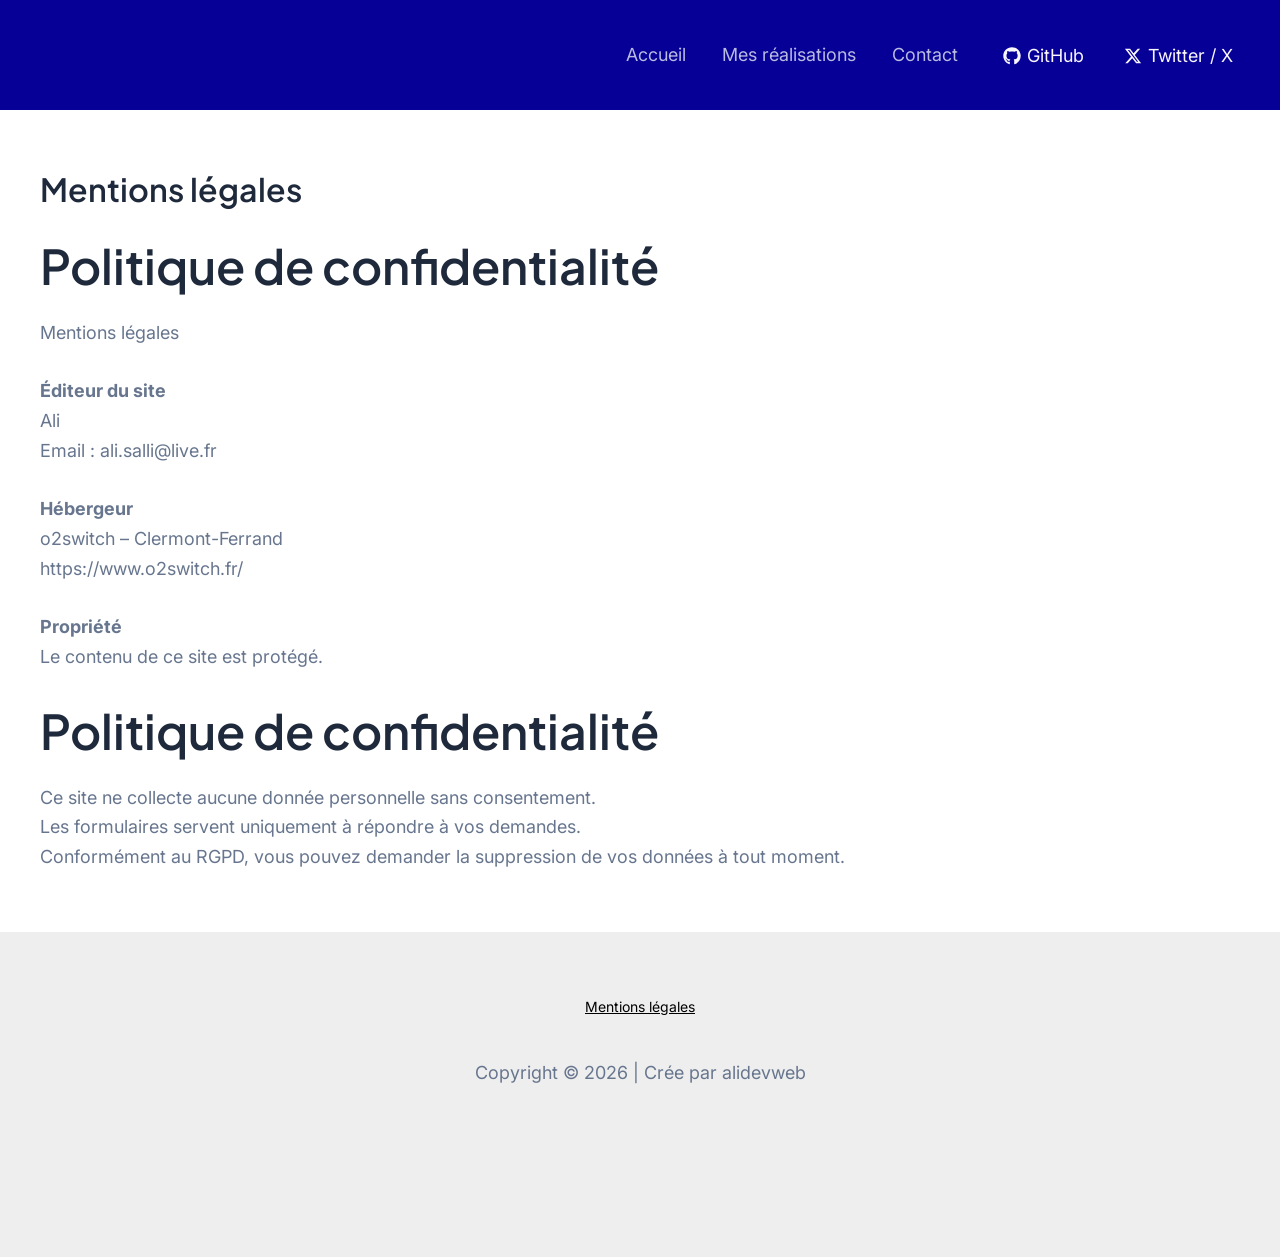
==== mentions-legales/index.html @ bb32b55b "first commit" ====
<!DOCTYPE html>
<html lang="fr-FR">

<!-- Mirrored from https://alidevweb.fr/mentions-legales/ by HTTrack Website Copier/3.x [XR&CO], Thu, 03 Sep 2026 21:00:52 GMT -->
<!-- Added by HTTrack --><meta http-equiv="content-type" content="text/html;charset=UTF-8" /><!-- /Added by HTTrack -->
<head>
<meta charset="UTF-8">
<meta name="viewport" content="width=device-width, initial-scale=1">
	<link rel="profile" href="https://gmpg.org/xfn/11"> 
	<meta name='robots' content='index, follow, max-image-preview:large, max-snippet:-1, max-video-preview:-1' />
	<style>img:is([sizes="auto" i], [sizes^="auto," i]) { contain-intrinsic-size: 3000px 1500px }</style>
	
	<!-- This site is optimized with the Yoast SEO plugin v26.4 - https://yoast.com/wordpress/plugins/seo/ -->
	<title>Mentions légales -</title>
	<link rel="canonical" href="index.html" />
	<meta property="og:locale" content="fr_FR" />
	<meta property="og:type" content="article" />
	<meta property="og:title" content="Mentions légales -" />
	<meta property="og:description" content="Politique de confidentialité Mentions légales Éditeur du siteAliEmail : ali.salli@live.fr Hébergeuro2switch – Clermont-Ferrandhttps://www.o2switch.fr/ PropriétéLe contenu de ce site est protégé. [&hellip;]" />
	<meta property="og:url" content="index.html" />
	<meta property="article:modified_time" content="2025-07-30T15:45:51+00:00" />
	<meta name="twitter:card" content="summary_large_image" />
	<meta name="twitter:label1" content="Durée de lecture estimée" />
	<meta name="twitter:data1" content="1 minute" />
	<script type="application/ld+json" class="yoast-schema-graph">{"@context":"https://schema.org","@graph":[{"@type":"WebPage","@id":"https://alidevweb.fr/mentions-legales/","url":"https://alidevweb.fr/mentions-legales/","name":"Mentions légales -","isPartOf":{"@id":"https://alidevweb.fr/#website"},"datePublished":"2025-07-30T15:45:47+00:00","dateModified":"2025-07-30T15:45:51+00:00","breadcrumb":{"@id":"https://alidevweb.fr/mentions-legales/#breadcrumb"},"inLanguage":"fr-FR","potentialAction":[{"@type":"ReadAction","target":["https://alidevweb.fr/mentions-legales/"]}]},{"@type":"BreadcrumbList","@id":"https://alidevweb.fr/mentions-legales/#breadcrumb","itemListElement":[{"@type":"ListItem","position":1,"name":"Accueil","item":"https://alidevweb.fr/"},{"@type":"ListItem","position":2,"name":"Mentions légales"}]},{"@type":"WebSite","@id":"https://alidevweb.fr/#website","url":"https://alidevweb.fr/","name":"","description":"","potentialAction":[{"@type":"SearchAction","target":{"@type":"EntryPoint","urlTemplate":"https://alidevweb.fr/?s={search_term_string}"},"query-input":{"@type":"PropertyValueSpecification","valueRequired":true,"valueName":"search_term_string"}}],"inLanguage":"fr-FR"}]}</script>
	<!-- / Yoast SEO plugin. -->


<link rel='dns-prefetch' href='http://fonts.googleapis.com/' />
<link rel="alternate" type="application/rss+xml" title=" &raquo; Flux" href="../feed/index.html" />
<link rel="alternate" type="application/rss+xml" title=" &raquo; Flux des commentaires" href="../comments/feed/index.html" />
<script>
window._wpemojiSettings = {"baseUrl":"https:\/\/s.w.org\/images\/core\/emoji\/16.0.1\/72x72\/","ext":".png","svgUrl":"https:\/\/s.w.org\/images\/core\/emoji\/16.0.1\/svg\/","svgExt":".svg","source":{"concatemoji":"https:\/\/alidevweb.fr\/wp-includes\/js\/wp-emoji-release.min.js?ver=6.8.3"}};
/*! This file is auto-generated */
!function(s,n){var o,i,e;function c(e){try{var t={supportTests:e,timestamp:(new Date).valueOf()};sessionStorage.setItem(o,JSON.stringify(t))}catch(e){}}function p(e,t,n){e.clearRect(0,0,e.canvas.width,e.canvas.height),e.fillText(t,0,0);var t=new Uint32Array(e.getImageData(0,0,e.canvas.width,e.canvas.height).data),a=(e.clearRect(0,0,e.canvas.width,e.canvas.height),e.fillText(n,0,0),new Uint32Array(e.getImageData(0,0,e.canvas.width,e.canvas.height).data));return t.every(function(e,t){return e===a[t]})}function u(e,t){e.clearRect(0,0,e.canvas.width,e.canvas.height),e.fillText(t,0,0);for(var n=e.getImageData(16,16,1,1),a=0;a<n.data.length;a++)if(0!==n.data[a])return!1;return!0}function f(e,t,n,a){switch(t){case"flag":return n(e,"\ud83c\udff3\ufe0f\u200d\u26a7\ufe0f","\ud83c\udff3\ufe0f\u200b\u26a7\ufe0f")?!1:!n(e,"\ud83c\udde8\ud83c\uddf6","\ud83c\udde8\u200b\ud83c\uddf6")&&!n(e,"\ud83c\udff4\udb40\udc67\udb40\udc62\udb40\udc65\udb40\udc6e\udb40\udc67\udb40\udc7f","\ud83c\udff4\u200b\udb40\udc67\u200b\udb40\udc62\u200b\udb40\udc65\u200b\udb40\udc6e\u200b\udb40\udc67\u200b\udb40\udc7f");case"emoji":return!a(e,"\ud83e\udedf")}return!1}function g(e,t,n,a){var r="undefined"!=typeof WorkerGlobalScope&&self instanceof WorkerGlobalScope?new OffscreenCanvas(300,150):s.createElement("canvas"),o=r.getContext("2d",{willReadFrequently:!0}),i=(o.textBaseline="top",o.font="600 32px Arial",{});return e.forEach(function(e){i[e]=t(o,e,n,a)}),i}function t(e){var t=s.createElement("script");t.src=e,t.defer=!0,s.head.appendChild(t)}"undefined"!=typeof Promise&&(o="wpEmojiSettingsSupports",i=["flag","emoji"],n.supports={everything:!0,everythingExceptFlag:!0},e=new Promise(function(e){s.addEventListener("DOMContentLoaded",e,{once:!0})}),new Promise(function(t){var n=function(){try{var e=JSON.parse(sessionStorage.getItem(o));if("object"==typeof e&&"number"==typeof e.timestamp&&(new Date).valueOf()<e.timestamp+604800&&"object"==typeof e.supportTests)return e.supportTests}catch(e){}return null}();if(!n){if("undefined"!=typeof Worker&&"undefined"!=typeof OffscreenCanvas&&"undefined"!=typeof URL&&URL.createObjectURL&&"undefined"!=typeof Blob)try{var e="postMessage("+g.toString()+"("+[JSON.stringify(i),f.toString(),p.toString(),u.toString()].join(",")+"));",a=new Blob([e],{type:"text/javascript"}),r=new Worker(URL.createObjectURL(a),{name:"wpTestEmojiSupports"});return void(r.onmessage=function(e){c(n=e.data),r.terminate(),t(n)})}catch(e){}c(n=g(i,f,p,u))}t(n)}).then(function(e){for(var t in e)n.supports[t]=e[t],n.supports.everything=n.supports.everything&&n.supports[t],"flag"!==t&&(n.supports.everythingExceptFlag=n.supports.everythingExceptFlag&&n.supports[t]);n.supports.everythingExceptFlag=n.supports.everythingExceptFlag&&!n.supports.flag,n.DOMReady=!1,n.readyCallback=function(){n.DOMReady=!0}}).then(function(){return e}).then(function(){var e;n.supports.everything||(n.readyCallback(),(e=n.source||{}).concatemoji?t(e.concatemoji):e.wpemoji&&e.twemoji&&(t(e.twemoji),t(e.wpemoji)))}))}((window,document),window._wpemojiSettings);
</script>
<link rel='stylesheet' id='astra-theme-css-css' href='../wp-content/themes/astra/assets/css/minified/main.min89dd.css?ver=4.11.15' media='all' />
<style id='astra-theme-css-inline-css'>
:root{--ast-post-nav-space:0;--ast-container-default-xlg-padding:2.5em;--ast-container-default-lg-padding:2.5em;--ast-container-default-slg-padding:2em;--ast-container-default-md-padding:2.5em;--ast-container-default-sm-padding:2.5em;--ast-container-default-xs-padding:2.4em;--ast-container-default-xxs-padding:1.8em;--ast-code-block-background:#ECEFF3;--ast-comment-inputs-background:#F9FAFB;--ast-normal-container-width:1200px;--ast-narrow-container-width:750px;--ast-blog-title-font-weight:600;--ast-blog-meta-weight:600;--ast-global-color-primary:var(--ast-global-color-5);--ast-global-color-secondary:var(--ast-global-color-4);--ast-global-color-alternate-background:var(--ast-global-color-7);--ast-global-color-subtle-background:var(--ast-global-color-6);--ast-bg-style-guide:#F8FAFC;--ast-shadow-style-guide:0px 0px 4px 0 #00000057;--ast-global-dark-bg-style:#fff;--ast-global-dark-lfs:#fbfbfb;--ast-widget-bg-color:#fafafa;--ast-wc-container-head-bg-color:#fbfbfb;--ast-title-layout-bg:#eeeeee;--ast-search-border-color:#e7e7e7;--ast-lifter-hover-bg:#e6e6e6;--ast-gallery-block-color:#000;--srfm-color-input-label:var(--ast-global-color-2);}html{font-size:112.5%;}a{color:var(--ast-global-color-0);}a:hover,a:focus{color:var(--ast-global-color-1);}body,button,input,select,textarea,.ast-button,.ast-custom-button{font-family:'Inter',sans-serif;font-weight:inherit;font-size:18px;font-size:1rem;line-height:var(--ast-body-line-height,1.65);}blockquote{color:var(--ast-global-color-3);}h1,h2,h3,h4,h5,h6,.entry-content :where(h1,h2,h3,h4,h5,h6),.site-title,.site-title a{font-family:'Plus Jakarta Sans',sans-serif;font-weight:600;}.site-title{font-size:35px;font-size:1.9444444444444rem;display:none;}.site-header .site-description{font-size:15px;font-size:0.83333333333333rem;display:none;}.entry-title{font-size:20px;font-size:1.1111111111111rem;}.ast-blog-single-element.ast-taxonomy-container a{font-size:14px;font-size:0.77777777777778rem;}.ast-blog-meta-container{font-size:13px;font-size:0.72222222222222rem;}.archive .ast-article-post .ast-article-inner,.blog .ast-article-post .ast-article-inner,.archive .ast-article-post .ast-article-inner:hover,.blog .ast-article-post .ast-article-inner:hover{border-top-left-radius:6px;border-top-right-radius:6px;border-bottom-right-radius:6px;border-bottom-left-radius:6px;overflow:hidden;}h1,.entry-content :where(h1){font-size:64px;font-size:3.5555555555556rem;font-weight:600;font-family:'Plus Jakarta Sans',sans-serif;line-height:1.4em;}h2,.entry-content :where(h2){font-size:48px;font-size:2.6666666666667rem;font-weight:600;font-family:'Plus Jakarta Sans',sans-serif;line-height:1.3em;}h3,.entry-content :where(h3){font-size:24px;font-size:1.3333333333333rem;font-weight:600;font-family:'Plus Jakarta Sans',sans-serif;line-height:1.3em;}h4,.entry-content :where(h4){font-size:20px;font-size:1.1111111111111rem;line-height:1.2em;font-weight:600;font-family:'Plus Jakarta Sans',sans-serif;}h5,.entry-content :where(h5){font-size:18px;font-size:1rem;line-height:1.2em;font-weight:600;font-family:'Plus Jakarta Sans',sans-serif;}h6,.entry-content :where(h6){font-size:15px;font-size:0.83333333333333rem;line-height:1.25em;font-weight:600;font-family:'Plus Jakarta Sans',sans-serif;}::selection{background-color:var(--ast-global-color-0);color:#ffffff;}body,h1,h2,h3,h4,h5,h6,.entry-title a,.entry-content :where(h1,h2,h3,h4,h5,h6){color:var(--ast-global-color-3);}.tagcloud a:hover,.tagcloud a:focus,.tagcloud a.current-item{color:#ffffff;border-color:var(--ast-global-color-0);background-color:var(--ast-global-color-0);}input:focus,input[type="text"]:focus,input[type="email"]:focus,input[type="url"]:focus,input[type="password"]:focus,input[type="reset"]:focus,input[type="search"]:focus,textarea:focus{border-color:var(--ast-global-color-0);}input[type="radio"]:checked,input[type=reset],input[type="checkbox"]:checked,input[type="checkbox"]:hover:checked,input[type="checkbox"]:focus:checked,input[type=range]::-webkit-slider-thumb{border-color:var(--ast-global-color-0);background-color:var(--ast-global-color-0);box-shadow:none;}.site-footer a:hover + .post-count,.site-footer a:focus + .post-count{background:var(--ast-global-color-0);border-color:var(--ast-global-color-0);}.single .nav-links .nav-previous,.single .nav-links .nav-next{color:var(--ast-global-color-0);}.entry-meta,.entry-meta *{line-height:1.45;color:var(--ast-global-color-0);font-weight:600;}.entry-meta a:not(.ast-button):hover,.entry-meta a:not(.ast-button):hover *,.entry-meta a:not(.ast-button):focus,.entry-meta a:not(.ast-button):focus *,.page-links > .page-link,.page-links .page-link:hover,.post-navigation a:hover{color:var(--ast-global-color-1);}#cat option,.secondary .calendar_wrap thead a,.secondary .calendar_wrap thead a:visited{color:var(--ast-global-color-0);}.secondary .calendar_wrap #today,.ast-progress-val span{background:var(--ast-global-color-0);}.secondary a:hover + .post-count,.secondary a:focus + .post-count{background:var(--ast-global-color-0);border-color:var(--ast-global-color-0);}.calendar_wrap #today > a{color:#ffffff;}.page-links .page-link,.single .post-navigation a{color:var(--ast-global-color-3);}.ast-search-menu-icon .search-form button.search-submit{padding:0 4px;}.ast-search-menu-icon form.search-form{padding-right:0;}.ast-search-menu-icon.slide-search input.search-field{width:0;}.ast-header-search .ast-search-menu-icon.ast-dropdown-active .search-form,.ast-header-search .ast-search-menu-icon.ast-dropdown-active .search-field:focus{transition:all 0.2s;}.search-form input.search-field:focus{outline:none;}.ast-search-menu-icon .search-form button.search-submit:focus,.ast-theme-transparent-header .ast-header-search .ast-dropdown-active .ast-icon,.ast-theme-transparent-header .ast-inline-search .search-field:focus .ast-icon{color:var(--ast-global-color-1);}.ast-header-search .slide-search .search-form{border:2px solid var(--ast-global-color-0);}.ast-header-search .slide-search .search-field{background-color:(--ast-global-dark-bg-style);}.ast-archive-title{color:var(--ast-global-color-2);}.widget-title{font-size:25px;font-size:1.3888888888889rem;color:var(--ast-global-color-2);}.ast-single-post .entry-content a,.ast-comment-content a:not(.ast-comment-edit-reply-wrap a){text-decoration:underline;}.ast-single-post .elementor-widget-button .elementor-button,.ast-single-post .entry-content .uagb-tab a,.ast-single-post .entry-content .uagb-ifb-cta a,.ast-single-post .entry-content .uabb-module-content a,.ast-single-post .entry-content .uagb-post-grid a,.ast-single-post .entry-content .uagb-timeline a,.ast-single-post .entry-content .uagb-toc__wrap a,.ast-single-post .entry-content .uagb-taxomony-box a,.entry-content .wp-block-latest-posts > li > a,.ast-single-post .entry-content .wp-block-file__button,a.ast-post-filter-single,.ast-single-post .ast-comment-content .comment-reply-link,.ast-single-post .ast-comment-content .comment-edit-link{text-decoration:none;}.ast-search-menu-icon.slide-search a:focus-visible:focus-visible,.astra-search-icon:focus-visible,#close:focus-visible,a:focus-visible,.ast-menu-toggle:focus-visible,.site .skip-link:focus-visible,.wp-block-loginout input:focus-visible,.wp-block-search.wp-block-search__button-inside .wp-block-search__inside-wrapper,.ast-header-navigation-arrow:focus-visible,.ast-orders-table__row .ast-orders-table__cell:focus-visible,a#ast-apply-coupon:focus-visible,#ast-apply-coupon:focus-visible,#close:focus-visible,.button.search-submit:focus-visible,#search_submit:focus,.normal-search:focus-visible,.ast-header-account-wrap:focus-visible,.astra-cart-drawer-close:focus,.ast-single-variation:focus,.ast-button:focus{outline-style:dotted;outline-color:inherit;outline-width:thin;}input:focus,input[type="text"]:focus,input[type="email"]:focus,input[type="url"]:focus,input[type="password"]:focus,input[type="reset"]:focus,input[type="search"]:focus,input[type="number"]:focus,textarea:focus,.wp-block-search__input:focus,[data-section="section-header-mobile-trigger"] .ast-button-wrap .ast-mobile-menu-trigger-minimal:focus,.ast-mobile-popup-drawer.active .menu-toggle-close:focus,#ast-scroll-top:focus,#coupon_code:focus,#ast-coupon-code:focus{border-style:dotted;border-color:inherit;border-width:thin;}input{outline:none;}.ast-logo-title-inline .site-logo-img{padding-right:1em;}body .ast-oembed-container *{position:absolute;top:0;width:100%;height:100%;left:0;}body .wp-block-embed-pocket-casts .ast-oembed-container *{position:unset;}.ast-single-post-featured-section + article {margin-top: 2em;}.site-content .ast-single-post-featured-section img {width: 100%;overflow: hidden;object-fit: cover;}.ast-separate-container .site-content .ast-single-post-featured-section + article {margin-top: -80px;z-index: 9;position: relative;border-radius: 4px;}@media (min-width: 922px) {.ast-no-sidebar .site-content .ast-article-image-container--wide {margin-left: -120px;margin-right: -120px;max-width: unset;width: unset;}.ast-left-sidebar .site-content .ast-article-image-container--wide,.ast-right-sidebar .site-content .ast-article-image-container--wide {margin-left: -10px;margin-right: -10px;}.site-content .ast-article-image-container--full {margin-left: calc( -50vw + 50%);margin-right: calc( -50vw + 50%);max-width: 100vw;width: 100vw;}.ast-left-sidebar .site-content .ast-article-image-container--full,.ast-right-sidebar .site-content .ast-article-image-container--full {margin-left: -10px;margin-right: -10px;max-width: inherit;width: auto;}}.site > .ast-single-related-posts-container {margin-top: 0;}@media (min-width: 922px) {.ast-desktop .ast-container--narrow {max-width: var(--ast-narrow-container-width);margin: 0 auto;}}input[type="text"],input[type="number"],input[type="email"],input[type="url"],input[type="password"],input[type="search"],input[type=reset],input[type=tel],input[type=date],select,textarea{font-size:16px;font-style:normal;font-weight:400;line-height:24px;width:100%;padding:12px 16px;border-radius:4px;box-shadow:0px 1px 2px 0px rgba(0,0,0,0.05);color:var(--ast-form-input-text,#475569);}input[type="text"],input[type="number"],input[type="email"],input[type="url"],input[type="password"],input[type="search"],input[type=reset],input[type=tel],input[type=date],select{height:40px;}input[type="date"]{border-width:1px;border-style:solid;border-color:var(--ast-border-color);background:var( --ast-global-color-secondary,--ast-global-color-5 );}input[type="text"]:focus,input[type="number"]:focus,input[type="email"]:focus,input[type="url"]:focus,input[type="password"]:focus,input[type="search"]:focus,input[type=reset]:focus,input[type="tel"]:focus,input[type="date"]:focus,select:focus,textarea:focus{border-color:#046BD2;box-shadow:none;outline:none;color:var(--ast-form-input-focus-text,#475569);}label,legend{color:#111827;font-size:14px;font-style:normal;font-weight:500;line-height:20px;}select{padding:6px 10px;}fieldset{padding:30px;border-radius:4px;}button,.ast-button,.button,input[type="button"],input[type="reset"],input[type="submit"]{border-radius:4px;box-shadow:0px 1px 2px 0px rgba(0,0,0,0.05);}:root{--ast-comment-inputs-background:#FFF;}::placeholder{color:var(--ast-form-field-color,#9CA3AF);}::-ms-input-placeholder{color:var(--ast-form-field-color,#9CA3AF);}@media (max-width:921.9px){#ast-desktop-header{display:none;}}@media (min-width:922px){#ast-mobile-header{display:none;}}.wp-block-buttons.aligncenter{justify-content:center;}@media (max-width:921px){.ast-theme-transparent-header #primary,.ast-theme-transparent-header #secondary{padding:0;}}@media (max-width:921px){.ast-plain-container.ast-no-sidebar #primary{padding:0;}}.ast-plain-container.ast-no-sidebar #primary{margin-top:0;margin-bottom:0;}@media (min-width:1200px){.ast-plain-container.ast-no-sidebar #primary{margin-top:60px;margin-bottom:60px;}}.wp-block-button.is-style-outline .wp-block-button__link{border-color:var(--ast-global-color-7);}div.wp-block-button.is-style-outline > .wp-block-button__link:not(.has-text-color),div.wp-block-button.wp-block-button__link.is-style-outline:not(.has-text-color){color:var(--ast-global-color-7);}.wp-block-button.is-style-outline .wp-block-button__link:hover,.wp-block-buttons .wp-block-button.is-style-outline .wp-block-button__link:focus,.wp-block-buttons .wp-block-button.is-style-outline > .wp-block-button__link:not(.has-text-color):hover,.wp-block-buttons .wp-block-button.wp-block-button__link.is-style-outline:not(.has-text-color):hover{color:var(--ast-global-color-2);background-color:var(--ast-global-color-7);border-color:var(--ast-global-color-7);}.post-page-numbers.current .page-link,.ast-pagination .page-numbers.current{color:#ffffff;border-color:var(--ast-global-color-0);background-color:var(--ast-global-color-0);}.wp-block-buttons .wp-block-button.is-style-outline .wp-block-button__link.wp-element-button,.ast-outline-button,.wp-block-uagb-buttons-child .uagb-buttons-repeater.ast-outline-button{border-color:var(--ast-global-color-7);font-family:inherit;font-weight:600;font-size:20px;font-size:1.1111111111111rem;line-height:1em;padding-top:20px;padding-right:40px;padding-bottom:20px;padding-left:40px;border-top-left-radius:50px;border-top-right-radius:50px;border-bottom-right-radius:50px;border-bottom-left-radius:50px;}.wp-block-buttons .wp-block-button.is-style-outline > .wp-block-button__link:not(.has-text-color),.wp-block-buttons .wp-block-button.wp-block-button__link.is-style-outline:not(.has-text-color),.ast-outline-button{color:var(--ast-global-color-2);}.wp-block-button.is-style-outline .wp-block-button__link:hover,.wp-block-buttons .wp-block-button.is-style-outline .wp-block-button__link:focus,.wp-block-buttons .wp-block-button.is-style-outline > .wp-block-button__link:not(.has-text-color):hover,.wp-block-buttons .wp-block-button.wp-block-button__link.is-style-outline:not(.has-text-color):hover,.ast-outline-button:hover,.ast-outline-button:focus,.wp-block-uagb-buttons-child .uagb-buttons-repeater.ast-outline-button:hover,.wp-block-uagb-buttons-child .uagb-buttons-repeater.ast-outline-button:focus{color:var(--ast-global-color-2);background-color:var(--ast-global-color-7);border-color:var(--ast-global-color-7);}.ast-single-post .entry-content a.ast-outline-button,.ast-single-post .entry-content .is-style-outline>.wp-block-button__link{text-decoration:none;}.wp-block-button .wp-block-button__link.wp-element-button.is-style-outline:not(.has-background),.wp-block-button.is-style-outline>.wp-block-button__link.wp-element-button:not(.has-background),.ast-outline-button{background-color:var(--ast-global-color-7);}.uagb-buttons-repeater.ast-outline-button{border-radius:9999px;}@media (max-width:921px){.wp-block-buttons .wp-block-button.is-style-outline .wp-block-button__link.wp-element-button,.ast-outline-button,.wp-block-uagb-buttons-child .uagb-buttons-repeater.ast-outline-button{padding-top:18px;padding-right:32px;padding-bottom:18px;padding-left:32px;}}@media (max-width:544px){.wp-block-buttons .wp-block-button.is-style-outline .wp-block-button__link.wp-element-button,.ast-outline-button,.wp-block-uagb-buttons-child .uagb-buttons-repeater.ast-outline-button{padding-top:15px;padding-right:28px;padding-bottom:15px;padding-left:28px;}}.entry-content[data-ast-blocks-layout] > figure{margin-bottom:1em;}h1.widget-title{font-weight:600;}h2.widget-title{font-weight:600;}h3.widget-title{font-weight:600;}#page{display:flex;flex-direction:column;min-height:100vh;}.ast-404-layout-1 h1.page-title{color:var(--ast-global-color-2);}.single .post-navigation a{line-height:1em;height:inherit;}.error-404 .page-sub-title{font-size:1.5rem;font-weight:inherit;}.search .site-content .content-area .search-form{margin-bottom:0;}#page .site-content{flex-grow:1;}.widget{margin-bottom:1.25em;}#secondary li{line-height:1.5em;}#secondary .wp-block-group h2{margin-bottom:0.7em;}#secondary h2{font-size:1.7rem;}.ast-separate-container .ast-article-post,.ast-separate-container .ast-article-single,.ast-separate-container .comment-respond{padding:3em;}.ast-separate-container .ast-article-single .ast-article-single{padding:0;}.ast-article-single .wp-block-post-template-is-layout-grid{padding-left:0;}.ast-separate-container .comments-title,.ast-narrow-container .comments-title{padding:1.5em 2em;}.ast-page-builder-template .comment-form-textarea,.ast-comment-formwrap .ast-grid-common-col{padding:0;}.ast-comment-formwrap{padding:0;display:inline-flex;column-gap:20px;width:100%;margin-left:0;margin-right:0;}.comments-area textarea#comment:focus,.comments-area textarea#comment:active,.comments-area .ast-comment-formwrap input[type="text"]:focus,.comments-area .ast-comment-formwrap input[type="text"]:active {box-shadow:none;outline:none;}.archive.ast-page-builder-template .entry-header{margin-top:2em;}.ast-page-builder-template .ast-comment-formwrap{width:100%;}.entry-title{margin-bottom:0.6em;}.ast-archive-description p{font-size:inherit;font-weight:inherit;line-height:inherit;}.ast-separate-container .ast-comment-list li.depth-1,.hentry{margin-bottom:1.5em;}.site-content section.ast-archive-description{margin-bottom:2em;}@media (min-width:921px){.ast-left-sidebar.ast-page-builder-template #secondary,.archive.ast-right-sidebar.ast-page-builder-template .site-main{padding-left:20px;padding-right:20px;}}@media (max-width:544px){.ast-comment-formwrap.ast-row{column-gap:10px;display:inline-block;}#ast-commentform .ast-grid-common-col{position:relative;width:100%;}}@media (min-width:1201px){.ast-separate-container .ast-article-post,.ast-separate-container .ast-article-single,.ast-separate-container .ast-author-box,.ast-separate-container .ast-404-layout-1,.ast-separate-container .no-results{padding:3em;}}@media (max-width:921px){.ast-left-sidebar #content > .ast-container{display:flex;flex-direction:column-reverse;width:100%;}}@media (min-width:922px){.ast-separate-container.ast-right-sidebar #primary,.ast-separate-container.ast-left-sidebar #primary{border:0;}.search-no-results.ast-separate-container #primary{margin-bottom:4em;}}.wp-block-button .wp-block-button__link{color:var(--ast-global-color-2);}.wp-block-button .wp-block-button__link:hover,.wp-block-button .wp-block-button__link:focus{color:var(--ast-global-color-2);background-color:var(--ast-global-color-7);border-color:var(--ast-global-color-7);}.elementor-widget-heading h1.elementor-heading-title{line-height:1.4em;}.elementor-widget-heading h2.elementor-heading-title{line-height:1.3em;}.elementor-widget-heading h3.elementor-heading-title{line-height:1.3em;}.elementor-widget-heading h4.elementor-heading-title{line-height:1.2em;}.elementor-widget-heading h5.elementor-heading-title{line-height:1.2em;}.elementor-widget-heading h6.elementor-heading-title{line-height:1.25em;}.wp-block-button .wp-block-button__link,.wp-block-search .wp-block-search__button,body .wp-block-file .wp-block-file__button{border-style:solid;border-top-width:0px;border-right-width:0px;border-left-width:0px;border-bottom-width:0px;border-color:var(--ast-global-color-7);background-color:var(--ast-global-color-7);color:var(--ast-global-color-2);font-family:inherit;font-weight:600;line-height:1em;font-size:20px;font-size:1.1111111111111rem;border-top-left-radius:50px;border-top-right-radius:50px;border-bottom-right-radius:50px;border-bottom-left-radius:50px;padding-top:20px;padding-right:40px;padding-bottom:20px;padding-left:40px;}.ast-single-post .entry-content .wp-block-button .wp-block-button__link,.ast-single-post .entry-content .wp-block-search .wp-block-search__button,body .entry-content .wp-block-file .wp-block-file__button{text-decoration:none;}@media (max-width:921px){.wp-block-button .wp-block-button__link,.wp-block-search .wp-block-search__button,body .wp-block-file .wp-block-file__button{padding-top:18px;padding-right:32px;padding-bottom:18px;padding-left:32px;}}@media (max-width:544px){.wp-block-button .wp-block-button__link,.wp-block-search .wp-block-search__button,body .wp-block-file .wp-block-file__button{padding-top:15px;padding-right:28px;padding-bottom:15px;padding-left:28px;}}.menu-toggle,button,.ast-button,.ast-custom-button,.button,input#submit,input[type="button"],input[type="submit"],input[type="reset"],#comments .submit,.search .search-submit,form[CLASS*="wp-block-search__"].wp-block-search .wp-block-search__inside-wrapper .wp-block-search__button,body .wp-block-file .wp-block-file__button,.search .search-submit{border-style:solid;border-top-width:0px;border-right-width:0px;border-left-width:0px;border-bottom-width:0px;color:var(--ast-global-color-2);border-color:var(--ast-global-color-7);background-color:var(--ast-global-color-7);padding-top:20px;padding-right:40px;padding-bottom:20px;padding-left:40px;font-family:inherit;font-weight:600;font-size:20px;font-size:1.1111111111111rem;line-height:1em;border-top-left-radius:50px;border-top-right-radius:50px;border-bottom-right-radius:50px;border-bottom-left-radius:50px;}button:focus,.menu-toggle:hover,button:hover,.ast-button:hover,.ast-custom-button:hover .button:hover,.ast-custom-button:hover ,input[type=reset]:hover,input[type=reset]:focus,input#submit:hover,input#submit:focus,input[type="button"]:hover,input[type="button"]:focus,input[type="submit"]:hover,input[type="submit"]:focus,form[CLASS*="wp-block-search__"].wp-block-search .wp-block-search__inside-wrapper .wp-block-search__button:hover,form[CLASS*="wp-block-search__"].wp-block-search .wp-block-search__inside-wrapper .wp-block-search__button:focus,body .wp-block-file .wp-block-file__button:hover,body .wp-block-file .wp-block-file__button:focus{color:var(--ast-global-color-2);background-color:var(--ast-global-color-7);border-color:var(--ast-global-color-7);}form[CLASS*="wp-block-search__"].wp-block-search .wp-block-search__inside-wrapper .wp-block-search__button.has-icon{padding-top:calc(20px - 3px);padding-right:calc(40px - 3px);padding-bottom:calc(20px - 3px);padding-left:calc(40px - 3px);}@media (max-width:921px){.menu-toggle,button,.ast-button,.ast-custom-button,.button,input#submit,input[type="button"],input[type="submit"],input[type="reset"],#comments .submit,.search .search-submit,form[CLASS*="wp-block-search__"].wp-block-search .wp-block-search__inside-wrapper .wp-block-search__button,body .wp-block-file .wp-block-file__button,.search .search-submit{padding-top:18px;padding-right:32px;padding-bottom:18px;padding-left:32px;}}@media (max-width:544px){.menu-toggle,button,.ast-button,.ast-custom-button,.button,input#submit,input[type="button"],input[type="submit"],input[type="reset"],#comments .submit,.search .search-submit,form[CLASS*="wp-block-search__"].wp-block-search .wp-block-search__inside-wrapper .wp-block-search__button,body .wp-block-file .wp-block-file__button,.search .search-submit{padding-top:15px;padding-right:28px;padding-bottom:15px;padding-left:28px;}}@media (max-width:921px){.ast-mobile-header-stack .main-header-bar .ast-search-menu-icon{display:inline-block;}.ast-header-break-point.ast-header-custom-item-outside .ast-mobile-header-stack .main-header-bar .ast-search-icon{margin:0;}.ast-comment-avatar-wrap img{max-width:2.5em;}.ast-comment-meta{padding:0 1.8888em 1.3333em;}}@media (min-width:544px){.ast-container{max-width:100%;}}@media (max-width:544px){.ast-separate-container .ast-article-post,.ast-separate-container .ast-article-single,.ast-separate-container .comments-title,.ast-separate-container .ast-archive-description{padding:1.5em 1em;}.ast-separate-container #content .ast-container{padding-left:0.54em;padding-right:0.54em;}.ast-separate-container .ast-comment-list .bypostauthor{padding:.5em;}.ast-search-menu-icon.ast-dropdown-active .search-field{width:170px;}} #ast-mobile-header .ast-site-header-cart-li a{pointer-events:none;}@media (max-width:921px){.site-title{display:none;}.site-header .site-description{display:none;}}@media (max-width:544px){.site-title{display:none;}.site-header .site-description{display:none;}}@media (max-width:921px){html{font-size:102.6%;}}@media (max-width:544px){html{font-size:102.6%;}}@media (min-width:922px){.ast-container{max-width:1240px;}}@media (min-width:922px){.site-content .ast-container{display:flex;}}@media (max-width:921px){.site-content .ast-container{flex-direction:column;}}.entry-content :where(h1,h2,h3,h4,h5,h6){clear:none;}@media (min-width:922px){.main-header-menu .sub-menu .menu-item.ast-left-align-sub-menu:hover > .sub-menu,.main-header-menu .sub-menu .menu-item.ast-left-align-sub-menu.focus > .sub-menu{margin-left:-0px;}}.entry-content li > p{margin-bottom:0;}.site .comments-area{padding-bottom:2em;margin-top:2em;}.footer-widget-area[data-section^="section-fb-html-"] .ast-builder-html-element{text-align:center;}.wp-block-file {display: flex;align-items: center;flex-wrap: wrap;justify-content: space-between;}.wp-block-pullquote {border: none;}.wp-block-pullquote blockquote::before {content: "\201D";font-family: "Helvetica",sans-serif;display: flex;transform: rotate( 180deg );font-size: 6rem;font-style: normal;line-height: 1;font-weight: bold;align-items: center;justify-content: center;}.has-text-align-right > blockquote::before {justify-content: flex-start;}.has-text-align-left > blockquote::before {justify-content: flex-end;}figure.wp-block-pullquote.is-style-solid-color blockquote {max-width: 100%;text-align: inherit;}:root {--wp--custom--ast-default-block-top-padding: 100px;--wp--custom--ast-default-block-right-padding: 80px;--wp--custom--ast-default-block-bottom-padding: 100px;--wp--custom--ast-default-block-left-padding: 80px;--wp--custom--ast-container-width: 1200px;--wp--custom--ast-content-width-size: 1200px;--wp--custom--ast-wide-width-size: calc(1200px + var(--wp--custom--ast-default-block-left-padding) + var(--wp--custom--ast-default-block-right-padding));}.ast-narrow-container {--wp--custom--ast-content-width-size: 750px;--wp--custom--ast-wide-width-size: 750px;}@media(max-width: 921px) {:root {--wp--custom--ast-default-block-top-padding: 50px;--wp--custom--ast-default-block-right-padding: 50px;--wp--custom--ast-default-block-bottom-padding: 50px;--wp--custom--ast-default-block-left-padding: 50px;}}@media(max-width: 544px) {:root {--wp--custom--ast-default-block-top-padding: 50px;--wp--custom--ast-default-block-right-padding: 30px;--wp--custom--ast-default-block-bottom-padding: 50px;--wp--custom--ast-default-block-left-padding: 30px;}}.entry-content > .wp-block-group,.entry-content > .wp-block-cover,.entry-content > .wp-block-columns {padding-top: var(--wp--custom--ast-default-block-top-padding);padding-right: var(--wp--custom--ast-default-block-right-padding);padding-bottom: var(--wp--custom--ast-default-block-bottom-padding);padding-left: var(--wp--custom--ast-default-block-left-padding);}.ast-plain-container.ast-no-sidebar .entry-content > .alignfull,.ast-page-builder-template .ast-no-sidebar .entry-content > .alignfull {margin-left: calc( -50vw + 50%);margin-right: calc( -50vw + 50%);max-width: 100vw;width: 100vw;}.ast-plain-container.ast-no-sidebar .entry-content .alignfull .alignfull,.ast-page-builder-template.ast-no-sidebar .entry-content .alignfull .alignfull,.ast-plain-container.ast-no-sidebar .entry-content .alignfull .alignwide,.ast-page-builder-template.ast-no-sidebar .entry-content .alignfull .alignwide,.ast-plain-container.ast-no-sidebar .entry-content .alignwide .alignfull,.ast-page-builder-template.ast-no-sidebar .entry-content .alignwide .alignfull,.ast-plain-container.ast-no-sidebar .entry-content .alignwide .alignwide,.ast-page-builder-template.ast-no-sidebar .entry-content .alignwide .alignwide,.ast-plain-container.ast-no-sidebar .entry-content .wp-block-column .alignfull,.ast-page-builder-template.ast-no-sidebar .entry-content .wp-block-column .alignfull,.ast-plain-container.ast-no-sidebar .entry-content .wp-block-column .alignwide,.ast-page-builder-template.ast-no-sidebar .entry-content .wp-block-column .alignwide {margin-left: auto;margin-right: auto;width: 100%;}[data-ast-blocks-layout] .wp-block-separator:not(.is-style-dots) {height: 0;}[data-ast-blocks-layout] .wp-block-separator {margin: 20px auto;}[data-ast-blocks-layout] .wp-block-separator:not(.is-style-wide):not(.is-style-dots) {max-width: 100px;}[data-ast-blocks-layout] .wp-block-separator.has-background {padding: 0;}.entry-content[data-ast-blocks-layout] > * {max-width: var(--wp--custom--ast-content-width-size);margin-left: auto;margin-right: auto;}.entry-content[data-ast-blocks-layout] > .alignwide {max-width: var(--wp--custom--ast-wide-width-size);}.entry-content[data-ast-blocks-layout] .alignfull {max-width: none;}.entry-content .wp-block-columns {margin-bottom: 0;}blockquote {margin: 1.5em;border-color: rgba(0,0,0,0.05);}.wp-block-quote:not(.has-text-align-right):not(.has-text-align-center) {border-left: 5px solid rgba(0,0,0,0.05);}.has-text-align-right > blockquote,blockquote.has-text-align-right {border-right: 5px solid rgba(0,0,0,0.05);}.has-text-align-left > blockquote,blockquote.has-text-align-left {border-left: 5px solid rgba(0,0,0,0.05);}.wp-block-site-tagline,.wp-block-latest-posts .read-more {margin-top: 15px;}.wp-block-loginout p label {display: block;}.wp-block-loginout p:not(.login-remember):not(.login-submit) input {width: 100%;}.wp-block-loginout input:focus {border-color: transparent;}.wp-block-loginout input:focus {outline: thin dotted;}.entry-content .wp-block-media-text .wp-block-media-text__content {padding: 0 0 0 8%;}.entry-content .wp-block-media-text.has-media-on-the-right .wp-block-media-text__content {padding: 0 8% 0 0;}.entry-content .wp-block-media-text.has-background .wp-block-media-text__content {padding: 8%;}.entry-content .wp-block-cover:not([class*="background-color"]):not(.has-text-color.has-link-color) .wp-block-cover__inner-container,.entry-content .wp-block-cover:not([class*="background-color"]) .wp-block-cover-image-text,.entry-content .wp-block-cover:not([class*="background-color"]) .wp-block-cover-text,.entry-content .wp-block-cover-image:not([class*="background-color"]) .wp-block-cover__inner-container,.entry-content .wp-block-cover-image:not([class*="background-color"]) .wp-block-cover-image-text,.entry-content .wp-block-cover-image:not([class*="background-color"]) .wp-block-cover-text {color: var(--ast-global-color-primary,var(--ast-global-color-5));}.wp-block-loginout .login-remember input {width: 1.1rem;height: 1.1rem;margin: 0 5px 4px 0;vertical-align: middle;}.wp-block-latest-posts > li > *:first-child,.wp-block-latest-posts:not(.is-grid) > li:first-child {margin-top: 0;}.entry-content > .wp-block-buttons,.entry-content > .wp-block-uagb-buttons {margin-bottom: 1.5em;}.wp-block-search__inside-wrapper .wp-block-search__input {padding: 0 10px;color: var(--ast-global-color-3);background: var(--ast-global-color-primary,var(--ast-global-color-5));border-color: var(--ast-border-color);}.wp-block-latest-posts .read-more {margin-bottom: 1.5em;}.wp-block-search__no-button .wp-block-search__inside-wrapper .wp-block-search__input {padding-top: 5px;padding-bottom: 5px;}.wp-block-latest-posts .wp-block-latest-posts__post-date,.wp-block-latest-posts .wp-block-latest-posts__post-author {font-size: 1rem;}.wp-block-latest-posts > li > *,.wp-block-latest-posts:not(.is-grid) > li {margin-top: 12px;margin-bottom: 12px;}.ast-page-builder-template .entry-content[data-ast-blocks-layout] > .alignwide:where(:not(.uagb-is-root-container):not(.spectra-is-root-container)) > * {max-width: var(--wp--custom--ast-wide-width-size);}.ast-page-builder-template .entry-content[data-ast-blocks-layout] > .inherit-container-width > *,.ast-page-builder-template .entry-content[data-ast-blocks-layout] > *:not(.wp-block-group):where(:not(.uagb-is-root-container):not(.spectra-is-root-container)) > *,.entry-content[data-ast-blocks-layout] > .wp-block-cover .wp-block-cover__inner-container {max-width: none ;margin-left: auto;margin-right: auto;}.ast-page-builder-template .entry-content[data-ast-blocks-layout] > *,.ast-page-builder-template .entry-content[data-ast-blocks-layout] > .alignfull:where(:not(.wp-block-group):not(.uagb-is-root-container):not(.spectra-is-root-container)) > * {max-width: none;}.entry-content[data-ast-blocks-layout] .wp-block-cover:not(.alignleft):not(.alignright) {width: auto;}@media(max-width: 1200px) {.ast-separate-container .entry-content > .alignfull,.ast-separate-container .entry-content[data-ast-blocks-layout] > .alignwide,.ast-plain-container .entry-content[data-ast-blocks-layout] > .alignwide,.ast-plain-container .entry-content .alignfull {margin-left: calc(-1 * min(var(--ast-container-default-xlg-padding),20px)) ;margin-right: calc(-1 * min(var(--ast-container-default-xlg-padding),20px));}}@media(min-width: 1201px) {.ast-separate-container .entry-content > .alignfull {margin-left: calc(-1 * var(--ast-container-default-xlg-padding) );margin-right: calc(-1 * var(--ast-container-default-xlg-padding) );}.ast-separate-container .entry-content[data-ast-blocks-layout] > .alignwide,.ast-plain-container .entry-content[data-ast-blocks-layout] > .alignwide {margin-left: auto;margin-right: auto;}}@media(min-width: 921px) {.ast-separate-container .entry-content .wp-block-group.alignwide:not(.inherit-container-width) > :where(:not(.alignleft):not(.alignright)),.ast-plain-container .entry-content .wp-block-group.alignwide:not(.inherit-container-width) > :where(:not(.alignleft):not(.alignright)) {max-width: calc( var(--wp--custom--ast-content-width-size) + 80px );}.ast-plain-container.ast-right-sidebar .entry-content[data-ast-blocks-layout] .alignfull,.ast-plain-container.ast-left-sidebar .entry-content[data-ast-blocks-layout] .alignfull {margin-left: -60px;margin-right: -60px;}}@media(min-width: 544px) {.entry-content > .alignleft {margin-right: 20px;}.entry-content > .alignright {margin-left: 20px;}}@media (max-width:544px){.wp-block-columns .wp-block-column:not(:last-child){margin-bottom:20px;}.wp-block-latest-posts{margin:0;}}@media( max-width: 600px ) {.entry-content .wp-block-media-text .wp-block-media-text__content,.entry-content .wp-block-media-text.has-media-on-the-right .wp-block-media-text__content {padding: 8% 0 0;}.entry-content .wp-block-media-text.has-background .wp-block-media-text__content {padding: 8%;}}.ast-narrow-container .site-content .wp-block-uagb-image--align-full .wp-block-uagb-image__figure {max-width: 100%;margin-left: auto;margin-right: auto;}.entry-content ul,.entry-content ol {padding: revert;margin: revert;padding-left: 20px;}:root .has-ast-global-color-0-color{color:var(--ast-global-color-0);}:root .has-ast-global-color-0-background-color{background-color:var(--ast-global-color-0);}:root .wp-block-button .has-ast-global-color-0-color{color:var(--ast-global-color-0);}:root .wp-block-button .has-ast-global-color-0-background-color{background-color:var(--ast-global-color-0);}:root .has-ast-global-color-1-color{color:var(--ast-global-color-1);}:root .has-ast-global-color-1-background-color{background-color:var(--ast-global-color-1);}:root .wp-block-button .has-ast-global-color-1-color{color:var(--ast-global-color-1);}:root .wp-block-button .has-ast-global-color-1-background-color{background-color:var(--ast-global-color-1);}:root .has-ast-global-color-2-color{color:var(--ast-global-color-2);}:root .has-ast-global-color-2-background-color{background-color:var(--ast-global-color-2);}:root .wp-block-button .has-ast-global-color-2-color{color:var(--ast-global-color-2);}:root .wp-block-button .has-ast-global-color-2-background-color{background-color:var(--ast-global-color-2);}:root .has-ast-global-color-3-color{color:var(--ast-global-color-3);}:root .has-ast-global-color-3-background-color{background-color:var(--ast-global-color-3);}:root .wp-block-button .has-ast-global-color-3-color{color:var(--ast-global-color-3);}:root .wp-block-button .has-ast-global-color-3-background-color{background-color:var(--ast-global-color-3);}:root .has-ast-global-color-4-color{color:var(--ast-global-color-4);}:root .has-ast-global-color-4-background-color{background-color:var(--ast-global-color-4);}:root .wp-block-button .has-ast-global-color-4-color{color:var(--ast-global-color-4);}:root .wp-block-button .has-ast-global-color-4-background-color{background-color:var(--ast-global-color-4);}:root .has-ast-global-color-5-color{color:var(--ast-global-color-5);}:root .has-ast-global-color-5-background-color{background-color:var(--ast-global-color-5);}:root .wp-block-button .has-ast-global-color-5-color{color:var(--ast-global-color-5);}:root .wp-block-button .has-ast-global-color-5-background-color{background-color:var(--ast-global-color-5);}:root .has-ast-global-color-6-color{color:var(--ast-global-color-6);}:root .has-ast-global-color-6-background-color{background-color:var(--ast-global-color-6);}:root .wp-block-button .has-ast-global-color-6-color{color:var(--ast-global-color-6);}:root .wp-block-button .has-ast-global-color-6-background-color{background-color:var(--ast-global-color-6);}:root .has-ast-global-color-7-color{color:var(--ast-global-color-7);}:root .has-ast-global-color-7-background-color{background-color:var(--ast-global-color-7);}:root .wp-block-button .has-ast-global-color-7-color{color:var(--ast-global-color-7);}:root .wp-block-button .has-ast-global-color-7-background-color{background-color:var(--ast-global-color-7);}:root .has-ast-global-color-8-color{color:var(--ast-global-color-8);}:root .has-ast-global-color-8-background-color{background-color:var(--ast-global-color-8);}:root .wp-block-button .has-ast-global-color-8-color{color:var(--ast-global-color-8);}:root .wp-block-button .has-ast-global-color-8-background-color{background-color:var(--ast-global-color-8);}:root{--ast-global-color-0:#060097;--ast-global-color-1:#c10fff;--ast-global-color-2:#1e293b;--ast-global-color-3:#67768e;--ast-global-color-4:#f9f6fe;--ast-global-color-5:#FFFFFF;--ast-global-color-6:#F2F5F7;--ast-global-color-7:#ffcd57;--ast-global-color-8:#000000;}:root {--ast-border-color : var(--ast-global-color-6);}.ast-single-entry-banner {-js-display: flex;display: flex;flex-direction: column;justify-content: center;text-align: center;position: relative;background: var(--ast-title-layout-bg);}.ast-single-entry-banner[data-banner-layout="layout-1"] {max-width: 1200px;background: inherit;padding: 20px 0;}.ast-single-entry-banner[data-banner-width-type="custom"] {margin: 0 auto;width: 100%;}.ast-single-entry-banner + .site-content .entry-header {margin-bottom: 0;}.site .ast-author-avatar {--ast-author-avatar-size: ;}a.ast-underline-text {text-decoration: underline;}.ast-container > .ast-terms-link {position: relative;display: block;}a.ast-button.ast-badge-tax {padding: 4px 8px;border-radius: 3px;font-size: inherit;}header.entry-header{text-align:left;}header.entry-header .entry-title{font-weight:600;font-size:32px;font-size:1.7777777777778rem;}header.entry-header > *:not(:last-child){margin-bottom:10px;}header.entry-header .post-thumb-img-content{text-align:center;}header.entry-header .post-thumb img,.ast-single-post-featured-section.post-thumb img{aspect-ratio:16/9;width:100%;height:100%;}@media (max-width:921px){header.entry-header{text-align:left;}}@media (max-width:544px){header.entry-header{text-align:left;}}.ast-archive-entry-banner {-js-display: flex;display: flex;flex-direction: column;justify-content: center;text-align: center;position: relative;background: var(--ast-title-layout-bg);}.ast-archive-entry-banner[data-banner-width-type="custom"] {margin: 0 auto;width: 100%;}.ast-archive-entry-banner[data-banner-layout="layout-1"] {background: inherit;padding: 20px 0;text-align: left;}body.archive .ast-archive-description{max-width:1200px;width:100%;text-align:left;padding-top:3em;padding-right:3em;padding-bottom:3em;padding-left:3em;}body.archive .ast-archive-description .ast-archive-title,body.archive .ast-archive-description .ast-archive-title *{font-weight:600;font-size:32px;font-size:1.7777777777778rem;}body.archive .ast-archive-description > *:not(:last-child){margin-bottom:10px;}@media (max-width:921px){body.archive .ast-archive-description{text-align:left;}}@media (max-width:544px){body.archive .ast-archive-description{text-align:left;}}.ast-breadcrumbs .trail-browse,.ast-breadcrumbs .trail-items,.ast-breadcrumbs .trail-items li{display:inline-block;margin:0;padding:0;border:none;background:inherit;text-indent:0;text-decoration:none;}.ast-breadcrumbs .trail-browse{font-size:inherit;font-style:inherit;font-weight:inherit;color:inherit;}.ast-breadcrumbs .trail-items{list-style:none;}.trail-items li::after{padding:0 0.3em;content:"\00bb";}.trail-items li:last-of-type::after{display:none;}h1,h2,h3,h4,h5,h6,.entry-content :where(h1,h2,h3,h4,h5,h6){color:var(--ast-global-color-2);}.entry-title a{color:var(--ast-global-color-2);}@media (max-width:921px){.ast-builder-grid-row-container.ast-builder-grid-row-tablet-3-firstrow .ast-builder-grid-row > *:first-child,.ast-builder-grid-row-container.ast-builder-grid-row-tablet-3-lastrow .ast-builder-grid-row > *:last-child{grid-column:1 / -1;}}@media (max-width:544px){.ast-builder-grid-row-container.ast-builder-grid-row-mobile-3-firstrow .ast-builder-grid-row > *:first-child,.ast-builder-grid-row-container.ast-builder-grid-row-mobile-3-lastrow .ast-builder-grid-row > *:last-child{grid-column:1 / -1;}}.ast-builder-layout-element[data-section="title_tagline"]{display:flex;}@media (max-width:921px){.ast-header-break-point .ast-builder-layout-element[data-section="title_tagline"]{display:flex;}}@media (max-width:544px){.ast-header-break-point .ast-builder-layout-element[data-section="title_tagline"]{display:flex;}}.ast-builder-menu-1{font-family:inherit;font-weight:inherit;}.ast-builder-menu-1 .menu-item > .menu-link{line-height:1.6em;color:rgba(242,245,247,0.76);}.ast-builder-menu-1 .menu-item > .ast-menu-toggle{color:rgba(242,245,247,0.76);}.ast-builder-menu-1 .menu-item:hover > .menu-link,.ast-builder-menu-1 .inline-on-mobile .menu-item:hover > .ast-menu-toggle{color:var(--ast-global-color-5);}.ast-builder-menu-1 .menu-item:hover > .ast-menu-toggle{color:var(--ast-global-color-5);}.ast-builder-menu-1 .menu-item.current-menu-item > .menu-link,.ast-builder-menu-1 .inline-on-mobile .menu-item.current-menu-item > .ast-menu-toggle,.ast-builder-menu-1 .current-menu-ancestor > .menu-link{color:var(--ast-global-color-5);}.ast-builder-menu-1 .menu-item.current-menu-item > .ast-menu-toggle{color:var(--ast-global-color-5);}.ast-builder-menu-1 .sub-menu,.ast-builder-menu-1 .inline-on-mobile .sub-menu{border-top-width:2px;border-bottom-width:0px;border-right-width:0px;border-left-width:0px;border-color:var(--ast-global-color-0);border-style:solid;}.ast-builder-menu-1 .sub-menu .sub-menu{top:-2px;}.ast-builder-menu-1 .main-header-menu > .menu-item > .sub-menu,.ast-builder-menu-1 .main-header-menu > .menu-item > .astra-full-megamenu-wrapper{margin-top:0px;}.ast-desktop .ast-builder-menu-1 .main-header-menu > .menu-item > .sub-menu:before,.ast-desktop .ast-builder-menu-1 .main-header-menu > .menu-item > .astra-full-megamenu-wrapper:before{height:calc( 0px + 2px + 5px );}.ast-desktop .ast-builder-menu-1 .menu-item .sub-menu .menu-link,.ast-header-break-point .main-navigation ul .menu-item .menu-link{border-bottom-width:1px;border-color:#eaeaea;border-style:solid;}.ast-desktop .ast-builder-menu-1 .menu-item .sub-menu:last-child > .menu-item > .menu-link,.ast-header-break-point .main-navigation ul .menu-item .menu-link{border-bottom-width:1px;}.ast-desktop .ast-builder-menu-1 .menu-item:last-child > .menu-item > .menu-link{border-bottom-width:0;}@media (max-width:921px){.ast-header-break-point .ast-builder-menu-1 .menu-item.menu-item-has-children > .ast-menu-toggle{top:0;}.ast-builder-menu-1 .inline-on-mobile .menu-item.menu-item-has-children > .ast-menu-toggle{right:-15px;}.ast-builder-menu-1 .menu-item-has-children > .menu-link:after{content:unset;}.ast-builder-menu-1 .main-header-menu > .menu-item > .sub-menu,.ast-builder-menu-1 .main-header-menu > .menu-item > .astra-full-megamenu-wrapper{margin-top:0;}}@media (max-width:544px){.ast-header-break-point .ast-builder-menu-1 .menu-item.menu-item-has-children > .ast-menu-toggle{top:0;}.ast-builder-menu-1 .main-header-menu > .menu-item > .sub-menu,.ast-builder-menu-1 .main-header-menu > .menu-item > .astra-full-megamenu-wrapper{margin-top:0;}}.ast-builder-menu-1{display:flex;}@media (max-width:921px){.ast-header-break-point .ast-builder-menu-1{display:flex;}}@media (max-width:544px){.ast-header-break-point .ast-builder-menu-1{display:flex;}}.ast-desktop .ast-menu-hover-style-underline > .menu-item > .menu-link:before,.ast-desktop .ast-menu-hover-style-overline > .menu-item > .menu-link:before {content: "";position: absolute;width: 100%;right: 50%;height: 1px;background-color: transparent;transform: scale(0,0) translate(-50%,0);transition: transform .3s ease-in-out,color .0s ease-in-out;}.ast-desktop .ast-menu-hover-style-underline > .menu-item:hover > .menu-link:before,.ast-desktop .ast-menu-hover-style-overline > .menu-item:hover > .menu-link:before {width: calc(100% - 1.2em);background-color: currentColor;transform: scale(1,1) translate(50%,0);}.ast-desktop .ast-menu-hover-style-underline > .menu-item > .menu-link:before {bottom: 0;}.ast-desktop .ast-menu-hover-style-overline > .menu-item > .menu-link:before {top: 0;}.ast-desktop .ast-menu-hover-style-zoom > .menu-item > .menu-link:hover {transition: all .3s ease;transform: scale(1.2);}.ast-social-stack-desktop .ast-builder-social-element,.ast-social-stack-tablet .ast-builder-social-element,.ast-social-stack-mobile .ast-builder-social-element {margin-top: 6px;margin-bottom: 6px;}.social-show-label-true .ast-builder-social-element {width: auto;padding: 0 0.4em;}[data-section^="section-fb-social-icons-"] .footer-social-inner-wrap {text-align: center;}.ast-footer-social-wrap {width: 100%;}.ast-footer-social-wrap .ast-builder-social-element:first-child {margin-left: 0;}.ast-footer-social-wrap .ast-builder-social-element:last-child {margin-right: 0;}.ast-header-social-wrap .ast-builder-social-element:first-child {margin-left: 0;}.ast-header-social-wrap .ast-builder-social-element:last-child {margin-right: 0;}.ast-builder-social-element {line-height: 1;color: var(--ast-global-color-2);background: transparent;vertical-align: middle;transition: all 0.01s;margin-left: 6px;margin-right: 6px;justify-content: center;align-items: center;}.ast-builder-social-element .social-item-label {padding-left: 6px;}.ast-header-social-1-wrap .ast-builder-social-element,.ast-header-social-1-wrap .social-show-label-true .ast-builder-social-element{margin-left:12.5px;margin-right:12.5px;}.ast-header-social-1-wrap .ast-builder-social-element svg{width:18px;height:18px;}.ast-header-social-1-wrap .ast-social-color-type-custom svg{fill:var(--ast-global-color-4);}.ast-header-social-1-wrap .ast-social-color-type-custom .ast-builder-social-element:hover{color:var(--ast-global-color-4);}.ast-header-social-1-wrap .ast-social-color-type-custom .ast-builder-social-element:hover svg{fill:var(--ast-global-color-4);}.ast-header-social-1-wrap .ast-social-color-type-custom .social-item-label{color:var(--ast-global-color-4);}.ast-header-social-1-wrap .ast-builder-social-element:hover .social-item-label{color:var(--ast-global-color-4);}.ast-builder-layout-element[data-section="section-hb-social-icons-1"]{display:flex;}@media (max-width:921px){.ast-header-break-point .ast-builder-layout-element[data-section="section-hb-social-icons-1"]{display:flex;}}@media (max-width:544px){.ast-header-break-point .ast-builder-layout-element[data-section="section-hb-social-icons-1"]{display:flex;}}.ast-builder-html-element img.alignnone{display:inline-block;}.ast-builder-html-element p:first-child{margin-top:0;}.ast-builder-html-element p:last-child{margin-bottom:0;}.ast-header-break-point .main-header-bar .ast-builder-html-element{line-height:1.85714285714286;}.footer-widget-area[data-section="section-fb-html-1"]{display:block;}@media (max-width:921px){.ast-header-break-point .footer-widget-area[data-section="section-fb-html-1"]{display:block;}}@media (max-width:544px){.ast-header-break-point .footer-widget-area[data-section="section-fb-html-1"]{display:block;}}.footer-widget-area[data-section="section-fb-html-1"] .ast-builder-html-element{text-align:center;}@media (max-width:921px){.footer-widget-area[data-section="section-fb-html-1"] .ast-builder-html-element{text-align:center;}}@media (max-width:544px){.footer-widget-area[data-section="section-fb-html-1"] .ast-builder-html-element{text-align:center;}}.ast-footer-copyright{text-align:center;}.ast-footer-copyright.site-footer-focus-item {color:var(--ast-global-color-3);}@media (max-width:921px){.ast-footer-copyright{text-align:center;}}@media (max-width:544px){.ast-footer-copyright{text-align:center;}}.ast-footer-copyright.ast-builder-layout-element{display:flex;}@media (max-width:921px){.ast-header-break-point .ast-footer-copyright.ast-builder-layout-element{display:flex;}}@media (max-width:544px){.ast-header-break-point .ast-footer-copyright.ast-builder-layout-element{display:flex;}}.ast-social-stack-desktop .ast-builder-social-element,.ast-social-stack-tablet .ast-builder-social-element,.ast-social-stack-mobile .ast-builder-social-element {margin-top: 6px;margin-bottom: 6px;}.social-show-label-true .ast-builder-social-element {width: auto;padding: 0 0.4em;}[data-section^="section-fb-social-icons-"] .footer-social-inner-wrap {text-align: center;}.ast-footer-social-wrap {width: 100%;}.ast-footer-social-wrap .ast-builder-social-element:first-child {margin-left: 0;}.ast-footer-social-wrap .ast-builder-social-element:last-child {margin-right: 0;}.ast-header-social-wrap .ast-builder-social-element:first-child {margin-left: 0;}.ast-header-social-wrap .ast-builder-social-element:last-child {margin-right: 0;}.ast-builder-social-element {line-height: 1;color: var(--ast-global-color-2);background: transparent;vertical-align: middle;transition: all 0.01s;margin-left: 6px;margin-right: 6px;justify-content: center;align-items: center;}.ast-builder-social-element .social-item-label {padding-left: 6px;}.ast-footer-social-1-wrap .ast-builder-social-element svg{width:18px;height:18px;}.ast-social-color-type-official .ast-builder-social-element,.ast-social-color-type-official .social-item-label{color:var(--color);background-color:var(--background-color);}.header-social-inner-wrap.ast-social-color-type-official .ast-builder-social-element svg,.footer-social-inner-wrap.ast-social-color-type-official .ast-builder-social-element svg{fill:currentColor;}[data-section="section-fb-social-icons-1"] .footer-social-inner-wrap{text-align:center;}@media (max-width:921px){[data-section="section-fb-social-icons-1"] .footer-social-inner-wrap{text-align:center;}}@media (max-width:544px){[data-section="section-fb-social-icons-1"] .footer-social-inner-wrap{text-align:center;}}.ast-builder-layout-element[data-section="section-fb-social-icons-1"]{display:flex;}@media (max-width:921px){.ast-header-break-point .ast-builder-layout-element[data-section="section-fb-social-icons-1"]{display:flex;}}@media (max-width:544px){.ast-header-break-point .ast-builder-layout-element[data-section="section-fb-social-icons-1"]{display:flex;}}.site-above-footer-wrap{padding-top:20px;padding-bottom:20px;}.site-above-footer-wrap[data-section="section-above-footer-builder"]{background-color:#eeeeee;background-image:none;min-height:285px;}.site-above-footer-wrap[data-section="section-above-footer-builder"] .ast-builder-grid-row{max-width:1200px;min-height:285px;margin-left:auto;margin-right:auto;}.site-above-footer-wrap[data-section="section-above-footer-builder"] .ast-builder-grid-row,.site-above-footer-wrap[data-section="section-above-footer-builder"] .site-footer-section{align-items:flex-start;}.site-above-footer-wrap[data-section="section-above-footer-builder"].ast-footer-row-inline .site-footer-section{display:flex;margin-bottom:0;}.ast-builder-grid-row-full .ast-builder-grid-row{grid-template-columns:1fr;}@media (max-width:921px){.site-above-footer-wrap[data-section="section-above-footer-builder"].ast-footer-row-tablet-inline .site-footer-section{display:flex;margin-bottom:0;}.site-above-footer-wrap[data-section="section-above-footer-builder"].ast-footer-row-tablet-stack .site-footer-section{display:block;margin-bottom:10px;}.ast-builder-grid-row-container.ast-builder-grid-row-tablet-full .ast-builder-grid-row{grid-template-columns:1fr;}}@media (max-width:544px){.site-above-footer-wrap[data-section="section-above-footer-builder"].ast-footer-row-mobile-inline .site-footer-section{display:flex;margin-bottom:0;}.site-above-footer-wrap[data-section="section-above-footer-builder"].ast-footer-row-mobile-stack .site-footer-section{display:block;margin-bottom:10px;}.ast-builder-grid-row-container.ast-builder-grid-row-mobile-full .ast-builder-grid-row{grid-template-columns:1fr;}}.site-above-footer-wrap[data-section="section-above-footer-builder"]{display:grid;}@media (max-width:921px){.ast-header-break-point .site-above-footer-wrap[data-section="section-above-footer-builder"]{display:grid;}}@media (max-width:544px){.ast-header-break-point .site-above-footer-wrap[data-section="section-above-footer-builder"]{display:grid;}}.footer-widget-area.widget-area.site-footer-focus-item{width:auto;}.ast-footer-row-inline .footer-widget-area.widget-area.site-footer-focus-item{width:100%;}.elementor-posts-container [CLASS*="ast-width-"]{width:100%;}.elementor-template-full-width .ast-container{display:block;}.elementor-screen-only,.screen-reader-text,.screen-reader-text span,.ui-helper-hidden-accessible{top:0 !important;}@media (max-width:544px){.elementor-element .elementor-wc-products .woocommerce[class*="columns-"] ul.products li.product{width:auto;margin:0;}.elementor-element .woocommerce .woocommerce-result-count{float:none;}}.ast-header-break-point .main-header-bar{border-bottom-width:1px;}@media (min-width:922px){.main-header-bar{border-bottom-width:1px;}}.main-header-menu .menu-item, #astra-footer-menu .menu-item, .main-header-bar .ast-masthead-custom-menu-items{-js-display:flex;display:flex;-webkit-box-pack:center;-webkit-justify-content:center;-moz-box-pack:center;-ms-flex-pack:center;justify-content:center;-webkit-box-orient:vertical;-webkit-box-direction:normal;-webkit-flex-direction:column;-moz-box-orient:vertical;-moz-box-direction:normal;-ms-flex-direction:column;flex-direction:column;}.main-header-menu > .menu-item > .menu-link, #astra-footer-menu > .menu-item > .menu-link{height:100%;-webkit-box-align:center;-webkit-align-items:center;-moz-box-align:center;-ms-flex-align:center;align-items:center;-js-display:flex;display:flex;}.ast-header-break-point .main-navigation ul .menu-item .menu-link .icon-arrow:first-of-type svg{top:.2em;margin-top:0px;margin-left:0px;width:.65em;transform:translate(0, -2px) rotateZ(270deg);}.ast-mobile-popup-content .ast-submenu-expanded > .ast-menu-toggle{transform:rotateX(180deg);overflow-y:auto;}@media (min-width:922px){.ast-builder-menu .main-navigation > ul > li:last-child a{margin-right:0;}}.ast-separate-container .ast-article-inner{background-color:var(--ast-global-color-5);background-image:none;}@media (max-width:921px){.ast-separate-container .ast-article-inner{background-color:var(--ast-global-color-5);background-image:none;}}@media (max-width:544px){.ast-separate-container .ast-article-inner{background-color:var(--ast-global-color-5);background-image:none;}}.ast-separate-container .ast-article-single:not(.ast-related-post), .ast-separate-container .error-404, .ast-separate-container .no-results, .single.ast-separate-container .site-main .ast-author-meta, .ast-separate-container .related-posts-title-wrapper, .ast-separate-container .comments-count-wrapper, .ast-box-layout.ast-plain-container .site-content, .ast-padded-layout.ast-plain-container .site-content, .ast-separate-container .ast-archive-description, .ast-separate-container .comments-area{background-color:var(--ast-global-color-5);background-image:none;}@media (max-width:921px){.ast-separate-container .ast-article-single:not(.ast-related-post), .ast-separate-container .error-404, .ast-separate-container .no-results, .single.ast-separate-container .site-main .ast-author-meta, .ast-separate-container .related-posts-title-wrapper, .ast-separate-container .comments-count-wrapper, .ast-box-layout.ast-plain-container .site-content, .ast-padded-layout.ast-plain-container .site-content, .ast-separate-container .ast-archive-description{background-color:var(--ast-global-color-5);background-image:none;}}@media (max-width:544px){.ast-separate-container .ast-article-single:not(.ast-related-post), .ast-separate-container .error-404, .ast-separate-container .no-results, .single.ast-separate-container .site-main .ast-author-meta, .ast-separate-container .related-posts-title-wrapper, .ast-separate-container .comments-count-wrapper, .ast-box-layout.ast-plain-container .site-content, .ast-padded-layout.ast-plain-container .site-content, .ast-separate-container .ast-archive-description{background-color:var(--ast-global-color-5);background-image:none;}}.ast-separate-container.ast-two-container #secondary .widget{background-color:var(--ast-global-color-5);background-image:none;}@media (max-width:921px){.ast-separate-container.ast-two-container #secondary .widget{background-color:var(--ast-global-color-5);background-image:none;}}@media (max-width:544px){.ast-separate-container.ast-two-container #secondary .widget{background-color:var(--ast-global-color-5);background-image:none;}}.ast-plain-container, .ast-page-builder-template{background-color:var(--ast-global-color-5);background-image:none;}@media (max-width:921px){.ast-plain-container, .ast-page-builder-template{background-color:var(--ast-global-color-5);background-image:none;}}@media (max-width:544px){.ast-plain-container, .ast-page-builder-template{background-color:var(--ast-global-color-5);background-image:none;}}
		#ast-scroll-top {
			display: none;
			position: fixed;
			text-align: center;
			cursor: pointer;
			z-index: 99;
			width: 2.1em;
			height: 2.1em;
			line-height: 2.1;
			color: #ffffff;
			border-radius: 2px;
			content: "";
			outline: inherit;
		}
		@media (min-width: 769px) {
			#ast-scroll-top {
				content: "769";
			}
		}
		#ast-scroll-top .ast-icon.icon-arrow svg {
			margin-left: 0px;
			vertical-align: middle;
			transform: translate(0, -20%) rotate(180deg);
			width: 1.6em;
		}
		.ast-scroll-to-top-right {
			right: 30px;
			bottom: 30px;
		}
		.ast-scroll-to-top-left {
			left: 30px;
			bottom: 30px;
		}
	#ast-scroll-top{background-color:var(--ast-global-color-0);font-size:15px;}@media (max-width:921px){#ast-scroll-top .ast-icon.icon-arrow svg{width:1em;}}.ast-mobile-header-content > *,.ast-desktop-header-content > * {padding: 10px 0;height: auto;}.ast-mobile-header-content > *:first-child,.ast-desktop-header-content > *:first-child {padding-top: 10px;}.ast-mobile-header-content > .ast-builder-menu,.ast-desktop-header-content > .ast-builder-menu {padding-top: 0;}.ast-mobile-header-content > *:last-child,.ast-desktop-header-content > *:last-child {padding-bottom: 0;}.ast-mobile-header-content .ast-search-menu-icon.ast-inline-search label,.ast-desktop-header-content .ast-search-menu-icon.ast-inline-search label {width: 100%;}.ast-desktop-header-content .main-header-bar-navigation .ast-submenu-expanded > .ast-menu-toggle::before {transform: rotateX(180deg);}#ast-desktop-header .ast-desktop-header-content,.ast-mobile-header-content .ast-search-icon,.ast-desktop-header-content .ast-search-icon,.ast-mobile-header-wrap .ast-mobile-header-content,.ast-main-header-nav-open.ast-popup-nav-open .ast-mobile-header-wrap .ast-mobile-header-content,.ast-main-header-nav-open.ast-popup-nav-open .ast-desktop-header-content {display: none;}.ast-main-header-nav-open.ast-header-break-point #ast-desktop-header .ast-desktop-header-content,.ast-main-header-nav-open.ast-header-break-point .ast-mobile-header-wrap .ast-mobile-header-content {display: block;}.ast-desktop .ast-desktop-header-content .astra-menu-animation-slide-up > .menu-item > .sub-menu,.ast-desktop .ast-desktop-header-content .astra-menu-animation-slide-up > .menu-item .menu-item > .sub-menu,.ast-desktop .ast-desktop-header-content .astra-menu-animation-slide-down > .menu-item > .sub-menu,.ast-desktop .ast-desktop-header-content .astra-menu-animation-slide-down > .menu-item .menu-item > .sub-menu,.ast-desktop .ast-desktop-header-content .astra-menu-animation-fade > .menu-item > .sub-menu,.ast-desktop .ast-desktop-header-content .astra-menu-animation-fade > .menu-item .menu-item > .sub-menu {opacity: 1;visibility: visible;}.ast-hfb-header.ast-default-menu-enable.ast-header-break-point .ast-mobile-header-wrap .ast-mobile-header-content .main-header-bar-navigation {width: unset;margin: unset;}.ast-mobile-header-content.content-align-flex-end .main-header-bar-navigation .menu-item-has-children > .ast-menu-toggle,.ast-desktop-header-content.content-align-flex-end .main-header-bar-navigation .menu-item-has-children > .ast-menu-toggle {left: calc( 20px - 0.907em);right: auto;}.ast-mobile-header-content .ast-search-menu-icon,.ast-mobile-header-content .ast-search-menu-icon.slide-search,.ast-desktop-header-content .ast-search-menu-icon,.ast-desktop-header-content .ast-search-menu-icon.slide-search {width: 100%;position: relative;display: block;right: auto;transform: none;}.ast-mobile-header-content .ast-search-menu-icon.slide-search .search-form,.ast-mobile-header-content .ast-search-menu-icon .search-form,.ast-desktop-header-content .ast-search-menu-icon.slide-search .search-form,.ast-desktop-header-content .ast-search-menu-icon .search-form {right: 0;visibility: visible;opacity: 1;position: relative;top: auto;transform: none;padding: 0;display: block;overflow: hidden;}.ast-mobile-header-content .ast-search-menu-icon.ast-inline-search .search-field,.ast-mobile-header-content .ast-search-menu-icon .search-field,.ast-desktop-header-content .ast-search-menu-icon.ast-inline-search .search-field,.ast-desktop-header-content .ast-search-menu-icon .search-field {width: 100%;padding-right: 5.5em;}.ast-mobile-header-content .ast-search-menu-icon .search-submit,.ast-desktop-header-content .ast-search-menu-icon .search-submit {display: block;position: absolute;height: 100%;top: 0;right: 0;padding: 0 1em;border-radius: 0;}.ast-hfb-header.ast-default-menu-enable.ast-header-break-point .ast-mobile-header-wrap .ast-mobile-header-content .main-header-bar-navigation ul .sub-menu .menu-link {padding-left: 30px;}.ast-hfb-header.ast-default-menu-enable.ast-header-break-point .ast-mobile-header-wrap .ast-mobile-header-content .main-header-bar-navigation .sub-menu .menu-item .menu-item .menu-link {padding-left: 40px;}.ast-mobile-popup-drawer.active .ast-mobile-popup-inner{background-color:#ffffff;;}.ast-mobile-header-wrap .ast-mobile-header-content, .ast-desktop-header-content{background-color:#ffffff;;}.ast-mobile-popup-content > *, .ast-mobile-header-content > *, .ast-desktop-popup-content > *, .ast-desktop-header-content > *{padding-top:0px;padding-bottom:0px;}.content-align-flex-start .ast-builder-layout-element{justify-content:flex-start;}.content-align-flex-start .main-header-menu{text-align:left;}.ast-mobile-popup-drawer.active .menu-toggle-close{color:#3a3a3a;}.ast-mobile-header-wrap .ast-primary-header-bar,.ast-primary-header-bar .site-primary-header-wrap{min-height:110px;}.ast-desktop .ast-primary-header-bar .main-header-menu > .menu-item{line-height:110px;}.ast-header-break-point #masthead .ast-mobile-header-wrap .ast-primary-header-bar,.ast-header-break-point #masthead .ast-mobile-header-wrap .ast-below-header-bar,.ast-header-break-point #masthead .ast-mobile-header-wrap .ast-above-header-bar{padding-left:20px;padding-right:20px;}.ast-header-break-point .ast-primary-header-bar{border-bottom-width:0px;border-bottom-color:#eaeaea;border-bottom-style:solid;}@media (min-width:922px){.ast-primary-header-bar{border-bottom-width:0px;border-bottom-color:#eaeaea;border-bottom-style:solid;}}.ast-primary-header-bar{background-color:var(--ast-global-color-0);background-image:none;}@media (max-width:921px){.ast-mobile-header-wrap .ast-primary-header-bar,.ast-primary-header-bar .site-primary-header-wrap{min-height:100px;}}@media (max-width:544px){.ast-mobile-header-wrap .ast-primary-header-bar ,.ast-primary-header-bar .site-primary-header-wrap{min-height:80px;}}.ast-primary-header-bar{display:block;}@media (max-width:921px){.ast-header-break-point .ast-primary-header-bar{display:grid;}}@media (max-width:544px){.ast-header-break-point .ast-primary-header-bar{display:grid;}}[data-section="section-header-mobile-trigger"] .ast-button-wrap .ast-mobile-menu-trigger-fill{color:var(--ast-global-color-5);border:none;background:var(--ast-global-color-0);border-top-left-radius:2px;border-top-right-radius:2px;border-bottom-right-radius:2px;border-bottom-left-radius:2px;}[data-section="section-header-mobile-trigger"] .ast-button-wrap .mobile-menu-toggle-icon .ast-mobile-svg{width:20px;height:20px;fill:var(--ast-global-color-5);}[data-section="section-header-mobile-trigger"] .ast-button-wrap .mobile-menu-wrap .mobile-menu{color:var(--ast-global-color-5);}.ast-builder-menu-mobile .main-navigation .menu-item.menu-item-has-children > .ast-menu-toggle{top:0;}.ast-builder-menu-mobile .main-navigation .menu-item-has-children > .menu-link:after{content:unset;}.ast-hfb-header .ast-builder-menu-mobile .main-navigation .main-header-menu, .ast-hfb-header .ast-builder-menu-mobile .main-navigation .main-header-menu, .ast-hfb-header .ast-mobile-header-content .ast-builder-menu-mobile .main-navigation .main-header-menu, .ast-hfb-header .ast-mobile-popup-content .ast-builder-menu-mobile .main-navigation .main-header-menu{border-top-width:1px;border-color:#eaeaea;}.ast-hfb-header .ast-builder-menu-mobile .main-navigation .menu-item .sub-menu .menu-link, .ast-hfb-header .ast-builder-menu-mobile .main-navigation .menu-item .menu-link, .ast-hfb-header .ast-builder-menu-mobile .main-navigation .menu-item .sub-menu .menu-link, .ast-hfb-header .ast-builder-menu-mobile .main-navigation .menu-item .menu-link, .ast-hfb-header .ast-mobile-header-content .ast-builder-menu-mobile .main-navigation .menu-item .sub-menu .menu-link, .ast-hfb-header .ast-mobile-header-content .ast-builder-menu-mobile .main-navigation .menu-item .menu-link, .ast-hfb-header .ast-mobile-popup-content .ast-builder-menu-mobile .main-navigation .menu-item .sub-menu .menu-link, .ast-hfb-header .ast-mobile-popup-content .ast-builder-menu-mobile .main-navigation .menu-item .menu-link{border-bottom-width:1px;border-color:#eaeaea;border-style:solid;}.ast-builder-menu-mobile .main-navigation .menu-item.menu-item-has-children > .ast-menu-toggle{top:0;}@media (max-width:921px){.ast-builder-menu-mobile .main-navigation .main-header-menu .menu-item > .menu-link{color:var(--ast-global-color-2);padding-top:10px;padding-bottom:10px;padding-left:15px;padding-right:15px;}.ast-builder-menu-mobile .main-navigation .main-header-menu .menu-item > .ast-menu-toggle{color:var(--ast-global-color-2);}.ast-builder-menu-mobile .main-navigation .main-header-menu .menu-item:hover > .menu-link, .ast-builder-menu-mobile .main-navigation .inline-on-mobile .menu-item:hover > .ast-menu-toggle{color:var(--ast-global-color-2);}.ast-builder-menu-mobile .main-navigation .menu-item:hover > .ast-menu-toggle{color:var(--ast-global-color-2);}.ast-builder-menu-mobile .main-navigation .menu-item.current-menu-item > .menu-link, .ast-builder-menu-mobile .main-navigation .inline-on-mobile .menu-item.current-menu-item > .ast-menu-toggle, .ast-builder-menu-mobile .main-navigation .menu-item.current-menu-ancestor > .menu-link, .ast-builder-menu-mobile .main-navigation .menu-item.current-menu-ancestor > .ast-menu-toggle{color:var(--ast-global-color-0);}.ast-builder-menu-mobile .main-navigation .menu-item.current-menu-item > .ast-menu-toggle{color:var(--ast-global-color-0);}.ast-builder-menu-mobile .main-navigation .menu-item.menu-item-has-children > .ast-menu-toggle{top:10px;right:calc( 15px - 0.907em );}.ast-builder-menu-mobile .main-navigation .menu-item-has-children > .menu-link:after{content:unset;}}@media (max-width:544px){.ast-builder-menu-mobile .main-navigation .menu-item.menu-item-has-children > .ast-menu-toggle{top:10px;}}.ast-builder-menu-mobile .main-navigation{display:block;}@media (max-width:921px){.ast-header-break-point .ast-builder-menu-mobile .main-navigation{display:block;}}@media (max-width:544px){.ast-header-break-point .ast-builder-menu-mobile .main-navigation{display:block;}}.footer-nav-wrap .astra-footer-vertical-menu {display: grid;}@media (min-width: 769px) {.footer-nav-wrap .astra-footer-horizontal-menu li {margin: 0;}.footer-nav-wrap .astra-footer-horizontal-menu a {padding: 0 0.5em;}}@media (min-width: 769px) {.footer-nav-wrap .astra-footer-horizontal-menu li:first-child a {padding-left: 0;}.footer-nav-wrap .astra-footer-horizontal-menu li:last-child a {padding-right: 0;}}.footer-widget-area[data-section="section-footer-menu"] .astra-footer-horizontal-menu{justify-content:center;}.footer-widget-area[data-section="section-footer-menu"] .astra-footer-vertical-menu .menu-item{align-items:center;}@media (max-width:921px){.footer-widget-area[data-section="section-footer-menu"] .astra-footer-tablet-horizontal-menu{justify-content:center;display:flex;}.footer-widget-area[data-section="section-footer-menu"] .astra-footer-tablet-vertical-menu{display:grid;justify-content:center;}.footer-widget-area[data-section="section-footer-menu"] .astra-footer-tablet-vertical-menu .menu-item{align-items:center;}#astra-footer-menu .menu-item > a{padding-top:0px;padding-bottom:0px;padding-left:20px;padding-right:20px;}}@media (max-width:544px){.footer-widget-area[data-section="section-footer-menu"] .astra-footer-mobile-horizontal-menu{justify-content:center;display:flex;}.footer-widget-area[data-section="section-footer-menu"] .astra-footer-mobile-vertical-menu{display:grid;justify-content:center;}.footer-widget-area[data-section="section-footer-menu"] .astra-footer-mobile-vertical-menu .menu-item{align-items:center;}}.footer-widget-area[data-section="section-footer-menu"]{display:block;}@media (max-width:921px){.ast-header-break-point .footer-widget-area[data-section="section-footer-menu"]{display:block;}}@media (max-width:544px){.ast-header-break-point .footer-widget-area[data-section="section-footer-menu"]{display:block;}}:root{--e-global-color-astglobalcolor0:#060097;--e-global-color-astglobalcolor1:#c10fff;--e-global-color-astglobalcolor2:#1e293b;--e-global-color-astglobalcolor3:#67768e;--e-global-color-astglobalcolor4:#f9f6fe;--e-global-color-astglobalcolor5:#FFFFFF;--e-global-color-astglobalcolor6:#F2F5F7;--e-global-color-astglobalcolor7:#ffcd57;--e-global-color-astglobalcolor8:#000000;}
</style>
<link rel='stylesheet' id='astra-google-fonts-css' href='https://fonts.googleapis.com/css?family=Inter%3A400%2C600%7CPlus+Jakarta+Sans%3A600&amp;display=fallback&amp;ver=4.11.15' media='all' />
<style id='wp-emoji-styles-inline-css'>

	img.wp-smiley, img.emoji {
		display: inline !important;
		border: none !important;
		box-shadow: none !important;
		height: 1em !important;
		width: 1em !important;
		margin: 0 0.07em !important;
		vertical-align: -0.1em !important;
		background: none !important;
		padding: 0 !important;
	}
</style>
<link rel='stylesheet' id='wp-block-library-css' href='../wp-includes/css/dist/block-library/style.min32d4.css?ver=6.8.3' media='all' />
<style id='global-styles-inline-css'>
:root{--wp--preset--aspect-ratio--square: 1;--wp--preset--aspect-ratio--4-3: 4/3;--wp--preset--aspect-ratio--3-4: 3/4;--wp--preset--aspect-ratio--3-2: 3/2;--wp--preset--aspect-ratio--2-3: 2/3;--wp--preset--aspect-ratio--16-9: 16/9;--wp--preset--aspect-ratio--9-16: 9/16;--wp--preset--color--black: #000000;--wp--preset--color--cyan-bluish-gray: #abb8c3;--wp--preset--color--white: #ffffff;--wp--preset--color--pale-pink: #f78da7;--wp--preset--color--vivid-red: #cf2e2e;--wp--preset--color--luminous-vivid-orange: #ff6900;--wp--preset--color--luminous-vivid-amber: #fcb900;--wp--preset--color--light-green-cyan: #7bdcb5;--wp--preset--color--vivid-green-cyan: #00d084;--wp--preset--color--pale-cyan-blue: #8ed1fc;--wp--preset--color--vivid-cyan-blue: #0693e3;--wp--preset--color--vivid-purple: #9b51e0;--wp--preset--color--ast-global-color-0: var(--ast-global-color-0);--wp--preset--color--ast-global-color-1: var(--ast-global-color-1);--wp--preset--color--ast-global-color-2: var(--ast-global-color-2);--wp--preset--color--ast-global-color-3: var(--ast-global-color-3);--wp--preset--color--ast-global-color-4: var(--ast-global-color-4);--wp--preset--color--ast-global-color-5: var(--ast-global-color-5);--wp--preset--color--ast-global-color-6: var(--ast-global-color-6);--wp--preset--color--ast-global-color-7: var(--ast-global-color-7);--wp--preset--color--ast-global-color-8: var(--ast-global-color-8);--wp--preset--gradient--vivid-cyan-blue-to-vivid-purple: linear-gradient(135deg,rgba(6,147,227,1) 0%,rgb(155,81,224) 100%);--wp--preset--gradient--light-green-cyan-to-vivid-green-cyan: linear-gradient(135deg,rgb(122,220,180) 0%,rgb(0,208,130) 100%);--wp--preset--gradient--luminous-vivid-amber-to-luminous-vivid-orange: linear-gradient(135deg,rgba(252,185,0,1) 0%,rgba(255,105,0,1) 100%);--wp--preset--gradient--luminous-vivid-orange-to-vivid-red: linear-gradient(135deg,rgba(255,105,0,1) 0%,rgb(207,46,46) 100%);--wp--preset--gradient--very-light-gray-to-cyan-bluish-gray: linear-gradient(135deg,rgb(238,238,238) 0%,rgb(169,184,195) 100%);--wp--preset--gradient--cool-to-warm-spectrum: linear-gradient(135deg,rgb(74,234,220) 0%,rgb(151,120,209) 20%,rgb(207,42,186) 40%,rgb(238,44,130) 60%,rgb(251,105,98) 80%,rgb(254,248,76) 100%);--wp--preset--gradient--blush-light-purple: linear-gradient(135deg,rgb(255,206,236) 0%,rgb(152,150,240) 100%);--wp--preset--gradient--blush-bordeaux: linear-gradient(135deg,rgb(254,205,165) 0%,rgb(254,45,45) 50%,rgb(107,0,62) 100%);--wp--preset--gradient--luminous-dusk: linear-gradient(135deg,rgb(255,203,112) 0%,rgb(199,81,192) 50%,rgb(65,88,208) 100%);--wp--preset--gradient--pale-ocean: linear-gradient(135deg,rgb(255,245,203) 0%,rgb(182,227,212) 50%,rgb(51,167,181) 100%);--wp--preset--gradient--electric-grass: linear-gradient(135deg,rgb(202,248,128) 0%,rgb(113,206,126) 100%);--wp--preset--gradient--midnight: linear-gradient(135deg,rgb(2,3,129) 0%,rgb(40,116,252) 100%);--wp--preset--font-size--small: 13px;--wp--preset--font-size--medium: 20px;--wp--preset--font-size--large: 36px;--wp--preset--font-size--x-large: 42px;--wp--preset--spacing--20: 0.44rem;--wp--preset--spacing--30: 0.67rem;--wp--preset--spacing--40: 1rem;--wp--preset--spacing--50: 1.5rem;--wp--preset--spacing--60: 2.25rem;--wp--preset--spacing--70: 3.38rem;--wp--preset--spacing--80: 5.06rem;--wp--preset--shadow--natural: 6px 6px 9px rgba(0, 0, 0, 0.2);--wp--preset--shadow--deep: 12px 12px 50px rgba(0, 0, 0, 0.4);--wp--preset--shadow--sharp: 6px 6px 0px rgba(0, 0, 0, 0.2);--wp--preset--shadow--outlined: 6px 6px 0px -3px rgba(255, 255, 255, 1), 6px 6px rgba(0, 0, 0, 1);--wp--preset--shadow--crisp: 6px 6px 0px rgba(0, 0, 0, 1);}:root { --wp--style--global--content-size: var(--wp--custom--ast-content-width-size);--wp--style--global--wide-size: var(--wp--custom--ast-wide-width-size); }:where(body) { margin: 0; }.wp-site-blocks > .alignleft { float: left; margin-right: 2em; }.wp-site-blocks > .alignright { float: right; margin-left: 2em; }.wp-site-blocks > .aligncenter { justify-content: center; margin-left: auto; margin-right: auto; }:where(.wp-site-blocks) > * { margin-block-start: 24px; margin-block-end: 0; }:where(.wp-site-blocks) > :first-child { margin-block-start: 0; }:where(.wp-site-blocks) > :last-child { margin-block-end: 0; }:root { --wp--style--block-gap: 24px; }:root :where(.is-layout-flow) > :first-child{margin-block-start: 0;}:root :where(.is-layout-flow) > :last-child{margin-block-end: 0;}:root :where(.is-layout-flow) > *{margin-block-start: 24px;margin-block-end: 0;}:root :where(.is-layout-constrained) > :first-child{margin-block-start: 0;}:root :where(.is-layout-constrained) > :last-child{margin-block-end: 0;}:root :where(.is-layout-constrained) > *{margin-block-start: 24px;margin-block-end: 0;}:root :where(.is-layout-flex){gap: 24px;}:root :where(.is-layout-grid){gap: 24px;}.is-layout-flow > .alignleft{float: left;margin-inline-start: 0;margin-inline-end: 2em;}.is-layout-flow > .alignright{float: right;margin-inline-start: 2em;margin-inline-end: 0;}.is-layout-flow > .aligncenter{margin-left: auto !important;margin-right: auto !important;}.is-layout-constrained > .alignleft{float: left;margin-inline-start: 0;margin-inline-end: 2em;}.is-layout-constrained > .alignright{float: right;margin-inline-start: 2em;margin-inline-end: 0;}.is-layout-constrained > .aligncenter{margin-left: auto !important;margin-right: auto !important;}.is-layout-constrained > :where(:not(.alignleft):not(.alignright):not(.alignfull)){max-width: var(--wp--style--global--content-size);margin-left: auto !important;margin-right: auto !important;}.is-layout-constrained > .alignwide{max-width: var(--wp--style--global--wide-size);}body .is-layout-flex{display: flex;}.is-layout-flex{flex-wrap: wrap;align-items: center;}.is-layout-flex > :is(*, div){margin: 0;}body .is-layout-grid{display: grid;}.is-layout-grid > :is(*, div){margin: 0;}body{padding-top: 0px;padding-right: 0px;padding-bottom: 0px;padding-left: 0px;}a:where(:not(.wp-element-button)){text-decoration: none;}:root :where(.wp-element-button, .wp-block-button__link){background-color: #32373c;border-width: 0;color: #fff;font-family: inherit;font-size: inherit;line-height: inherit;padding: calc(0.667em + 2px) calc(1.333em + 2px);text-decoration: none;}.has-black-color{color: var(--wp--preset--color--black) !important;}.has-cyan-bluish-gray-color{color: var(--wp--preset--color--cyan-bluish-gray) !important;}.has-white-color{color: var(--wp--preset--color--white) !important;}.has-pale-pink-color{color: var(--wp--preset--color--pale-pink) !important;}.has-vivid-red-color{color: var(--wp--preset--color--vivid-red) !important;}.has-luminous-vivid-orange-color{color: var(--wp--preset--color--luminous-vivid-orange) !important;}.has-luminous-vivid-amber-color{color: var(--wp--preset--color--luminous-vivid-amber) !important;}.has-light-green-cyan-color{color: var(--wp--preset--color--light-green-cyan) !important;}.has-vivid-green-cyan-color{color: var(--wp--preset--color--vivid-green-cyan) !important;}.has-pale-cyan-blue-color{color: var(--wp--preset--color--pale-cyan-blue) !important;}.has-vivid-cyan-blue-color{color: var(--wp--preset--color--vivid-cyan-blue) !important;}.has-vivid-purple-color{color: var(--wp--preset--color--vivid-purple) !important;}.has-ast-global-color-0-color{color: var(--wp--preset--color--ast-global-color-0) !important;}.has-ast-global-color-1-color{color: var(--wp--preset--color--ast-global-color-1) !important;}.has-ast-global-color-2-color{color: var(--wp--preset--color--ast-global-color-2) !important;}.has-ast-global-color-3-color{color: var(--wp--preset--color--ast-global-color-3) !important;}.has-ast-global-color-4-color{color: var(--wp--preset--color--ast-global-color-4) !important;}.has-ast-global-color-5-color{color: var(--wp--preset--color--ast-global-color-5) !important;}.has-ast-global-color-6-color{color: var(--wp--preset--color--ast-global-color-6) !important;}.has-ast-global-color-7-color{color: var(--wp--preset--color--ast-global-color-7) !important;}.has-ast-global-color-8-color{color: var(--wp--preset--color--ast-global-color-8) !important;}.has-black-background-color{background-color: var(--wp--preset--color--black) !important;}.has-cyan-bluish-gray-background-color{background-color: var(--wp--preset--color--cyan-bluish-gray) !important;}.has-white-background-color{background-color: var(--wp--preset--color--white) !important;}.has-pale-pink-background-color{background-color: var(--wp--preset--color--pale-pink) !important;}.has-vivid-red-background-color{background-color: var(--wp--preset--color--vivid-red) !important;}.has-luminous-vivid-orange-background-color{background-color: var(--wp--preset--color--luminous-vivid-orange) !important;}.has-luminous-vivid-amber-background-color{background-color: var(--wp--preset--color--luminous-vivid-amber) !important;}.has-light-green-cyan-background-color{background-color: var(--wp--preset--color--light-green-cyan) !important;}.has-vivid-green-cyan-background-color{background-color: var(--wp--preset--color--vivid-green-cyan) !important;}.has-pale-cyan-blue-background-color{background-color: var(--wp--preset--color--pale-cyan-blue) !important;}.has-vivid-cyan-blue-background-color{background-color: var(--wp--preset--color--vivid-cyan-blue) !important;}.has-vivid-purple-background-color{background-color: var(--wp--preset--color--vivid-purple) !important;}.has-ast-global-color-0-background-color{background-color: var(--wp--preset--color--ast-global-color-0) !important;}.has-ast-global-color-1-background-color{background-color: var(--wp--preset--color--ast-global-color-1) !important;}.has-ast-global-color-2-background-color{background-color: var(--wp--preset--color--ast-global-color-2) !important;}.has-ast-global-color-3-background-color{background-color: var(--wp--preset--color--ast-global-color-3) !important;}.has-ast-global-color-4-background-color{background-color: var(--wp--preset--color--ast-global-color-4) !important;}.has-ast-global-color-5-background-color{background-color: var(--wp--preset--color--ast-global-color-5) !important;}.has-ast-global-color-6-background-color{background-color: var(--wp--preset--color--ast-global-color-6) !important;}.has-ast-global-color-7-background-color{background-color: var(--wp--preset--color--ast-global-color-7) !important;}.has-ast-global-color-8-background-color{background-color: var(--wp--preset--color--ast-global-color-8) !important;}.has-black-border-color{border-color: var(--wp--preset--color--black) !important;}.has-cyan-bluish-gray-border-color{border-color: var(--wp--preset--color--cyan-bluish-gray) !important;}.has-white-border-color{border-color: var(--wp--preset--color--white) !important;}.has-pale-pink-border-color{border-color: var(--wp--preset--color--pale-pink) !important;}.has-vivid-red-border-color{border-color: var(--wp--preset--color--vivid-red) !important;}.has-luminous-vivid-orange-border-color{border-color: var(--wp--preset--color--luminous-vivid-orange) !important;}.has-luminous-vivid-amber-border-color{border-color: var(--wp--preset--color--luminous-vivid-amber) !important;}.has-light-green-cyan-border-color{border-color: var(--wp--preset--color--light-green-cyan) !important;}.has-vivid-green-cyan-border-color{border-color: var(--wp--preset--color--vivid-green-cyan) !important;}.has-pale-cyan-blue-border-color{border-color: var(--wp--preset--color--pale-cyan-blue) !important;}.has-vivid-cyan-blue-border-color{border-color: var(--wp--preset--color--vivid-cyan-blue) !important;}.has-vivid-purple-border-color{border-color: var(--wp--preset--color--vivid-purple) !important;}.has-ast-global-color-0-border-color{border-color: var(--wp--preset--color--ast-global-color-0) !important;}.has-ast-global-color-1-border-color{border-color: var(--wp--preset--color--ast-global-color-1) !important;}.has-ast-global-color-2-border-color{border-color: var(--wp--preset--color--ast-global-color-2) !important;}.has-ast-global-color-3-border-color{border-color: var(--wp--preset--color--ast-global-color-3) !important;}.has-ast-global-color-4-border-color{border-color: var(--wp--preset--color--ast-global-color-4) !important;}.has-ast-global-color-5-border-color{border-color: var(--wp--preset--color--ast-global-color-5) !important;}.has-ast-global-color-6-border-color{border-color: var(--wp--preset--color--ast-global-color-6) !important;}.has-ast-global-color-7-border-color{border-color: var(--wp--preset--color--ast-global-color-7) !important;}.has-ast-global-color-8-border-color{border-color: var(--wp--preset--color--ast-global-color-8) !important;}.has-vivid-cyan-blue-to-vivid-purple-gradient-background{background: var(--wp--preset--gradient--vivid-cyan-blue-to-vivid-purple) !important;}.has-light-green-cyan-to-vivid-green-cyan-gradient-background{background: var(--wp--preset--gradient--light-green-cyan-to-vivid-green-cyan) !important;}.has-luminous-vivid-amber-to-luminous-vivid-orange-gradient-background{background: var(--wp--preset--gradient--luminous-vivid-amber-to-luminous-vivid-orange) !important;}.has-luminous-vivid-orange-to-vivid-red-gradient-background{background: var(--wp--preset--gradient--luminous-vivid-orange-to-vivid-red) !important;}.has-very-light-gray-to-cyan-bluish-gray-gradient-background{background: var(--wp--preset--gradient--very-light-gray-to-cyan-bluish-gray) !important;}.has-cool-to-warm-spectrum-gradient-background{background: var(--wp--preset--gradient--cool-to-warm-spectrum) !important;}.has-blush-light-purple-gradient-background{background: var(--wp--preset--gradient--blush-light-purple) !important;}.has-blush-bordeaux-gradient-background{background: var(--wp--preset--gradient--blush-bordeaux) !important;}.has-luminous-dusk-gradient-background{background: var(--wp--preset--gradient--luminous-dusk) !important;}.has-pale-ocean-gradient-background{background: var(--wp--preset--gradient--pale-ocean) !important;}.has-electric-grass-gradient-background{background: var(--wp--preset--gradient--electric-grass) !important;}.has-midnight-gradient-background{background: var(--wp--preset--gradient--midnight) !important;}.has-small-font-size{font-size: var(--wp--preset--font-size--small) !important;}.has-medium-font-size{font-size: var(--wp--preset--font-size--medium) !important;}.has-large-font-size{font-size: var(--wp--preset--font-size--large) !important;}.has-x-large-font-size{font-size: var(--wp--preset--font-size--x-large) !important;}
:root :where(.wp-block-pullquote){font-size: 1.5em;line-height: 1.6;}
</style>
<link rel='stylesheet' id='progress_wp_br_bootstrap-css' href='../wp-content/plugins/progress-bar-wp/assets/css/bootstrap32d4.css?ver=6.8.3' media='all' />
<link rel='stylesheet' id='progr_wp_b-font-awesome-css' href='../wp-content/plugins/progress-bar-wp/assets/css/font-awesome/css/font-awesome.min32d4.css?ver=6.8.3' media='all' />
<link rel='stylesheet' id='progr_wp_jq-ae-css' href='../wp-content/plugins/progress-bar-wp/assets/css/meanmenu.min32d4.css?ver=6.8.3' media='all' />
<link rel='stylesheet' id='progr_wp_animate-ae-css' href='../wp-content/plugins/progress-bar-wp/assets/css/animate.min32d4.css?ver=6.8.3' media='all' />
<!--[if IE]>
<script src="https://alidevweb.fr/wp-content/themes/astra/assets/js/minified/flexibility.min.js?ver=4.11.15" id="astra-flexibility-js"></script>
<script id="astra-flexibility-js-after">
flexibility(document.documentElement);
</script>
<![endif]-->
<script src="../wp-includes/js/jquery/jquery.minf43b.js?ver=3.7.1" id="jquery-core-js"></script>
<script src="../wp-includes/js/jquery/jquery-migrate.min5589.js?ver=3.4.1" id="jquery-migrate-js"></script>
<link rel="https://api.w.org/" href="../wp-json/index.html" /><link rel="alternate" title="JSON" type="application/json" href="../wp-json/wp/v2/pages/141.json" /><link rel="EditURI" type="application/rsd+xml" title="RSD" href="../xmlrpc0db0.php?rsd" />
<meta name="generator" content="WordPress 6.8.3" />
<link rel='shortlink' href='../index269b.html?p=141' />
<link rel="alternate" title="oEmbed (JSON)" type="application/json+oembed" href="../wp-json/oembed/1.0/embed9b5d.json?url=https%3A%2F%2Falidevweb.fr%2Fmentions-legales%2F" />
<link rel="alternate" title="oEmbed (XML)" type="text/xml+oembed" href="../wp-json/oembed/1.0/embeddf9c?url=https%3A%2F%2Falidevweb.fr%2Fmentions-legales%2F&amp;format=xml" />
<script type="text/javascript">
(function(url){
	if(/(?:Chrome\/26\.0\.1410\.63 Safari\/537\.31|WordfenceTestMonBot)/.test(navigator.userAgent)){ return; }
	var addEvent = function(evt, handler) {
		if (window.addEventListener) {
			document.addEventListener(evt, handler, false);
		} else if (window.attachEvent) {
			document.attachEvent('on' + evt, handler);
		}
	};
	var removeEvent = function(evt, handler) {
		if (window.removeEventListener) {
			document.removeEventListener(evt, handler, false);
		} else if (window.detachEvent) {
			document.detachEvent('on' + evt, handler);
		}
	};
	var evts = 'contextmenu dblclick drag dragend dragenter dragleave dragover dragstart drop keydown keypress keyup mousedown mousemove mouseout mouseover mouseup mousewheel scroll'.split(' ');
	var logHuman = function() {
		if (window.wfLogHumanRan) { return; }
		window.wfLogHumanRan = true;
		var wfscr = document.createElement('script');
		wfscr.type = 'text/javascript';
		wfscr.async = true;
		wfscr.src = url + '&r=' + Math.random();
		(document.getElementsByTagName('head')[0]||document.getElementsByTagName('body')[0]).appendChild(wfscr);
		for (var i = 0; i < evts.length; i++) {
			removeEvent(evts[i], logHuman);
		}
	};
	for (var i = 0; i < evts.length; i++) {
		addEvent(evts[i], logHuman);
	}
})('../index3a23.html?wordfence_lh=1&amp;hid=8DAB78A1B5F8D69C210C97C7ACAB1DD9');
</script><!-- Analytics by WP Statistics - https://wp-statistics.com -->
<meta name="generator" content="Elementor 3.33.1; features: e_font_icon_svg, additional_custom_breakpoints; settings: css_print_method-external, google_font-enabled, font_display-swap">
			<style>
				.e-con.e-parent:nth-of-type(n+4):not(.e-lazyloaded):not(.e-no-lazyload),
				.e-con.e-parent:nth-of-type(n+4):not(.e-lazyloaded):not(.e-no-lazyload) * {
					background-image: none !important;
				}
				@media screen and (max-height: 1024px) {
					.e-con.e-parent:nth-of-type(n+3):not(.e-lazyloaded):not(.e-no-lazyload),
					.e-con.e-parent:nth-of-type(n+3):not(.e-lazyloaded):not(.e-no-lazyload) * {
						background-image: none !important;
					}
				}
				@media screen and (max-height: 640px) {
					.e-con.e-parent:nth-of-type(n+2):not(.e-lazyloaded):not(.e-no-lazyload),
					.e-con.e-parent:nth-of-type(n+2):not(.e-lazyloaded):not(.e-no-lazyload) * {
						background-image: none !important;
					}
				}
			</style>
			<link rel="icon" href="../wp-content/uploads/2024/12/cropped-icons8-favicon-96-1-32x32.png" sizes="32x32" />
<link rel="icon" href="../wp-content/uploads/2024/12/cropped-icons8-favicon-96-1-192x192.png" sizes="192x192" />
<link rel="apple-touch-icon" href="../wp-content/uploads/2024/12/cropped-icons8-favicon-96-1-180x180.png" />
<meta name="msapplication-TileImage" content="../wp-content/uploads/2024/12/cropped-icons8-favicon-96-1-270x270.png" />
		<style id="wp-custom-css">
			@media (min-width: 1025px) {
  .footer-social-inner-wrap {
    display: none !important;
  }
}
		</style>
		</head>

<body itemtype='https://schema.org/WebPage' itemscope='itemscope' class="wp-singular page-template-default page page-id-141 wp-embed-responsive wp-theme-astra eio-default ast-desktop ast-plain-container ast-no-sidebar astra-4.11.15 ast-single-post ast-inherit-site-logo-transparent ast-hfb-header ast-normal-title-enabled elementor-default elementor-kit-5">

<a
	class="skip-link screen-reader-text"
	href="#content">
		Aller au contenu</a>

<div
class="hfeed site" id="page">
			<header
		class="site-header header-main-layout-1 ast-primary-menu-enabled ast-logo-title-inline ast-hide-custom-menu-mobile ast-builder-menu-toggle-icon ast-mobile-header-inline" id="masthead" itemtype="https://schema.org/WPHeader" itemscope="itemscope" itemid="#masthead"		>
			<div id="ast-desktop-header" data-toggle-type="dropdown">
		<div class="ast-main-header-wrap main-header-bar-wrap ">
		<div class="ast-primary-header-bar ast-primary-header main-header-bar site-header-focus-item" data-section="section-primary-header-builder">
						<div class="site-primary-header-wrap ast-builder-grid-row-container site-header-focus-item ast-container" data-section="section-primary-header-builder">
				<div class="ast-builder-grid-row ast-builder-grid-row-has-sides ast-builder-grid-row-no-center">
											<div class="site-header-primary-section-left site-header-section ast-flex site-header-section-left">
									<div class="ast-builder-layout-element ast-flex site-header-focus-item" data-section="title_tagline">
							<div
				class="site-branding ast-site-identity" itemtype="https://schema.org/Organization" itemscope="itemscope"				>
									</div>
			<!-- .site-branding -->
					</div>
								</div>
																								<div class="site-header-primary-section-right site-header-section ast-flex ast-grid-right-section">
										<div class="ast-builder-menu-1 ast-builder-menu ast-flex ast-builder-menu-1-focus-item ast-builder-layout-element site-header-focus-item" data-section="section-hb-menu-1">
			<div class="ast-main-header-bar-alignment"><div class="main-header-bar-navigation"><nav class="site-navigation ast-flex-grow-1 navigation-accessibility site-header-focus-item" id="primary-site-navigation-desktop" aria-label="Navigation principale du site" itemtype="https://schema.org/SiteNavigationElement" itemscope="itemscope"><div class="main-navigation ast-inline-flex"><ul id="ast-hf-menu-1" class="main-header-menu ast-menu-shadow ast-nav-menu ast-flex  submenu-with-border ast-menu-hover-style-underline  stack-on-mobile"><li id="menu-item-16" class="menu-item menu-item-type-post_type menu-item-object-page menu-item-home menu-item-16"><a href="../index.html" class="menu-link">Accueil</a></li>
<li id="menu-item-17" class="menu-item menu-item-type-custom menu-item-object-custom menu-item-17"><a href="../mes-realisations/index.html" class="menu-link">Mes réalisations</a></li>
<li id="menu-item-21" class="menu-item menu-item-type-custom menu-item-object-custom menu-item-21"><a href="../contact/index.html" class="menu-link">Contact</a></li>
</ul></div></nav></div></div>		</div>
				<div class="ast-builder-layout-element ast-flex site-header-focus-item" data-section="section-hb-social-icons-1">
			<div class="ast-header-social-1-wrap ast-header-social-wrap"><div class="header-social-inner-wrap element-social-inner-wrap social-show-label-true ast-social-color-type-custom ast-social-stack-none ast-social-element-style-filled"><a href="https://github.com/alisalli" aria-label="GitHub" target="_blank" rel="noopener noreferrer" style="--color: #24292e; --background-color: transparent;" class="ast-builder-social-element ast-inline-flex ast-github header-social-item"><span aria-hidden="true" class="ahfb-svg-iconset ast-inline-flex svg-baseline"><svg xmlns='http://www.w3.org/2000/svg' viewBox='0 0 496 512'><path d='M165.9 397.4c0 2-2.3 3.6-5.2 3.6-3.3.3-5.6-1.3-5.6-3.6 0-2 2.3-3.6 5.2-3.6 3-.3 5.6 1.3 5.6 3.6zm-31.1-4.5c-.7 2 1.3 4.3 4.3 4.9 2.6 1 5.6 0 6.2-2s-1.3-4.3-4.3-5.2c-2.6-.7-5.5.3-6.2 2.3zm44.2-1.7c-2.9.7-4.9 2.6-4.6 4.9.3 2 2.9 3.3 5.9 2.6 2.9-.7 4.9-2.6 4.6-4.6-.3-1.9-3-3.2-5.9-2.9zM244.8 8C106.1 8 0 113.3 0 252c0 110.9 69.8 205.8 169.5 239.2 12.8 2.3 17.3-5.6 17.3-12.1 0-6.2-.3-40.4-.3-61.4 0 0-70 15-84.7-29.8 0 0-11.4-29.1-27.8-36.6 0 0-22.9-15.7 1.6-15.4 0 0 24.9 2 38.6 25.8 21.9 38.6 58.6 27.5 72.9 20.9 2.3-16 8.8-27.1 16-33.7-55.9-6.2-112.3-14.3-112.3-110.5 0-27.5 7.6-41.3 23.6-58.9-2.6-6.5-11.1-33.3 2.6-67.9 20.9-6.5 69 27 69 27 20-5.6 41.5-8.5 62.8-8.5s42.8 2.9 62.8 8.5c0 0 48.1-33.6 69-27 13.7 34.7 5.2 61.4 2.6 67.9 16 17.7 25.8 31.5 25.8 58.9 0 96.5-58.9 104.2-114.8 110.5 9.2 7.9 17 22.9 17 46.4 0 33.7-.3 75.4-.3 83.6 0 6.5 4.6 14.4 17.3 12.1C428.2 457.8 496 362.9 496 252 496 113.3 383.5 8 244.8 8zM97.2 352.9c-1.3 1-1 3.3.7 5.2 1.6 1.6 3.9 2.3 5.2 1 1.3-1 1-3.3-.7-5.2-1.6-1.6-3.9-2.3-5.2-1zm-10.8-8.1c-.7 1.3.3 2.9 2.3 3.9 1.6 1 3.6.7 4.3-.7.7-1.3-.3-2.9-2.3-3.9-2-.6-3.6-.3-4.3.7zm32.4 35.6c-1.6 1.3-1 4.3 1.3 6.2 2.3 2.3 5.2 2.6 6.5 1 1.3-1.3.7-4.3-1.3-6.2-2.2-2.3-5.2-2.6-6.5-1zm-11.4-14.7c-1.6 1-1.6 3.6 0 5.9 1.6 2.3 4.3 3.3 5.6 2.3 1.6-1.3 1.6-3.9 0-6.2-1.4-2.3-4-3.3-5.6-2z'></path></svg></span><span class="social-item-label">GitHub</span></a><a href="https://x.com/solidaksnake" aria-label="Twitter / X" target="_blank" rel="noopener noreferrer" style="--color: #000000; --background-color: transparent;" class="ast-builder-social-element ast-inline-flex ast-twitter-x header-social-item"><span aria-hidden="true" class="ahfb-svg-iconset ast-inline-flex svg-baseline"><svg xmlns='http://www.w3.org/2000/svg' viewBox='0 0 24 24'><path d='M18.244 2.25H21.552L14.325 10.51L22.827 21.75H16.17L10.956 14.933L4.99 21.75H1.68L9.41 12.915L1.254 2.25H8.08L12.793 8.481L18.244 2.25ZM17.083 19.77H18.916L7.084 4.126H5.117L17.083 19.77Z'/></svg></span><span class="social-item-label">Twitter / X</span></a></div></div>		</div>
									</div>
												</div>
					</div>
								</div>
			</div>
	</div> <!-- Main Header Bar Wrap -->
<div id="ast-mobile-header" class="ast-mobile-header-wrap " data-type="dropdown">
		<div class="ast-main-header-wrap main-header-bar-wrap" >
		<div class="ast-primary-header-bar ast-primary-header main-header-bar site-primary-header-wrap site-header-focus-item ast-builder-grid-row-layout-default ast-builder-grid-row-tablet-layout-default ast-builder-grid-row-mobile-layout-default" data-section="section-primary-header-builder">
									<div class="ast-builder-grid-row ast-builder-grid-row-has-sides ast-builder-grid-row-no-center">
													<div class="site-header-primary-section-left site-header-section ast-flex site-header-section-left">
										<div class="ast-builder-layout-element ast-flex site-header-focus-item" data-section="title_tagline">
							<div
				class="site-branding ast-site-identity" itemtype="https://schema.org/Organization" itemscope="itemscope"				>
									</div>
			<!-- .site-branding -->
					</div>
									</div>
																									<div class="site-header-primary-section-right site-header-section ast-flex ast-grid-right-section">
										<div class="ast-builder-layout-element ast-flex site-header-focus-item" data-section="section-header-mobile-trigger">
						<div class="ast-button-wrap">
				<button type="button" class="menu-toggle main-header-menu-toggle ast-mobile-menu-trigger-fill"   aria-expanded="false" aria-label="Main menu toggle">
					<span class="screen-reader-text">Main Menu</span>
					<span class="mobile-menu-toggle-icon">
						<span aria-hidden="true" class="ahfb-svg-iconset ast-inline-flex svg-baseline"><svg class='ast-mobile-svg ast-menu2-svg' fill='currentColor' version='1.1' xmlns='http://www.w3.org/2000/svg' width='24' height='28' viewBox='0 0 24 28'><path d='M24 21v2c0 0.547-0.453 1-1 1h-22c-0.547 0-1-0.453-1-1v-2c0-0.547 0.453-1 1-1h22c0.547 0 1 0.453 1 1zM24 13v2c0 0.547-0.453 1-1 1h-22c-0.547 0-1-0.453-1-1v-2c0-0.547 0.453-1 1-1h22c0.547 0 1 0.453 1 1zM24 5v2c0 0.547-0.453 1-1 1h-22c-0.547 0-1-0.453-1-1v-2c0-0.547 0.453-1 1-1h22c0.547 0 1 0.453 1 1z'></path></svg></span><span aria-hidden="true" class="ahfb-svg-iconset ast-inline-flex svg-baseline"><svg class='ast-mobile-svg ast-close-svg' fill='currentColor' version='1.1' xmlns='http://www.w3.org/2000/svg' width='24' height='24' viewBox='0 0 24 24'><path d='M5.293 6.707l5.293 5.293-5.293 5.293c-0.391 0.391-0.391 1.024 0 1.414s1.024 0.391 1.414 0l5.293-5.293 5.293 5.293c0.391 0.391 1.024 0.391 1.414 0s0.391-1.024 0-1.414l-5.293-5.293 5.293-5.293c0.391-0.391 0.391-1.024 0-1.414s-1.024-0.391-1.414 0l-5.293 5.293-5.293-5.293c-0.391-0.391-1.024-0.391-1.414 0s-0.391 1.024 0 1.414z'></path></svg></span>					</span>
									</button>
			</div>
					</div>
									</div>
											</div>
						</div>
	</div>
				<div class="ast-mobile-header-content content-align-flex-start ">
						<div class="ast-builder-menu-mobile ast-builder-menu ast-builder-menu-mobile-focus-item ast-builder-layout-element site-header-focus-item" data-section="section-header-mobile-menu">
			<div class="ast-main-header-bar-alignment"><div class="main-header-bar-navigation"><nav class="site-navigation ast-flex-grow-1 navigation-accessibility site-header-focus-item" id="ast-mobile-site-navigation" aria-label="Navigation du site : Principal (2)" itemtype="https://schema.org/SiteNavigationElement" itemscope="itemscope"><div class="main-navigation"><ul id="ast-hf-mobile-menu" class="main-header-menu ast-nav-menu ast-flex  submenu-with-border astra-menu-animation-fade  stack-on-mobile"><li class="menu-item menu-item-type-post_type menu-item-object-page menu-item-home menu-item-16"><a href="../index.html" class="menu-link">Accueil</a></li>
<li class="menu-item menu-item-type-custom menu-item-object-custom menu-item-17"><a href="../mes-realisations/index.html" class="menu-link">Mes réalisations</a></li>
<li class="menu-item menu-item-type-custom menu-item-object-custom menu-item-21"><a href="../contact/index.html" class="menu-link">Contact</a></li>
</ul></div></nav></div></div>		</div>
					</div>
			</div>
		</header><!-- #masthead -->
			<div id="content" class="site-content">
		<div class="ast-container">
		

	<div id="primary" class="content-area primary">

		
					<main id="main" class="site-main">
				<article
class="post-141 page type-page status-publish ast-article-single" id="post-141" itemtype="https://schema.org/CreativeWork" itemscope="itemscope">
	
				<header class="entry-header ast-no-thumbnail">
				<h1 class="entry-title" itemprop="headline">Mentions légales</h1>			</header> <!-- .entry-header -->
		
<div class="entry-content clear"
	data-ast-blocks-layout="true" itemprop="text">

	
	
<h2 class="wp-block-heading"></h2>



<h2 class="wp-block-heading">Politique de confidentialité</h2>



<p>Mentions légales</p>



<p><strong>Éditeur du site</strong><br>Ali<br>Email : ali.salli@live.fr</p>



<p><strong>Hébergeur</strong><br>o2switch – Clermont-Ferrand<br>https://www.o2switch.fr/</p>



<p><strong>Propriété</strong><br>Le contenu de ce site est protégé.</p>



<h2 class="wp-block-heading">Politique de confidentialité</h2>



<p>Ce site ne collecte aucune donnée personnelle sans consentement.<br>Les formulaires servent uniquement à répondre à vos demandes.<br>Conformément au RGPD, vous pouvez demander la suppression de vos données à tout moment.</p>

	
	
</div><!-- .entry-content .clear -->

	
	
</article><!-- #post-## -->

			</main><!-- #main -->
			
		
	</div><!-- #primary -->


	</div> <!-- ast-container -->
	</div><!-- #content -->
<footer
class="site-footer" id="colophon" itemtype="https://schema.org/WPFooter" itemscope="itemscope" itemid="#colophon">
			<div class="site-above-footer-wrap ast-builder-grid-row-container site-footer-focus-item ast-builder-grid-row-full ast-builder-grid-row-tablet-full ast-builder-grid-row-mobile-full ast-footer-row-stack ast-footer-row-tablet-stack ast-footer-row-mobile-stack" data-section="section-above-footer-builder">
	<div class="ast-builder-grid-row-container-inner">
					<div class="ast-builder-footer-grid-columns site-above-footer-inner-wrap ast-builder-grid-row">
											<div class="site-footer-above-section-1 site-footer-section site-footer-section-1">
							<div class="footer-widget-area widget-area site-footer-focus-item ast-footer-html-1" data-section="section-fb-html-1">
			<div class="ast-header-html inner-link-style-"><div class="ast-builder-html-element"><div style="text-align: center;padding: 20px 0;font-size: 14px">
  <a href="index.html" style="color: #000000;text-decoration: underline"><br />
    Mentions légales<br />
  </a>
</div>
</div></div>		</div>
					<div class="ast-builder-layout-element ast-flex site-footer-focus-item" data-section="section-fb-social-icons-1">
				<div class="ast-footer-social-1-wrap ast-footer-social-wrap"><div class="footer-social-inner-wrap element-social-inner-wrap social-show-label-true ast-social-color-type-official ast-social-stack-none ast-social-element-style-filled"><a href="https://github.com/alisalli" aria-label="GitHub" target="_blank" rel="noopener noreferrer" style="--color: #24292e; --background-color: transparent;" class="ast-builder-social-element ast-inline-flex ast-github footer-social-item"><span aria-hidden="true" class="ahfb-svg-iconset ast-inline-flex svg-baseline"><svg xmlns='http://www.w3.org/2000/svg' viewBox='0 0 496 512'><path d='M165.9 397.4c0 2-2.3 3.6-5.2 3.6-3.3.3-5.6-1.3-5.6-3.6 0-2 2.3-3.6 5.2-3.6 3-.3 5.6 1.3 5.6 3.6zm-31.1-4.5c-.7 2 1.3 4.3 4.3 4.9 2.6 1 5.6 0 6.2-2s-1.3-4.3-4.3-5.2c-2.6-.7-5.5.3-6.2 2.3zm44.2-1.7c-2.9.7-4.9 2.6-4.6 4.9.3 2 2.9 3.3 5.9 2.6 2.9-.7 4.9-2.6 4.6-4.6-.3-1.9-3-3.2-5.9-2.9zM244.8 8C106.1 8 0 113.3 0 252c0 110.9 69.8 205.8 169.5 239.2 12.8 2.3 17.3-5.6 17.3-12.1 0-6.2-.3-40.4-.3-61.4 0 0-70 15-84.7-29.8 0 0-11.4-29.1-27.8-36.6 0 0-22.9-15.7 1.6-15.4 0 0 24.9 2 38.6 25.8 21.9 38.6 58.6 27.5 72.9 20.9 2.3-16 8.8-27.1 16-33.7-55.9-6.2-112.3-14.3-112.3-110.5 0-27.5 7.6-41.3 23.6-58.9-2.6-6.5-11.1-33.3 2.6-67.9 20.9-6.5 69 27 69 27 20-5.6 41.5-8.5 62.8-8.5s42.8 2.9 62.8 8.5c0 0 48.1-33.6 69-27 13.7 34.7 5.2 61.4 2.6 67.9 16 17.7 25.8 31.5 25.8 58.9 0 96.5-58.9 104.2-114.8 110.5 9.2 7.9 17 22.9 17 46.4 0 33.7-.3 75.4-.3 83.6 0 6.5 4.6 14.4 17.3 12.1C428.2 457.8 496 362.9 496 252 496 113.3 383.5 8 244.8 8zM97.2 352.9c-1.3 1-1 3.3.7 5.2 1.6 1.6 3.9 2.3 5.2 1 1.3-1 1-3.3-.7-5.2-1.6-1.6-3.9-2.3-5.2-1zm-10.8-8.1c-.7 1.3.3 2.9 2.3 3.9 1.6 1 3.6.7 4.3-.7.7-1.3-.3-2.9-2.3-3.9-2-.6-3.6-.3-4.3.7zm32.4 35.6c-1.6 1.3-1 4.3 1.3 6.2 2.3 2.3 5.2 2.6 6.5 1 1.3-1.3.7-4.3-1.3-6.2-2.2-2.3-5.2-2.6-6.5-1zm-11.4-14.7c-1.6 1-1.6 3.6 0 5.9 1.6 2.3 4.3 3.3 5.6 2.3 1.6-1.3 1.6-3.9 0-6.2-1.4-2.3-4-3.3-5.6-2z'></path></svg></span><span class="social-item-label">GitHub</span></a><a href="https://x.com/solidaksnake" aria-label="Twitter / X" target="_blank" rel="noopener noreferrer" style="--color: #000000; --background-color: transparent;" class="ast-builder-social-element ast-inline-flex ast-twitter-x footer-social-item"><span aria-hidden="true" class="ahfb-svg-iconset ast-inline-flex svg-baseline"><svg xmlns='http://www.w3.org/2000/svg' viewBox='0 0 24 24'><path d='M18.244 2.25H21.552L14.325 10.51L22.827 21.75H16.17L10.956 14.933L4.99 21.75H1.68L9.41 12.915L1.254 2.25H8.08L12.793 8.481L18.244 2.25ZM17.083 19.77H18.916L7.084 4.126H5.117L17.083 19.77Z'/></svg></span><span class="social-item-label">Twitter / X</span></a></div></div>			</div>
					<div class="ast-builder-layout-element ast-flex site-footer-focus-item ast-footer-copyright" data-section="section-footer-builder">
				<div class="ast-footer-copyright"><p>Copyright &copy; 2026  | Crée par alidevweb</p>
</div>			</div>
					<div class="footer-widget-area widget-area site-footer-focus-item" data-section="section-footer-menu">
							</div>
							</div>
										</div>
			</div>

</div>
	</footer><!-- #colophon -->
	</div><!-- #page -->
<script type="speculationrules">
{"prefetch":[{"source":"document","where":{"and":[{"href_matches":"\/*"},{"not":{"href_matches":["\/wp-*.php","\/wp-admin\/*","\/wp-content\/uploads\/*","\/wp-content\/*","\/wp-content\/plugins\/*","\/wp-content\/themes\/astra\/*","\/*\\?(.+)"]}},{"not":{"selector_matches":"a[rel~=\"nofollow\"]"}},{"not":{"selector_matches":".no-prefetch, .no-prefetch a"}}]},"eagerness":"conservative"}]}
</script>

<div id="ast-scroll-top" tabindex="0" class="ast-scroll-top-icon ast-scroll-to-top-right" data-on-devices="both">
	<span class="ast-icon icon-arrow"><svg class="ast-arrow-svg" xmlns="http://www.w3.org/2000/svg" xmlns:xlink="http://www.w3.org/1999/xlink" version="1.1" x="0px" y="0px" width="26px" height="16.043px" viewBox="57 35.171 26 16.043" enable-background="new 57 35.171 26 16.043" xml:space="preserve">
                <path d="M57.5,38.193l12.5,12.5l12.5-12.5l-2.5-2.5l-10,10l-10-10L57.5,38.193z" />
                </svg></span>	<span class="screen-reader-text">Retour en haut</span>
</div>
			<script>
				const lazyloadRunObserver = () => {
					const lazyloadBackgrounds = document.querySelectorAll( `.e-con.e-parent:not(.e-lazyloaded)` );
					const lazyloadBackgroundObserver = new IntersectionObserver( ( entries ) => {
						entries.forEach( ( entry ) => {
							if ( entry.isIntersecting ) {
								let lazyloadBackground = entry.target;
								if( lazyloadBackground ) {
									lazyloadBackground.classList.add( 'e-lazyloaded' );
								}
								lazyloadBackgroundObserver.unobserve( entry.target );
							}
						});
					}, { rootMargin: '200px 0px 200px 0px' } );
					lazyloadBackgrounds.forEach( ( lazyloadBackground ) => {
						lazyloadBackgroundObserver.observe( lazyloadBackground );
					} );
				};
				const events = [
					'DOMContentLoaded',
					'elementor/lazyload/observe',
				];
				events.forEach( ( event ) => {
					document.addEventListener( event, lazyloadRunObserver );
				} );
			</script>
			<script id="astra-theme-js-js-extra">
var astra = {"break_point":"921","isRtl":"","is_scroll_to_id":"1","is_scroll_to_top":"1","is_header_footer_builder_active":"1","responsive_cart_click":"flyout","is_dark_palette":""};
</script>
<script src="../wp-content/themes/astra/assets/js/minified/frontend.min89dd.js?ver=4.11.15" id="astra-theme-js-js"></script>
<script src="../wp-content/plugins/progress-bar-wp/assets/js/jquery.meanmenu32d4.js?ver=6.8.3" id="progress_wp_br-home-js-js"></script>
<script src="../wp-content/plugins/progress-bar-wp/assets/js/wow.min32d4.js?ver=6.8.3" id="pb_wp_wow-min-js-js"></script>
<script src="../wp-content/plugins/progress-bar-wp/assets/js/jquery.scrollUp.min32d4.js?ver=6.8.3" id="pbwp_scroll-js-js"></script>
<script src="../wp-content/plugins/progress-bar-wp/assets/js/waypoints.min32d4.js?ver=6.8.3" id="pbwp_way-min-js-js"></script>
<script src="../wp-content/plugins/progress-bar-wp/assets/js/main32d4.js?ver=6.8.3" id="pbwp_main-min-js-js"></script>
<script id="wp-statistics-tracker-js-extra">
var WP_Statistics_Tracker_Object = {"requestUrl":"https:\/\/alidevweb.fr\/wp-json\/wp-statistics\/v2","ajaxUrl":"https:\/\/alidevweb.fr\/wp-admin\/admin-ajax.php","hitParams":{"wp_statistics_hit":1,"source_type":"page","source_id":141,"search_query":"","signature":"49dde9d42234ecb044688adf4e0c7abf","endpoint":"hit"},"onlineParams":{"wp_statistics_hit":1,"source_type":"page","source_id":141,"search_query":"","signature":"49dde9d42234ecb044688adf4e0c7abf","endpoint":"online"},"option":{"userOnline":"1","dntEnabled":"","bypassAdBlockers":"","consentIntegration":{"name":null,"status":[]},"isPreview":false,"trackAnonymously":false,"isWpConsentApiActive":false,"consentLevel":"disabled"},"jsCheckTime":"60000","isLegacyEventLoaded":"","customEventAjaxUrl":"https:\/\/alidevweb.fr\/wp-admin\/admin-ajax.php?action=wp_statistics_custom_event&nonce=e744b61835"};
</script>
<script src="../wp-content/plugins/wp-statistics/assets/js/trackerf3af.js?ver=14.15.6" id="wp-statistics-tracker-js"></script>
			<script>
			/(trident|msie)/i.test(navigator.userAgent)&&document.getElementById&&window.addEventListener&&window.addEventListener("hashchange",function(){var t,e=location.hash.substring(1);/^[A-z0-9_-]+$/.test(e)&&(t=document.getElementById(e))&&(/^(?:a|select|input|button|textarea)$/i.test(t.tagName)||(t.tabIndex=-1),t.focus())},!1);
			</script>
				</body>

<!-- Mirrored from https://alidevweb.fr/mentions-legales/ by HTTrack Website Copier/3.x [XR&CO], Thu, 03 Sep 2026 21:00:55 GMT -->
</html>
---- wp-content/themes/astra/assets/css/minified/main.min89dd.css ----
@charset "UTF-8";address,blockquote,body,dd,dl,dt,fieldset,figure,h1,h2,h3,h4,h5,h6,hr,html,iframe,legend,li,ol,p,pre,textarea,ul{border:0;font-size:100%;font-style:inherit;font-weight:inherit;margin:0;outline:0;padding:0;vertical-align:baseline}html{-webkit-text-size-adjust:100%;-ms-text-size-adjust:100%}body{margin:0}main,nav{display:block}progress{display:inline-block;vertical-align:baseline}a{background-color:transparent}a:active{outline:0}a,a:focus,a:hover,a:visited{text-decoration:none}abbr[title]{border-bottom:1px dotted}b,strong{font-weight:700}dfn{font-style:italic}mark{background:#ff0;color:#000}small{font-size:80%}sub,sup{font-size:75%;line-height:0;position:relative;vertical-align:baseline}sup{top:-.5em}sub{bottom:-.25em}img{border:0}svg:not(:root){overflow:hidden}figure{margin:0}hr{box-sizing:content-box;height:0}pre{overflow:auto}code,kbd,pre,samp{font-size:1em}button,input,optgroup,select,textarea{color:inherit;font:inherit;margin:0}button{overflow:visible}button,select{text-transform:none}button,html input[type=button],input[type=reset],input[type=submit]{-webkit-appearance:button;cursor:pointer}button[disabled],html input[disabled]{cursor:default}button::-moz-focus-inner,input::-moz-focus-inner{border:0;padding:0}input{line-height:normal}input[type=checkbox],input[type=radio]{box-sizing:border-box;padding:0}input[type=number]::-webkit-inner-spin-button,input[type=number]::-webkit-outer-spin-button{height:auto}input[type=search]{-webkit-appearance:textfield;box-sizing:content-box}#comments .submit,.search .search-submit{padding:10px 15px;border-radius:2px;line-height:1.85714285714286;border:0}.archive .no-results .ast-search-submit,.search .site-main .ast-search-submit{display:none}input[type=search]::-webkit-search-cancel-button,input[type=search]::-webkit-search-decoration{-webkit-appearance:none}fieldset{border:1px solid var(--ast-border-color);margin:0 0;padding:.35em .625em .75em}legend{border:0;padding:0}fieldset legend{margin-bottom:1.5em;padding:0 .5em}textarea{overflow:auto}optgroup{font-weight:700}table{border-collapse:collapse;border-spacing:0}td,th{padding:0}/*!
 * Bootstrap v4.0.0-alpha.2 (https://getbootstrap.com)
 */.ast-container{max-width:100%}.ast-container,.ast-container-fluid{margin-left:auto;margin-right:auto;padding-left:20px;padding-right:20px}.ast-row{margin-left:-20px;margin-right:-20px}@media (min-width:768px) and (max-width:921px){.blog-layout-2 .ast-width-md-6,.blog-layout-3 .ast-width-md-6{float:none;width:100%}}@media (min-width:769px) and (max-width:921px){.blog-layout-2,.blog-layout-3{flex-direction:unset}}@media (max-width:768px){.blog-layout-3{flex-direction:column}}.ast-grid-common-col{position:relative;min-height:1px;padding-left:20px;padding-right:20px}.ast-float{float:left}@media (max-width:992px){.ast-width-sm-25{width:25%}.ast-width-md-50{width:50%}}@media (max-width:768px){.ast-width-md-25{width:25%}}.ast-full-width{width:100%}.ast-width-50{width:50%}@media (min-width:768px){.ast-width-md-4{width:33.3333333333%}.ast-width-md-16{width:16.6666666667%}.ast-width-md-6{width:50%;float:left}.ast-width-md-3{width:25%}.ast-width-md-66{width:66.6666666667%}}@media (min-width:769px){.ast-width-md-20{width:20%}}@media (min-width:992px){.ast-width-lg-33{width:33.3333333333%}.ast-width-lg-16{width:16.6666666667%}.ast-width-lg-50{width:50%}.ast-width-lg-66{width:66.6666666667%}}h1,h2,h3,h4,h5,h6{clear:both}.entry-content :where(h1),h1{color:#808285;font-size:2em;line-height:1.2}.entry-content :where(h2),h2{color:#808285;font-size:1.7em;line-height:1.3}.entry-content :where(h3),h3{color:#808285;font-size:1.5em;line-height:1.4}.entry-content :where(h4),h4{color:#808285;line-height:1.5;font-size:1.3em}.entry-content :where(h5),h5{color:#808285;line-height:1.6;font-size:1.2em}.entry-content :where(h6),h6{color:#808285;line-height:1.7;font-size:1.1em}html{box-sizing:border-box}*,:after,:before{box-sizing:inherit}body{color:#808285;background:#fff;font-style:normal}ol,ul{margin:0 0 1.5em 3em}ul{list-style:disc}ol{list-style:decimal}li>ol,li>ul{margin-bottom:0;margin-left:1.5em}dt{font-weight:600}dd{margin:0 1.5em 1em}b,strong{font-weight:700}cite,dfn,em,i{font-style:italic}blockquote,q{quotes:"" ""}blockquote:after,blockquote:before,q:after,q:before{content:""}blockquote{border-left:5px solid var(--ast-border-color);padding:20px;font-size:1.2em;font-style:italic;margin:0 0 1.5em;position:relative}address{margin:0 0 1.5em}address,cite{font-style:italic}abbr,acronym{border-bottom:1px dotted #666;cursor:help}pre{background:var(--ast-code-block-background);font-family:"Courier 10 Pitch",Courier,monospace;margin-bottom:1.6em;overflow:auto;max-width:100%;padding:1.6em}code,kbd,tt,var{font:1em Monaco,Consolas,"Andale Mono","DejaVu Sans Mono",monospace}img{height:auto;max-width:100%}hr{background-color:#ccc;border:0;height:1px;margin-bottom:1.5em}.ast-button,.button,button,input,select,textarea{color:#808285;font-weight:400;font-size:100%;margin:0;vertical-align:baseline}button,input{line-height:normal}.normal-search{margin-right:-5px}big{font-size:125%}ins,mark{background:0 0;text-decoration:none}table,td,th{border:1px solid var(--ast-border-color)}table{border-collapse:separate;border-spacing:0;border-width:1px 0 0 1px;margin:0 0 1.5em;width:100%}th{font-weight:600}td,th{padding:.7em 1em;border-width:0 1px 1px 0}.ast-button,.button,button,input[type=button],input[type=reset],input[type=submit]{border:1px solid;border-color:var(--ast-border-color);border-radius:2px;background:#e6e6e6;padding:.6em 1em .4em;color:#fff}.ast-button:focus,.ast-button:hover,.button:focus,.button:hover,button:focus,button:hover,input[type=button]:focus,input[type=button]:hover,input[type=reset]:focus,input[type=reset]:hover,input[type=submit]:focus,input[type=submit]:hover{color:#fff;border-color:var(--ast-border-color)}.ast-button:active,.ast-button:focus,.button:active,.button:focus,button:active,button:focus,input[type=button]:active,input[type=button]:focus,input[type=reset]:active,input[type=reset]:focus,input[type=submit]:active,input[type=submit]:focus{border-color:var(--ast-border-color);outline:0}input[type=email],input[type=password],input[type=search],input[type=tel],input[type=text],input[type=url],textarea{color:#666;border:1px solid var(--ast-border-color);border-radius:2px;-webkit-appearance:none}input[type=email]:focus,input[type=password]:focus,input[type=search]:focus,input[type=tel]:focus,input[type=text]:focus,input[type=url]:focus,textarea:focus{color:#111}textarea{padding-left:3px;width:100%}a{color:#4169e1}a:focus,a:hover{color:#191970}a:focus{outline:thin dotted}a:hover{outline:0}.screen-reader-text{border:0;clip:rect(1px,1px,1px,1px);height:1px;margin:-1px;overflow:hidden;padding:0;position:absolute;width:1px;word-wrap:normal!important}.screen-reader-text:focus{background-color:#f1f1f1;border-radius:2px;box-shadow:0 0 2px 2px rgba(0,0,0,.6);clip:auto!important;color:#21759b;display:block;font-size:12.25px;font-size:.875rem;height:auto;left:5px;line-height:normal;padding:15px 23px 14px;text-decoration:none;top:5px;width:auto;z-index:100000}.alignleft{display:inline;float:left;margin-right:1.5em}.alignright{display:inline;float:right;margin-left:1.5em}.aligncenter{clear:both;text-align:center;display:block;margin-left:auto;margin-right:auto}.entry-content[data-ast-blocks-layout]>embed,.entry-content[data-ast-blocks-layout]>iframe,.entry-content[data-ast-blocks-layout]>object,embed,iframe,object{max-width:100%}.wp-caption{margin-bottom:1.5em;max-width:100%}.wp-caption img[class*=wp-image-]{display:block;margin-left:auto;margin-right:auto}.wp-caption .wp-caption-text{margin:.8075em 0}.wp-caption-text{text-align:center}::selection{color:#fff;background:#0274be}body{-webkit-font-smoothing:antialiased;-moz-osx-font-smoothing:grayscale}body:not(.logged-in){position:relative}#page{position:relative}a,a:focus{text-decoration:none}.secondary a *,.site-footer a *,.site-header a *,a{transition:all .2s linear}.capitalize{text-transform:uppercase}img{vertical-align:middle}.entry-content :where(h1,h2,h3,h4,h5,h6){margin-bottom:20px}p{margin-bottom:1.75em}blockquote{margin:1.5em 1em 1.5em 3em;font-size:1.1em;line-height:inherit;position:relative}.ast-button,.button,input[type=button],input[type=submit]{border-radius:0;padding:18px 30px;border:0;box-shadow:none;text-shadow:none}.ast-button:hover,.button:hover,input[type=button]:hover,input[type=submit]:hover{box-shadow:none}.ast-button:active,.ast-button:focus,.button:active,.button:focus,input[type=button]:active,input[type=button]:focus,input[type=submit]:active,input[type=submit]:focus{box-shadow:none}.site-title{font-weight:400}.site-description,.site-title{margin-bottom:0}.site-description a,.site-description:focus a,.site-description:hover a,.site-title a,.site-title:focus a,.site-title:hover a{transition:all .2s linear}.site-title a,.site-title a:focus,.site-title a:hover,.site-title a:visited{color:#222}.site-description a,.site-description a:focus,.site-description a:hover,.site-description a:visited{color:#999}.search-form .search-field{outline:0}.ast-search-menu-icon{position:relative;z-index:3}.site .skip-link{background-color:#f1f1f1;box-shadow:0 0 1px 1px rgba(0,0,0,.2);color:#21759b;display:block;font-family:Montserrat,"Helvetica Neue",sans-serif;font-size:14px;font-weight:700;left:-9999em;outline:0;padding:15px 23px 14px;text-decoration:none;text-transform:none;top:-9999em}.site .skip-link:focus{clip:auto;height:auto;left:6px;top:7px;width:auto;z-index:100000;outline:thin dotted}.logged-in .site .skip-link{box-shadow:0 0 2px 2px rgba(0,0,0,.2);font-family:"Open Sans",sans-serif}input,select{line-height:1}.ast-button,.ast-custom-button,body,button,input[type=button],input[type=submit],textarea{line-height:1.85714285714286}.site-title a{line-height:1.2}.site-header .site-description{line-height:1.5}.ast-single-post .entry-title,.ast-single-post .entry-title a{line-height:1.2}.entry-title,.entry-title a{font-weight:var(--ast-blog-title-font-weight,normal)}.ast-oembed-container{position:relative;padding-top:56.25%;height:0;overflow:hidden;max-width:100%;height:auto}.ast-oembed-container embed,.ast-oembed-container iframe,.ast-oembed-container object{position:absolute;top:0;left:0;width:100%;height:100%}.ast-hidden{display:none!important}body{background-color:#fff}#page{display:block}#primary,#secondary{width:100%}#primary{margin:4em 0}.ast-separate-container{background-color:#f5f5f5}.ast-separate-container #primary{padding:4em 0;margin:0;border:0}.ast-separate-container .site-main>.ast-row{margin-left:0;margin-right:0}.ast-separate-container .ast-article-post,.ast-separate-container .ast-article-single:not(.ast-related-post){background-color:#fff}.ast-separate-container .ast-article-post,.ast-separate-container .ast-article-single{border-bottom:1px solid var(--ast-border-color);margin:0;padding:5.34em 6.67em}.ast-separate-container .blog-layout-1{padding:0;border-bottom:0}.ast-separate-container .ast-article-single{border-bottom:0}@media (max-width:1200px){.ast-separate-container .ast-article-post,.ast-separate-container .ast-article-single{margin:0;padding:3.34em 2.4em}}@media (min-width:993px){.ast-separate-container #primary,.ast-separate-container.ast-left-sidebar #primary,.ast-separate-container.ast-right-sidebar #primary{margin:4em 0;padding:0}.ast-right-sidebar #primary{padding-right:60px}.ast-left-sidebar #primary{padding-left:60px}}@media (max-width:992px){.ast-separate-container #primary,.ast-separate-container.ast-left-sidebar #primary,.ast-separate-container.ast-right-sidebar #primary{padding-left:0;padding-right:0}.ast-right-sidebar #primary{padding-right:30px}.ast-left-sidebar #primary{padding-left:30px}}.ast-search-icon .astra-search-icon{font-size:1.3em}.main-navigation{height:100%;-js-display:inline-flex;display:inline-flex}.main-navigation ul{list-style:none;margin:0;padding-left:0;position:relative}.main-header-menu .menu-link,.main-header-menu>a{text-decoration:none;padding:0 1em;display:inline-block;transition:all .2s linear}.main-header-menu .menu-item{position:relative}.main-header-menu .menu-item.focus>.sub-menu,.main-header-menu .menu-item:hover>.sub-menu,.main-header-menu .menu-item>.sub-menu.toggled-on{right:auto;left:0;visibility:visible}.main-header-menu .menu-item.focus>.sub-menu .sub-menu.toggled-on,.main-header-menu .menu-item:hover>.sub-menu .sub-menu.toggled-on,.main-header-menu .menu-item>.sub-menu.toggled-on .sub-menu.toggled-on{left:100%;right:auto;visibility:visible}.main-header-menu .ast-left-align-sub-menu.focus>.sub-menu,.main-header-menu .ast-left-align-sub-menu:hover>.sub-menu{right:0;left:auto}@media (min-width:769px){.main-header-menu .ast-sub-menu-goes-outside.focus>.sub-menu,.main-header-menu .ast-sub-menu-goes-outside:hover>.sub-menu{left:-100%}.main-header-menu .ast-left-align-sub-menu .sub-menu .menu-item.focus>.sub-menu,.main-header-menu .ast-left-align-sub-menu .sub-menu .menu-item:hover>.sub-menu{left:-100%}}.main-header-menu .sub-menu{width:240px;background:#fff;left:-999em;position:absolute;top:100%;z-index:99999;visibility:hidden}@media (min-width:769px){.main-header-menu .sub-menu .menu-item.focus>.sub-menu,.main-header-menu .sub-menu .menu-item:hover>.sub-menu{left:100%;right:auto}.main-header-menu .sub-menu .ast-left-align-sub-menu.focus>.sub-menu,.main-header-menu .sub-menu .ast-left-align-sub-menu:focus * .sub-menu,.main-header-menu .sub-menu .ast-left-align-sub-menu:hover * .sub-menu,.main-header-menu .sub-menu .ast-left-align-sub-menu:hover>.sub-menu{left:-100%}.main-header-menu .sub-menu .main-header-menu .ast-sub-menu-goes-outside.focus>.sub-menu,.main-header-menu .sub-menu .main-header-menu .ast-sub-menu-goes-outside:hover>.sub-menu{left:-100%}}.main-header-menu .sub-menu .menu-link{padding:.9em 1em;display:block;word-wrap:break-word}.main-header-menu .sub-menu .menu-item:not(.menu-item-has-children) .menu-link .icon-arrow:first-of-type{display:none}#ast-desktop-header .main-header-menu .sub-menu .menu-item.menu-item-has-children>.menu-link .icon-arrow{display:none}#ast-desktop-header .main-header-menu .sub-menu .menu-item.menu-item-has-children>.menu-link .ast-header-navigation-arrow{position:absolute;right:.6em;top:50%;transform:translate(0,-50%) rotate(270deg)}#ast-desktop-header .main-header-menu .sub-menu .menu-item.menu-item-has-children>.menu-link .ast-header-navigation-arrow .icon-arrow{display:block}#ast-desktop-header .main-header-menu .sub-menu .menu-item.menu-item-has-children>.menu-link .ast-header-navigation-arrow .icon-arrow svg{margin:0}#ast-desktop-header .account-main-navigation .sub-menu .menu-item.menu-item-has-children>.menu-link .ast-header-navigation-arrow{transform:translate(0,-50%) rotate(360deg)}.main-header-menu .sub-menu .sub-menu{top:0}.submenu-with-border .sub-menu{border-width:1px;border-style:solid}.submenu-with-border .sub-menu .menu-link{border-width:0 0 1px;border-style:solid}.submenu-with-border .sub-menu .sub-menu{top:-2px}.ast-desktop .submenu-with-border .sub-menu>.menu-item:last-child>.menu-link{border-bottom-style:none}.ast-header-break-point .main-navigation{padding-left:0}.ast-header-break-point .main-navigation ul .menu-item .menu-link{padding:0 20px;display:inline-block;width:100%;border:0;border-bottom-width:1px;border-style:solid;border-color:var(--ast-border-color)}.ast-header-break-point .main-navigation ul .menu-item .menu-link .icon-arrow:first-of-type{margin-right:5px}.ast-header-break-point .main-navigation ul .sub-menu .menu-item:not(.menu-item-has-children) .menu-link .icon-arrow:first-of-type{display:inline}.ast-header-break-point .main-navigation .sub-menu .menu-item .menu-link{padding-left:30px}.ast-header-break-point .main-navigation .sub-menu .menu-item .menu-item .menu-link{padding-left:40px}.ast-header-break-point .main-navigation .sub-menu .menu-item .menu-item .menu-item .menu-link{padding-left:50px}.ast-header-break-point .main-navigation .sub-menu .menu-item .menu-item .menu-item .menu-item .menu-link{padding-left:60px}.ast-header-break-point .main-header-menu{background-color:#f9f9f9;border-top-width:0}.ast-header-break-point .main-header-menu .sub-menu{background-color:#f9f9f9;position:static;opacity:1;visibility:visible;border:0;width:auto}.ast-header-break-point .main-header-menu .sub-menu .ast-left-align-sub-menu.focus>.sub-menu,.ast-header-break-point .main-header-menu .sub-menu .ast-left-align-sub-menu:hover>.sub-menu{left:0}.ast-header-break-point .main-header-menu .ast-sub-menu-goes-outside.focus>.sub-menu,.ast-header-break-point .main-header-menu .ast-sub-menu-goes-outside:hover>.sub-menu{left:0}.ast-header-break-point .submenu-with-border .sub-menu{border:0}.ast-header-break-point .dropdown-menu-toggle{display:none}.ast-mobile-menu-buttons{display:none}.ast-button-wrap{display:inline-block}.ast-button-wrap button{box-shadow:none;border:none}.ast-button-wrap .menu-toggle{padding:0;width:2.2em;height:2.1em;font-size:1.5em;font-weight:400;border-radius:2px;-webkit-font-smoothing:antialiased;-moz-osx-font-smoothing:grayscale;border-radius:2px;vertical-align:middle;line-height:1.85714285714286}.ast-button-wrap .menu-toggle.main-header-menu-toggle{padding:0 .5em;width:auto;text-align:center}.ast-button-wrap .menu-toggle.main-header-menu-toggle .mobile-menu{font-size:15px;font-size:1rem;font-weight:600}.ast-button-wrap .menu-toggle .menu-toggle-icon{font-style:normal;display:inline-block;vertical-align:middle;line-height:2.05}.ast-button-wrap .menu-toggle .menu-toggle-icon:before{content:"\e5d2";font-family:Astra;text-decoration:inherit}.ast-button-wrap .menu-toggle .icon-menu-bars svg:nth-child(2){display:none}.ast-button-wrap .menu-toggle.toggled .menu-toggle-icon:before{content:"\e5cd"}.ast-button-wrap .menu-toggle.toggled .icon-menu-bars svg:first-child{display:none}.ast-button-wrap .menu-toggle.toggled .icon-menu-bars svg:nth-child(2){display:block}.ast-button-wrap .menu-toggle .mobile-menu-wrap{display:inline-block}.ast-button-wrap .menu-toggle:focus{outline:thin dotted}.header-main-layout-1 .ast-main-header-bar-alignment{margin-left:auto}.site-navigation{height:100%}.site-header .menu-link *{transition:none}.ast-icon.icon-arrow svg{height:.6em;width:.6em;position:relative;margin-left:10px}.ast-icon.icon-search svg{height:1em;width:.9em;margin-top:3px;margin-right:2px}.ast-header-break-point .user-select{clear:both}.ast-header-break-point .ast-mobile-menu-buttons{display:block;align-self:center}.ast-header-break-point .main-header-bar-navigation{flex:auto}.ast-header-break-point .ast-main-header-bar-alignment{display:block;width:100%;flex:auto;order:4}.ast-header-break-point .ast-icon.icon-arrow svg{height:.85em;width:.95em;position:relative;margin-left:10px}.site-main .comment-navigation,.site-main .post-navigation,.site-main .posts-navigation{margin:0 0 1.5em;overflow:hidden}.comment-navigation .nav-previous,.post-navigation .nav-previous,.posts-navigation .nav-previous{position:relative;text-align:left}.comment-navigation .nav-next,.post-navigation .nav-next,.posts-navigation .nav-next{grid-column-start:2;text-align:right}.ast-icon svg:not([fill]){fill:currentColor}.post-navigation a{background:0 0;font-size:1.06666rem;font-size:1rem;padding:0 var(--ast-post-nav-space,1.5em);height:2.33333em;line-height:calc(2.33333em - 3px)}.sticky{display:block}.hentry{margin:0 0 1.5em}.byline{display:none}.group-blog .byline,.single .byline{display:inline}.page-links{clear:both;margin-top:1em}.page-links a{display:inline-block}.page-links a .page-link{border-color:var(--ast-border-color);background:0 0}.page-links .page-link{padding:0;margin:0 0 .3em .3em;border:2px solid var(--ast-border-color);color:#000;background:0 0;font-size:.8em;width:2.5em;height:2.5em;line-height:calc( 2.5em - 4px);display:inline-block;text-align:center;transition:all .2s linear}.page-links .page-link:focus,.page-links .page-link:hover{color:#000}@media (max-width:768px){.page-links .page-link{margin-bottom:6px}}.entry-content>:last-child,.entry-summary>:last-child,.page-content>:last-child{margin-bottom:0}.wp-block-separator:not(.is-style-wide):not(.is-style-dots){margin:20px auto}.bypostauthor{display:block}body{overflow-x:hidden}.widget-title{font-weight:400;margin-bottom:1em;line-height:1.5}.widget{margin:0 0 2.8em 0}.widget:last-child{margin-bottom:0}.widget select{max-width:100%}.widget ul{margin:0;list-style-type:none}.no-widget-text{margin-bottom:0}.widget_nav_menu ul ul.sub-menu{margin-top:.25em}.widget_nav_menu ul ul.sub-menu li{padding-left:20px}.widget_nav_menu ul ul.sub-menu a:after{left:-20px}.widget_nav_menu ul ul.sub-menu ul a:after{left:-40px}.widget_nav_menu ul ul.sub-menu ul ul a:after{left:-60px}.widget_nav_menu li{transition:all .2s linear}#secondary .wp-block-search__input{line-height:1}#secondary .wp-block-search__button{padding:.7em 1em}.widget_search .search-form{position:relative;padding:0;background:initial;color:inherit}.widget_search .search-form>label{position:relative}.widget_search .search-form i{color:#3a3a3a}.widget_search .search-form button{position:absolute;top:0;right:15px;border:none;padding:0;cursor:pointer;background:0 0}.widget_search .search-form input[type=submit],.widget_search .search-form input[type=submit]:focus,.widget_search .search-form input[type=submit]:hover{padding:13px 20px;border-radius:2px;border:none;top:0;right:0;position:absolute;color:transparent;background:0 0;max-width:45px;z-index:2}.widget_search .search-form .search-field{background:var(--ast-widget-bg-color);border-width:1px;border-color:var(--ast-border-color);border-radius:2px}.widget_search .search-field,.widget_search .search-field:focus{width:100%;padding:12px 45px 12px 15px}.widget_archive ul.children,.widget_categories ul.children,.widget_pages ul.children{position:relative;margin-top:5px;width:100%}.widget_archive ul.children li,.widget_categories ul.children li,.widget_pages ul.children li{padding-left:20px}.widget_archive li ul.children a:after,.widget_categories li ul.children a:after,.widget_pages li ul.children a:after{left:-20px}.widget_archive li ul.children ul a:after,.widget_categories li ul.children ul a:after,.widget_pages li ul.children ul a:after{left:-40px}.widget_tag_cloud .tagcloud{margin-top:10px;display:inline-block}.widget_tag_cloud .tagcloud a{border:1px solid var(--ast-border-color);padding:.5em .9em;display:inline-block;margin-bottom:4px;font-size:14px;margin-right:4px;line-height:1.5;transition:all .2s linear}.widget_calendar table,.widget_calendar td,.widget_calendar th{padding:0;text-align:center}.widget_calendar table,.widget_calendar th{border:none}.widget_calendar td{border-right:none;border-left:none}.widget_calendar caption{line-height:2.7em}.widget_calendar thead{line-height:2.5em}.widget_calendar thead a{color:#0274be;font-size:1rem;vertical-align:middle}.widget_calendar thead td{vertical-align:middle;font-weight:700}.widget_calendar thead>tr>th{line-height:2.5em;border-bottom:2px solid var(--ast-border-color);border-top:2px solid var(--ast-border-color)}.widget_calendar tbody{line-height:2.1em;text-align:center}.widget_calendar tbody>tr>td{width:14.2857%}.widget_calendar tbody>tr:first-child>td{padding-top:3px}.widget_calendar #today{color:#0274be;font-weight:700;border-bottom:2px solid #0274be}.ast-builder-grid-row{display:grid;grid-template-columns:auto auto;align-items:center;grid-column-gap:20px;overflow-wrap:anywhere}.ast-builder-grid-row>.site-header-section{flex-wrap:nowrap}.ast-builder-footer-grid-columns{grid-column-gap:50px}.ast-builder-grid-row.ast-grid-center-col-layout{grid-template-columns:1fr auto 1fr}.ast-builder-layout-element{align-items:center}.ast-builder-grid-row.ast-grid-center-col-layout-only{-js-display:flex;display:flex;height:100%;justify-content:center}.ast-builder-grid-row.ast-grid-center-col-layout-only .ast-grid-section-center{flex-grow:1}.site-header-section{height:100%;min-height:0;align-items:center}.site-header-section>*{padding:0 10px}.site-header-section>div:first-child{padding-left:0}.site-header-section>div:last-child{padding-right:0}.site-header-section .ast-builder-menu{align-items:center}.ast-builder-layout-element.ast-header-search{height:auto}.ast-grid-right-center-section{justify-content:flex-start;flex-grow:1}.ast-grid-right-section{justify-content:flex-end}.ast-grid-right-section .ast-site-identity>:first-child{text-align:right}.ast-grid-right-section .ast-grid-right-center-section .ast-site-identity>:first-child{text-align:left}.ast-grid-left-center-section{justify-content:flex-end;flex-grow:1}.elementor-nav-menu .ast-icon,.et_pb_menu__wrap .ast-icon,.fl-widget .menu-item .ast-icon{display:none}.ast-logo-title-inline .ast-site-identity{padding:1em 0;-js-display:inline-flex;display:inline-flex;vertical-align:middle;align-items:center;transition:all .2s linear}.ast-grid-section-center{justify-content:center}.ast-grid-section-center .ast-site-identity>:first-child{text-align:center}.ast-builder-social-element{line-height:1;color:#3a3a3a;background:0 0;vertical-align:middle;transition:all 10ms;margin-left:6px;margin-right:6px;justify-content:center;align-items:center}.ast-builder-social-element:hover{color:#0274be}.ast-builder-social-element .social-item-label{padding-left:6px}.ast-social-stack-desktop .ast-builder-social-element,.ast-social-stack-mobile .ast-builder-social-element,.ast-social-stack-tablet .ast-builder-social-element{margin-top:6px;margin-bottom:6px}.ahfb-svg-iconset{-js-display:inline-flex;display:inline-flex;align-self:center}.ahfb-svg-iconset svg{width:17px;height:17px;transition:none}.ahfb-svg-iconset svg>*{transition:none}.ast-footer-copyright p{margin-bottom:0}.ast-builder-grid-row-container{display:grid;align-content:center}.main-header-bar .main-header-bar-navigation{height:100%}.ast-nav-menu .sub-menu{line-height:1.45}.ast-builder-menu .main-navigation{padding:0}.ast-builder-menu .main-navigation>ul{align-self:center}.ast-footer-copyright,.ast-footer-social-wrap,.site-footer-focus-item{width:100%}#astra-footer-menu{margin:0;list-style:none;background:inherit}#astra-footer-menu>ul{margin:0;list-style:none;background:inherit}.ast-header-break-point #ast-mobile-header{display:block}.ast-header-break-point .main-header-bar-navigation{line-height:3}.ast-header-break-point .main-header-bar-navigation .menu-item-has-children>.ast-menu-toggle{display:inline-block;position:absolute;font-size:inherit;top:0;right:20px;cursor:pointer;-webkit-font-smoothing:antialiased;-moz-osx-font-smoothing:grayscale;padding:0 .907em;font-weight:400;line-height:inherit}.ast-header-break-point .main-header-bar-navigation .menu-item-has-children>.ast-menu-toggle>.ast-icon.icon-arrow{pointer-events:none}.ast-header-break-point .main-header-bar-navigation .menu-item-has-children .sub-menu{display:none}.ast-header-break-point .ast-mobile-header-wrap .ast-above-header-wrap .main-header-bar-navigation .ast-submenu-expanded>.ast-menu-toggle::before,.ast-header-break-point .ast-mobile-header-wrap .ast-main-header-wrap .main-header-bar-navigation .ast-submenu-expanded>.ast-menu-toggle::before{transform:rotateX(180deg)}.ast-header-break-point .ast-nav-menu .sub-menu{line-height:3}.site-footer-section{justify-content:center}.site-footer-section>*{margin-bottom:10px}.site-footer-section>:last-child{margin-bottom:0}.site-primary-footer-wrap{padding-top:45px;padding-bottom:45px}.site-above-footer-wrap,.site-below-footer-wrap{padding-top:20px;padding-bottom:20px}.ast-hfb-header.ast-header-break-point .main-header-bar-navigation{width:100%;margin:0}.ast-hfb-header .menu-toggle.toggled .ast-mobile-svg{display:none}.ast-hfb-header .menu-toggle.toggled .ast-close-svg{display:block}.menu-toggle .ast-close-svg{display:none}.ast-mobile-header-wrap .menu-toggle .mobile-menu-toggle-icon{-js-display:inline-flex;display:inline-flex;align-self:center}.ast-mobile-header-wrap .menu-toggle .mobile-menu-wrap{-js-display:inline-flex;display:inline-flex;align-self:center;margin-left:.4em}.ast-mobile-header-wrap .ast-button-wrap .menu-toggle.main-header-menu-toggle{-js-display:flex;display:flex;align-items:center;width:auto;height:auto}.menu-toggle .mobile-menu-toggle-icon{-js-display:inline-flex;display:inline-flex;align-self:center}.menu-toggle .mobile-menu-wrap{-js-display:inline-flex;display:inline-flex;align-self:center;margin-left:.4em}.ast-hfb-header .ast-button-wrap .menu-toggle .mobile-menu-wrap{align-items:center;-js-display:flex;display:flex}.ast-button-wrap .menu-toggle.main-header-menu-toggle{padding:.5em;align-items:center;-js-display:flex;display:flex}.ast-search-menu-icon.ast-inline-search .search-field{width:100%;padding:.6em;padding-right:5.5em}.ast-header-account-type-extend-text-profile-type{-js-display:flex;display:flex;gap:10px;align-items:center}@media (min-width:769px){.footer-nav-wrap .astra-footer-horizontal-menu li{margin:0}.footer-nav-wrap .astra-footer-horizontal-menu li:first-child a{padding-left:0}.footer-nav-wrap .astra-footer-horizontal-menu li:last-child a{padding-right:0}.footer-nav-wrap .astra-footer-horizontal-menu a{padding:0 .5em}}.site-header{z-index:99;position:relative}.main-header-container{position:relative}.main-header-bar-wrap{position:relative}.main-header-bar{background-color:#fff;border-bottom-color:var(--ast-border-color);border-bottom-style:solid}.ast-header-break-point .main-header-bar{border:0}.ast-header-break-point .main-header-bar{border-bottom-color:var(--ast-border-color);border-bottom-style:solid}.main-header-bar{margin-left:auto;margin-right:auto}.ast-desktop .main-header-menu.ast-menu-shadow .sub-menu{box-shadow:0 4px 10px -2px rgba(0,0,0,.1)}.ast-header-custom-item-inside .button-custom-menu-item .menu-link{display:none}.ast-header-custom-item-inside.ast-header-break-point .button-custom-menu-item{padding-left:0;padding-right:0;margin-top:0;margin-bottom:0}.ast-header-custom-item-inside.ast-header-break-point .button-custom-menu-item .ast-custom-button-link{display:none}.ast-header-custom-item-inside.ast-header-break-point .button-custom-menu-item .menu-link{display:block}.ast-theme-transparent-header .post-password-form{margin-top:100px}.site-branding{line-height:1;align-self:center}.ast-menu-toggle{display:none;background:0 0;color:inherit;border-style:dotted;border-color:transparent}.ast-menu-toggle:focus,.ast-menu-toggle:hover{background:0 0;border-color:inherit;color:inherit}.ast-menu-toggle:focus{outline:thin dotted}.ast-main-header-nav-open .main-header-bar{padding-bottom:0}.main-header-bar{z-index:4;position:relative}.main-header-bar .main-header-bar-navigation:empty{padding:0}.main-header-bar .main-header-bar-navigation .sub-menu{line-height:1.45}.main-header-bar .main-header-bar-navigation .menu-item-has-children>.menu-link:after{line-height:normal}.custom-mobile-logo-link{display:none}.ast-site-identity{padding:1em 0}.ast-header-break-point .site-header .main-header-bar-wrap .site-branding{flex:1;align-self:center}.ast-header-break-point .ast-site-identity{width:100%}.ast-header-break-point .main-header-bar{display:block;line-height:3}.ast-header-break-point .main-header-bar .main-header-bar-navigation{line-height:3}.ast-header-break-point .main-header-bar .main-header-bar-navigation .sub-menu{line-height:3}.ast-header-break-point .main-header-bar .main-header-bar-navigation .menu-item-has-children .sub-menu{display:none}.ast-header-break-point .main-header-bar .main-header-bar-navigation .menu-item-has-children>.ast-menu-toggle{display:inline-block;position:absolute;font-size:inherit;top:-1px;right:20px;cursor:pointer;-webkit-font-smoothing:antialiased;-moz-osx-font-smoothing:grayscale;padding:0 .907em;font-weight:400;line-height:inherit;transition:all .2s}.ast-header-break-point .main-header-bar .main-header-bar-navigation .ast-submenu-expanded>.ast-menu-toggle::before{transform:rotateX(180deg)}.ast-header-break-point .main-header-bar .main-header-bar-navigation .main-header-menu{border-top-width:0}.ast-header-break-point .main-navigation{display:block;width:100%}.ast-header-break-point .main-navigation ul ul{left:auto;right:auto}.ast-header-break-point .main-navigation .stack-on-mobile li{width:100%}.ast-header-break-point .main-navigation .widget{margin-bottom:1em}.ast-header-break-point .main-navigation .widget li{width:auto}.ast-header-break-point .main-navigation .widget:last-child{margin-bottom:0}.ast-header-break-point .main-header-bar-navigation{width:calc(100% + 40px);margin:0 -20px}.ast-header-break-point .main-header-menu ul ul{top:0}.ast-header-break-point .ast-builder-menu{width:100%}.ast-header-break-point .ast-mobile-header-wrap .ast-flex.stack-on-mobile{flex-wrap:wrap}.ast-desktop .main-header-menu>.menu-item .sub-menu:before{position:absolute;content:'';top:0;left:0;width:100%;transform:translateY(-100%)}input[type=email],input[type=number],input[type=password],input[type=reset],input[type=search],input[type=tel],input[type=text],input[type=url],select,textarea{color:#666;padding:.75em;height:auto;border-width:1px;border-style:solid;border-color:var(--ast-border-color);border-radius:2px;background:var(--ast-comment-inputs-background);box-shadow:none;box-sizing:border-box;transition:all .2s linear}input[type=email]:focus,input[type=password]:focus,input[type=reset]:focus,input[type=search]:focus,input[type=tel]:focus,input[type=text]:focus,input[type=url]:focus,select:focus,textarea:focus{background-color:#fff;border-color:var(--ast-border-color);box-shadow:none}input[type=button],input[type=button]:focus,input[type=button]:hover,input[type=reset],input[type=reset]:focus,input[type=reset]:hover,input[type=submit],input[type=submit]:focus,input[type=submit]:hover{box-shadow:none}textarea{width:100%}input[type=search]:focus{outline:thin dotted}.astra-dark-mode-enable form .form-row textarea,.astra-dark-mode-enable input[type=email],.astra-dark-mode-enable input[type=number],.astra-dark-mode-enable input[type=password],.astra-dark-mode-enable input[type=reset],.astra-dark-mode-enable input[type=search],.astra-dark-mode-enable input[type=tel],.astra-dark-mode-enable input[type=text],.astra-dark-mode-enable input[type=url],.astra-dark-mode-enable textarea{background-color:var(--ast-global-color-secondary,--ast-global-color-5);color:var(--ast-global-color-2)!important;border:1px solid var(--ast-border-color)}.astra-dark-mode-enable form .form-row textarea:focus,.astra-dark-mode-enable input[type=email]:focus,.astra-dark-mode-enable input[type=number]:focus,.astra-dark-mode-enable input[type=password]:focus,.astra-dark-mode-enable input[type=reset]:focus,.astra-dark-mode-enable input[type=search]:focus,.astra-dark-mode-enable input[type=tel]:focus,.astra-dark-mode-enable input[type=text]:focus,.astra-dark-mode-enable input[type=url]:focus,.astra-dark-mode-enable textarea:focus{border:1px solid var(--ast-global-color-0)!important;background-color:var(--ast-global-color-secondary,--ast-global-color-5)!important}.astra-dark-mode-enable .select2-container .select2-selection--single,.astra-dark-mode-enable .select2-dropdown,.astra-dark-mode-enable select{background-color:var(--ast-global-color-secondary,--ast-global-color-5);border-color:var(--ast-border-color);color:var(--ast-global-color-2)}.astra-dark-mode-enable .wc-block-components-form .wc-block-components-text-input input[type=email],.astra-dark-mode-enable .wc-block-components-form .wc-block-components-text-input input[type=number],.astra-dark-mode-enable .wc-block-components-form .wc-block-components-text-input input[type=password],.astra-dark-mode-enable .wc-block-components-form .wc-block-components-text-input input[type=url],.astra-dark-mode-enable .wc-block-components-text-input input[type=email],.astra-dark-mode-enable .wc-block-components-text-input input[type=number],.astra-dark-mode-enable .wc-block-components-text-input input[type=password],.astra-dark-mode-enable .wc-block-components-text-input input[type=tel],.astra-dark-mode-enable .wc-block-components-text-input input[type=text],.astra-dark-mode-enable .wc-block-components-text-input input[type=url],.wc-block-components-form .wc-block-components-text-input input[type=tel],.wc-block-components-form .wc-block-components-text-input input[type=text]{background-color:var(--ast-global-color-secondary,--ast-global-color-5);color:var(--ast-global-color-2)}input[type=range]{-webkit-appearance:none;width:100%;margin:5.7px 0;padding:0;border:none}input[type=range]:focus{outline:0}input[type=range]::-webkit-slider-runnable-track{width:100%;height:8.6px;cursor:pointer;box-shadow:2.6px 2.6px .4px #ccc,0 0 2.6px #d9d9d9;background:rgba(255,255,255,.2);border-radius:13.6px;border:0 solid #fff}input[type=range]::-webkit-slider-thumb{box-shadow:0 0 0 rgba(255,221,0,.37),0 0 0 rgba(255,224,26,.37);border:7.9px solid #0274be;height:20px;width:20px;border-radius:50px;background:#0274be;cursor:pointer;-webkit-appearance:none;margin-top:-5.7px}input[type=range]:focus::-webkit-slider-runnable-track{background:rgba(255,255,255,.2)}input[type=range]::-moz-range-track{width:100%;height:8.6px;cursor:pointer;box-shadow:2.6px 2.6px .4px #ccc,0 0 2.6px #d9d9d9;background:rgba(255,255,255,.2);border-radius:13.6px;border:0 solid #fff}input[type=range]::-moz-range-thumb{box-shadow:0 0 0 rgba(255,221,0,.37),0 0 0 rgba(255,224,26,.37);border:7.9px solid #0274be;height:20px;width:20px;border-radius:50px;background:#0274be;cursor:pointer}input[type=range]::-ms-track{width:100%;height:8.6px;cursor:pointer;background:0 0;border-color:transparent;color:transparent}input[type=range]::-ms-fill-lower{background:rgba(199,199,199,.2);border:0 solid #fff;border-radius:27.2px;box-shadow:2.6px 2.6px .4px #ccc,0 0 2.6px #d9d9d9}input[type=range]::-ms-fill-upper{background:rgba(255,255,255,.2);border:0 solid #fff;border-radius:27.2px;box-shadow:2.6px 2.6px .4px #ccc,0 0 2.6px #d9d9d9}input[type=range]::-ms-thumb{box-shadow:0 0 0 rgba(255,221,0,.37),0 0 0 rgba(255,224,26,.37);border:7.9px solid #0274be;height:20px;width:20px;border-radius:50px;background:#0274be;cursor:pointer;height:8.6px}input[type=range]:focus::-ms-fill-lower{background:rgba(255,255,255,.2)}input[type=range]:focus::-ms-fill-upper{background:rgba(255,255,255,.2)}input[type=color]{border:none;width:100px;padding:0;height:30px;cursor:pointer}input[type=color]::-webkit-color-swatch-wrapper{padding:0;border:none}input[type=color]::-webkit-color-swatch{border:none}.page .entry-header{margin-bottom:1.5em}.search .entry-header{margin-bottom:1em}.ast-single-post .entry-header.ast-header-without-markup,.ast-single-post .entry-header.ast-no-title.ast-no-thumbnail{margin-bottom:0}.entry-header{margin-bottom:1.2em;word-wrap:break-word}.entry-header+.ast-blog-featured-section{margin-top:.5em}.blog-layout-6 .entry-header+.ast-blog-featured-section{margin-top:0}.entry-content{word-wrap:break-word}.entry-content .wp-audio-shortcode,.entry-content .wp-embedded-audio,.entry-content .wp-embedded-video,.entry-content .wp-video,.entry-content p{margin-bottom:1.6em}.entry-content .wp-embedded-audio,.entry-content .wp-embedded-video{display:inline-block}.entry-content::after{display:table;clear:both;content:''}.post-content>.cat-links,.post-content>.read-more,.post-content>.tags-links{display:block;margin-bottom:.8em;font-weight:var(--ast-blog-meta-weight, "")}.ast-excerpt-container>p:last-child{margin-bottom:0}.post-content>.read-more{margin-top:1.5em}.ast-article-inner{width:100%;overflow-wrap:break-word}.read-more{margin-bottom:0}.read-more a{display:inline-block}.read-more .ast-right-arrow{font-size:1em}.ast-no-thumb .ast-blog-featured-section{margin-bottom:0}.ast-no-thumb .entry-header+.ast-blog-featured-section{margin-top:0}.ast-blog-featured-section{margin-bottom:1.5em}.blog-layout-2 .ast-blog-featured-section,.blog-layout-3 .ast-blog-featured-section{margin-bottom:0}.error404 .page-header{margin-bottom:1.5em}.error404 .page-header .page-title{margin-bottom:0}.archive .entry-title,.blog .entry-title,.search .entry-title{line-height:1.3}.archive .format-aside .entry-title,.archive .format-status .entry-title,.blog .format-aside .entry-title,.blog .format-status .entry-title{display:none}.page-title{margin-bottom:1em;font-weight:400}.entry-title{margin-bottom:.2em}.ast-article-post{margin-bottom:2.5em}.ast-article-post:last-child{margin-bottom:0;border-bottom:0}.search .site-content .content-area .search-form{margin-bottom:3em}.blog-layout-1 .post-thumb{padding-left:0;padding-right:0;position:relative}.blog .posted-on{z-index:1}.ast-blog-featured-section .posted-on{width:5.714285714em;height:5.714285714em;padding:.7em}.ast-blog-featured-section .posted-on .date-month,.ast-blog-featured-section .posted-on .date-year{font-size:.8571428571em;line-height:1em}.ast-blog-featured-section .posted-on .date-day{font-size:2.5em;line-height:.9em;font-weight:900;margin:.1em 0}.ast-author-box img.avatar{border-radius:50%;margin:0 0 0 20px}.ast-archive-description{margin-bottom:2.5em;padding-bottom:1.3333em;border-bottom:1px solid var(--ast-border-color)}.ast-archive-description .ast-archive-title{margin-bottom:4px;font-size:40px;font-size:2.85714rem;font-weight:300}.ast-archive-description p{margin-bottom:0;font-size:20px;font-size:1.42857rem;line-height:1.65;font-weight:300}.ast-separate-container .ast-archive-description,.ast-separate-container .ast-author-box{background-color:#eee;padding-bottom:0;border-bottom:0}@media (max-width:1200px){.ast-separate-container .ast-archive-description{margin:0;padding:3.34em 2.4em}}@media (max-width:992px){.ast-separate-container .ast-archive-description{padding:2.14em}}@media (min-width:1201px){.ast-separate-container .ast-archive-description,.ast-separate-container .ast-author-box{margin:0;padding:5em 6.67em 3.33333em}}.single .entry-header{margin-bottom:2em}.single .post-navigation{margin:0;padding:2em 0 0;border-top:1px solid var(--ast-single-post-border,var(--ast-border-color))}@media (max-width:768px){.single .post-navigation{padding-top:1.5em}}.single .post-navigation a{margin:2px;display:inline-block;color:#000}.single .post-navigation a p{white-space:nowrap;text-overflow:ellipsis;overflow:hidden}@media (min-width:421px){.single .post-navigation .nav-links{-js-display:flex;display:flex;width:100%}.single .post-navigation .nav-links:not(:has(.nav-previous)){justify-content:flex-end}.single .post-navigation .nav-links .nav-previous+.nav-next{width:50%}.single .post-navigation .nav-next,.single .post-navigation .nav-previous{width:50%}}@media (max-width:420px){.single .post-navigation .ast-left-arrow,.single .post-navigation .ast-right-arrow{display:none}.single .post-navigation .nav-links:not(:has(.nav-previous)){justify-content:flex-end}.single .post-navigation .nav-next,.single .post-navigation .nav-previous{width:50%}.single .post-navigation .nav-next a,.single .post-navigation .nav-previous a{max-width:95%;width:100%}.single .post-navigation .nav-previous{margin-bottom:1em}}.single .entry-header .post-thumb{margin-bottom:2em}.single .entry-header .post-thumb img{margin-top:0;margin-bottom:0}.page .has-post-thumbnail .post-thumb img{margin-bottom:1.5em}.post-password-form{text-align:center}@media (max-width:420px){.post-password-form input[type=password]{display:block;margin:10px auto}}.post-password-form input[type=submit]{padding:10px 20px;border-radius:2px}.ast-author-avatar{margin:0 5px}.ast-author-avatar img{border-radius:100%;width:var(--ast-author-avatar-size,30px);height:var(--ast-author-avatar-size,30px)}.ast-separate-container .post-navigation{border-top:0;padding-left:var(--ast-post-nav-space,3.33333em);padding-right:var(--ast-post-nav-space,3.33333em)}@media (max-width:420px){.ast-separate-container .post-navigation{padding-left:0;padding-right:0}}@media (max-width:768px){.ast-separate-container .entry-header{margin-bottom:1em}}.ast-404-layout-1{text-align:center;margin:4em auto}.ast-404-layout-1 .page-sub-title{font-size:1.5rem;font-weight:700}.ast-404-layout-1 .widget_search{padding-top:.5em}.ast-404-search{margin-top:1.5em}.ast-404-search .widget_search{max-width:370px;margin:0 auto}.ast-separate-container .error-404,.ast-separate-container .no-results{background-color:#fff}@media (max-width:1200px){.ast-separate-container .ast-404-layout-1,.ast-separate-container .no-results{margin:0;padding:3.34em 2.4em}}@media (max-width:768px){.ast-separate-container .ast-404-layout-1,.ast-separate-container .no-results{padding:1.5em 2.14em}}@media (max-width:544px){.ast-separate-container .ast-404-layout-1,.ast-separate-container .no-results{padding:1.5em 1em}}@media (min-width:1201px){.ast-separate-container .ast-404-layout-1,.ast-separate-container .no-results{margin:0;padding:5.34em 6.67em}}.blog-layout-1{width:100%;display:inline-block;padding-bottom:2em;vertical-align:middle;border-bottom:1px solid var(--ast-border-color)}.blog-layout-1 .posted-on{left:0}.blog-layout-1 .post-content,.blog-layout-1 .post-thumb{padding-left:0;padding-right:0}.ast-flex{-js-display:flex;display:flex;flex-wrap:wrap}.ast-flex-1{flex:1}.ast-inline-flex{-js-display:inline-flex;display:inline-flex;align-items:center;flex-wrap:wrap;align-content:center}.ast-justify-content-flex-start{justify-content:flex-start}.ast-justify-content-flex-end{justify-content:flex-end}.ast-justify-content-center{justify-content:center}.ast-justify-content-space-between{justify-content:space-between}.ast-justify-content-space-around{justify-content:space-around}.ast-align-content-flex-start{align-content:flex-start}.ast-align-content-flex-end{align-content:flex-end}.ast-align-content-center{align-content:center}.ast-align-content-space-between{align-content:space-between}.ast-align-content-space-around{align-content:space-around}.ast-align-content-stretch{align-content:stretch}.ast-flex-grow-1{flex-grow:1}
---- wp-includes/css/dist/block-library/style.min32d4.css ----
@charset "UTF-8";.wp-block-archives{box-sizing:border-box}.wp-block-archives-dropdown label{display:block}.wp-block-avatar{line-height:0}.wp-block-avatar,.wp-block-avatar img{box-sizing:border-box}.wp-block-avatar.aligncenter{text-align:center}.wp-block-audio{box-sizing:border-box}.wp-block-audio :where(figcaption){margin-bottom:1em;margin-top:.5em}.wp-block-audio audio{min-width:300px;width:100%}.wp-block-button__link{align-content:center;box-sizing:border-box;cursor:pointer;display:inline-block;height:100%;text-align:center;word-break:break-word}.wp-block-button__link.aligncenter{text-align:center}.wp-block-button__link.alignright{text-align:right}:where(.wp-block-button__link){border-radius:9999px;box-shadow:none;padding:calc(.667em + 2px) calc(1.333em + 2px);text-decoration:none}.wp-block-button[style*=text-decoration] .wp-block-button__link{text-decoration:inherit}.wp-block-buttons>.wp-block-button.has-custom-width{max-width:none}.wp-block-buttons>.wp-block-button.has-custom-width .wp-block-button__link{width:100%}.wp-block-buttons>.wp-block-button.has-custom-font-size .wp-block-button__link{font-size:inherit}.wp-block-buttons>.wp-block-button.wp-block-button__width-25{width:calc(25% - var(--wp--style--block-gap, .5em)*.75)}.wp-block-buttons>.wp-block-button.wp-block-button__width-50{width:calc(50% - var(--wp--style--block-gap, .5em)*.5)}.wp-block-buttons>.wp-block-button.wp-block-button__width-75{width:calc(75% - var(--wp--style--block-gap, .5em)*.25)}.wp-block-buttons>.wp-block-button.wp-block-button__width-100{flex-basis:100%;width:100%}.wp-block-buttons.is-vertical>.wp-block-button.wp-block-button__width-25{width:25%}.wp-block-buttons.is-vertical>.wp-block-button.wp-block-button__width-50{width:50%}.wp-block-buttons.is-vertical>.wp-block-button.wp-block-button__width-75{width:75%}.wp-block-button.is-style-squared,.wp-block-button__link.wp-block-button.is-style-squared{border-radius:0}.wp-block-button.no-border-radius,.wp-block-button__link.no-border-radius{border-radius:0!important}:root :where(.wp-block-button .wp-block-button__link.is-style-outline),:root :where(.wp-block-button.is-style-outline>.wp-block-button__link){border:2px solid;padding:.667em 1.333em}:root :where(.wp-block-button .wp-block-button__link.is-style-outline:not(.has-text-color)),:root :where(.wp-block-button.is-style-outline>.wp-block-button__link:not(.has-text-color)){color:currentColor}:root :where(.wp-block-button .wp-block-button__link.is-style-outline:not(.has-background)),:root :where(.wp-block-button.is-style-outline>.wp-block-button__link:not(.has-background)){background-color:initial;background-image:none}.wp-block-buttons{box-sizing:border-box}.wp-block-buttons.is-vertical{flex-direction:column}.wp-block-buttons.is-vertical>.wp-block-button:last-child{margin-bottom:0}.wp-block-buttons>.wp-block-button{display:inline-block;margin:0}.wp-block-buttons.is-content-justification-left{justify-content:flex-start}.wp-block-buttons.is-content-justification-left.is-vertical{align-items:flex-start}.wp-block-buttons.is-content-justification-center{justify-content:center}.wp-block-buttons.is-content-justification-center.is-vertical{align-items:center}.wp-block-buttons.is-content-justification-right{justify-content:flex-end}.wp-block-buttons.is-content-justification-right.is-vertical{align-items:flex-end}.wp-block-buttons.is-content-justification-space-between{justify-content:space-between}.wp-block-buttons.aligncenter{text-align:center}.wp-block-buttons:not(.is-content-justification-space-between,.is-content-justification-right,.is-content-justification-left,.is-content-justification-center) .wp-block-button.aligncenter{margin-left:auto;margin-right:auto;width:100%}.wp-block-buttons[style*=text-decoration] .wp-block-button,.wp-block-buttons[style*=text-decoration] .wp-block-button__link{text-decoration:inherit}.wp-block-buttons.has-custom-font-size .wp-block-button__link{font-size:inherit}.wp-block-buttons .wp-block-button__link{width:100%}.wp-block-button.aligncenter,.wp-block-calendar{text-align:center}.wp-block-calendar td,.wp-block-calendar th{border:1px solid;padding:.25em}.wp-block-calendar th{font-weight:400}.wp-block-calendar caption{background-color:inherit}.wp-block-calendar table{border-collapse:collapse;width:100%}.wp-block-calendar table:where(:not(.has-text-color)){color:#40464d}.wp-block-calendar table:where(:not(.has-text-color)) td,.wp-block-calendar table:where(:not(.has-text-color)) th{border-color:#ddd}.wp-block-calendar table.has-background th{background-color:inherit}.wp-block-calendar table.has-text-color th{color:inherit}:where(.wp-block-calendar table:not(.has-background) th){background:#ddd}.wp-block-categories{box-sizing:border-box}.wp-block-categories.alignleft{margin-right:2em}.wp-block-categories.alignright{margin-left:2em}.wp-block-categories.wp-block-categories-dropdown.aligncenter{text-align:center}.wp-block-categories .wp-block-categories__label{display:block;width:100%}.wp-block-code{box-sizing:border-box}.wp-block-code code{
  /*!rtl:begin:ignore*/direction:ltr;display:block;font-family:inherit;overflow-wrap:break-word;text-align:initial;white-space:pre-wrap
  /*!rtl:end:ignore*/}.wp-block-columns{align-items:normal!important;box-sizing:border-box;display:flex;flex-wrap:wrap!important}@media (min-width:782px){.wp-block-columns{flex-wrap:nowrap!important}}.wp-block-columns.are-vertically-aligned-top{align-items:flex-start}.wp-block-columns.are-vertically-aligned-center{align-items:center}.wp-block-columns.are-vertically-aligned-bottom{align-items:flex-end}@media (max-width:781px){.wp-block-columns:not(.is-not-stacked-on-mobile)>.wp-block-column{flex-basis:100%!important}}@media (min-width:782px){.wp-block-columns:not(.is-not-stacked-on-mobile)>.wp-block-column{flex-basis:0;flex-grow:1}.wp-block-columns:not(.is-not-stacked-on-mobile)>.wp-block-column[style*=flex-basis]{flex-grow:0}}.wp-block-columns.is-not-stacked-on-mobile{flex-wrap:nowrap!important}.wp-block-columns.is-not-stacked-on-mobile>.wp-block-column{flex-basis:0;flex-grow:1}.wp-block-columns.is-not-stacked-on-mobile>.wp-block-column[style*=flex-basis]{flex-grow:0}:where(.wp-block-columns){margin-bottom:1.75em}:where(.wp-block-columns.has-background){padding:1.25em 2.375em}.wp-block-column{flex-grow:1;min-width:0;overflow-wrap:break-word;word-break:break-word}.wp-block-column.is-vertically-aligned-top{align-self:flex-start}.wp-block-column.is-vertically-aligned-center{align-self:center}.wp-block-column.is-vertically-aligned-bottom{align-self:flex-end}.wp-block-column.is-vertically-aligned-stretch{align-self:stretch}.wp-block-column.is-vertically-aligned-bottom,.wp-block-column.is-vertically-aligned-center,.wp-block-column.is-vertically-aligned-top{width:100%}.wp-block-post-comments{box-sizing:border-box}.wp-block-post-comments .alignleft{float:left}.wp-block-post-comments .alignright{float:right}.wp-block-post-comments .navigation:after{clear:both;content:"";display:table}.wp-block-post-comments .commentlist{clear:both;list-style:none;margin:0;padding:0}.wp-block-post-comments .commentlist .comment{min-height:2.25em;padding-left:3.25em}.wp-block-post-comments .commentlist .comment p{font-size:1em;line-height:1.8;margin:1em 0}.wp-block-post-comments .commentlist .children{list-style:none;margin:0;padding:0}.wp-block-post-comments .comment-author{line-height:1.5}.wp-block-post-comments .comment-author .avatar{border-radius:1.5em;display:block;float:left;height:2.5em;margin-right:.75em;margin-top:.5em;width:2.5em}.wp-block-post-comments .comment-author cite{font-style:normal}.wp-block-post-comments .comment-meta{font-size:.875em;line-height:1.5}.wp-block-post-comments .comment-meta b{font-weight:400}.wp-block-post-comments .comment-meta .comment-awaiting-moderation{display:block;margin-bottom:1em;margin-top:1em}.wp-block-post-comments .comment-body .commentmetadata{font-size:.875em}.wp-block-post-comments .comment-form-author label,.wp-block-post-comments .comment-form-comment label,.wp-block-post-comments .comment-form-email label,.wp-block-post-comments .comment-form-url label{display:block;margin-bottom:.25em}.wp-block-post-comments .comment-form input:not([type=submit]):not([type=checkbox]),.wp-block-post-comments .comment-form textarea{box-sizing:border-box;display:block;width:100%}.wp-block-post-comments .comment-form-cookies-consent{display:flex;gap:.25em}.wp-block-post-comments .comment-form-cookies-consent #wp-comment-cookies-consent{margin-top:.35em}.wp-block-post-comments .comment-reply-title{margin-bottom:0}.wp-block-post-comments .comment-reply-title :where(small){font-size:var(--wp--preset--font-size--medium,smaller);margin-left:.5em}.wp-block-post-comments .reply{font-size:.875em;margin-bottom:1.4em}.wp-block-post-comments input:not([type=submit]),.wp-block-post-comments textarea{border:1px solid #949494;font-family:inherit;font-size:1em}.wp-block-post-comments input:not([type=submit]):not([type=checkbox]),.wp-block-post-comments textarea{padding:calc(.667em + 2px)}:where(.wp-block-post-comments input[type=submit]){border:none}.wp-block-comments{box-sizing:border-box}.wp-block-comments-pagination>.wp-block-comments-pagination-next,.wp-block-comments-pagination>.wp-block-comments-pagination-numbers,.wp-block-comments-pagination>.wp-block-comments-pagination-previous{font-size:inherit;margin-bottom:.5em;margin-right:.5em}.wp-block-comments-pagination>.wp-block-comments-pagination-next:last-child,.wp-block-comments-pagination>.wp-block-comments-pagination-numbers:last-child,.wp-block-comments-pagination>.wp-block-comments-pagination-previous:last-child{margin-right:0}.wp-block-comments-pagination .wp-block-comments-pagination-previous-arrow{display:inline-block;margin-right:1ch}.wp-block-comments-pagination .wp-block-comments-pagination-previous-arrow:not(.is-arrow-chevron){transform:scaleX(1)}.wp-block-comments-pagination .wp-block-comments-pagination-next-arrow{display:inline-block;margin-left:1ch}.wp-block-comments-pagination .wp-block-comments-pagination-next-arrow:not(.is-arrow-chevron){transform:scaleX(1)}.wp-block-comments-pagination.aligncenter{justify-content:center}.wp-block-comment-template{box-sizing:border-box;list-style:none;margin-bottom:0;max-width:100%;padding:0}.wp-block-comment-template li{clear:both}.wp-block-comment-template ol{list-style:none;margin-bottom:0;max-width:100%;padding-left:2rem}.wp-block-comment-template.alignleft{float:left}.wp-block-comment-template.aligncenter{margin-left:auto;margin-right:auto;width:fit-content}.wp-block-comment-template.alignright{float:right}.wp-block-comment-date{box-sizing:border-box}.comment-awaiting-moderation{display:block;font-size:.875em;line-height:1.5}.wp-block-comment-author-name,.wp-block-comment-content,.wp-block-comment-edit-link,.wp-block-comment-reply-link{box-sizing:border-box}.wp-block-cover,.wp-block-cover-image{align-items:center;background-position:50%;box-sizing:border-box;display:flex;justify-content:center;min-height:430px;overflow:hidden;overflow:clip;padding:1em;position:relative}.wp-block-cover .has-background-dim:not([class*=-background-color]),.wp-block-cover-image .has-background-dim:not([class*=-background-color]),.wp-block-cover-image.has-background-dim:not([class*=-background-color]),.wp-block-cover.has-background-dim:not([class*=-background-color]){background-color:#000}.wp-block-cover .has-background-dim.has-background-gradient,.wp-block-cover-image .has-background-dim.has-background-gradient{background-color:initial}.wp-block-cover-image.has-background-dim:before,.wp-block-cover.has-background-dim:before{background-color:inherit;content:""}.wp-block-cover .wp-block-cover__background,.wp-block-cover .wp-block-cover__gradient-background,.wp-block-cover-image .wp-block-cover__background,.wp-block-cover-image .wp-block-cover__gradient-background,.wp-block-cover-image.has-background-dim:not(.has-background-gradient):before,.wp-block-cover.has-background-dim:not(.has-background-gradient):before{bottom:0;left:0;opacity:.5;position:absolute;right:0;top:0}.wp-block-cover-image.has-background-dim.has-background-dim-10 .wp-block-cover__background,.wp-block-cover-image.has-background-dim.has-background-dim-10 .wp-block-cover__gradient-background,.wp-block-cover-image.has-background-dim.has-background-dim-10:not(.has-background-gradient):before,.wp-block-cover.has-background-dim.has-background-dim-10 .wp-block-cover__background,.wp-block-cover.has-background-dim.has-background-dim-10 .wp-block-cover__gradient-background,.wp-block-cover.has-background-dim.has-background-dim-10:not(.has-background-gradient):before{opacity:.1}.wp-block-cover-image.has-background-dim.has-background-dim-20 .wp-block-cover__background,.wp-block-cover-image.has-background-dim.has-background-dim-20 .wp-block-cover__gradient-background,.wp-block-cover-image.has-background-dim.has-background-dim-20:not(.has-background-gradient):before,.wp-block-cover.has-background-dim.has-background-dim-20 .wp-block-cover__background,.wp-block-cover.has-background-dim.has-background-dim-20 .wp-block-cover__gradient-background,.wp-block-cover.has-background-dim.has-background-dim-20:not(.has-background-gradient):before{opacity:.2}.wp-block-cover-image.has-background-dim.has-background-dim-30 .wp-block-cover__background,.wp-block-cover-image.has-background-dim.has-background-dim-30 .wp-block-cover__gradient-background,.wp-block-cover-image.has-background-dim.has-background-dim-30:not(.has-background-gradient):before,.wp-block-cover.has-background-dim.has-background-dim-30 .wp-block-cover__background,.wp-block-cover.has-background-dim.has-background-dim-30 .wp-block-cover__gradient-background,.wp-block-cover.has-background-dim.has-background-dim-30:not(.has-background-gradient):before{opacity:.3}.wp-block-cover-image.has-background-dim.has-background-dim-40 .wp-block-cover__background,.wp-block-cover-image.has-background-dim.has-background-dim-40 .wp-block-cover__gradient-background,.wp-block-cover-image.has-background-dim.has-background-dim-40:not(.has-background-gradient):before,.wp-block-cover.has-background-dim.has-background-dim-40 .wp-block-cover__background,.wp-block-cover.has-background-dim.has-background-dim-40 .wp-block-cover__gradient-background,.wp-block-cover.has-background-dim.has-background-dim-40:not(.has-background-gradient):before{opacity:.4}.wp-block-cover-image.has-background-dim.has-background-dim-50 .wp-block-cover__background,.wp-block-cover-image.has-background-dim.has-background-dim-50 .wp-block-cover__gradient-background,.wp-block-cover-image.has-background-dim.has-background-dim-50:not(.has-background-gradient):before,.wp-block-cover.has-background-dim.has-background-dim-50 .wp-block-cover__background,.wp-block-cover.has-background-dim.has-background-dim-50 .wp-block-cover__gradient-background,.wp-block-cover.has-background-dim.has-background-dim-50:not(.has-background-gradient):before{opacity:.5}.wp-block-cover-image.has-background-dim.has-background-dim-60 .wp-block-cover__background,.wp-block-cover-image.has-background-dim.has-background-dim-60 .wp-block-cover__gradient-background,.wp-block-cover-image.has-background-dim.has-background-dim-60:not(.has-background-gradient):before,.wp-block-cover.has-background-dim.has-background-dim-60 .wp-block-cover__background,.wp-block-cover.has-background-dim.has-background-dim-60 .wp-block-cover__gradient-background,.wp-block-cover.has-background-dim.has-background-dim-60:not(.has-background-gradient):before{opacity:.6}.wp-block-cover-image.has-background-dim.has-background-dim-70 .wp-block-cover__background,.wp-block-cover-image.has-background-dim.has-background-dim-70 .wp-block-cover__gradient-background,.wp-block-cover-image.has-background-dim.has-background-dim-70:not(.has-background-gradient):before,.wp-block-cover.has-background-dim.has-background-dim-70 .wp-block-cover__background,.wp-block-cover.has-background-dim.has-background-dim-70 .wp-block-cover__gradient-background,.wp-block-cover.has-background-dim.has-background-dim-70:not(.has-background-gradient):before{opacity:.7}.wp-block-cover-image.has-background-dim.has-background-dim-80 .wp-block-cover__background,.wp-block-cover-image.has-background-dim.has-background-dim-80 .wp-block-cover__gradient-background,.wp-block-cover-image.has-background-dim.has-background-dim-80:not(.has-background-gradient):before,.wp-block-cover.has-background-dim.has-background-dim-80 .wp-block-cover__background,.wp-block-cover.has-background-dim.has-background-dim-80 .wp-block-cover__gradient-background,.wp-block-cover.has-background-dim.has-background-dim-80:not(.has-background-gradient):before{opacity:.8}.wp-block-cover-image.has-background-dim.has-background-dim-90 .wp-block-cover__background,.wp-block-cover-image.has-background-dim.has-background-dim-90 .wp-block-cover__gradient-background,.wp-block-cover-image.has-background-dim.has-background-dim-90:not(.has-background-gradient):before,.wp-block-cover.has-background-dim.has-background-dim-90 .wp-block-cover__background,.wp-block-cover.has-background-dim.has-background-dim-90 .wp-block-cover__gradient-background,.wp-block-cover.has-background-dim.has-background-dim-90:not(.has-background-gradient):before{opacity:.9}.wp-block-cover-image.has-background-dim.has-background-dim-100 .wp-block-cover__background,.wp-block-cover-image.has-background-dim.has-background-dim-100 .wp-block-cover__gradient-background,.wp-block-cover-image.has-background-dim.has-background-dim-100:not(.has-background-gradient):before,.wp-block-cover.has-background-dim.has-background-dim-100 .wp-block-cover__background,.wp-block-cover.has-background-dim.has-background-dim-100 .wp-block-cover__gradient-background,.wp-block-cover.has-background-dim.has-background-dim-100:not(.has-background-gradient):before{opacity:1}.wp-block-cover .wp-block-cover__background.has-background-dim.has-background-dim-0,.wp-block-cover .wp-block-cover__gradient-background.has-background-dim.has-background-dim-0,.wp-block-cover-image .wp-block-cover__background.has-background-dim.has-background-dim-0,.wp-block-cover-image .wp-block-cover__gradient-background.has-background-dim.has-background-dim-0{opacity:0}.wp-block-cover .wp-block-cover__background.has-background-dim.has-background-dim-10,.wp-block-cover .wp-block-cover__gradient-background.has-background-dim.has-background-dim-10,.wp-block-cover-image .wp-block-cover__background.has-background-dim.has-background-dim-10,.wp-block-cover-image .wp-block-cover__gradient-background.has-background-dim.has-background-dim-10{opacity:.1}.wp-block-cover .wp-block-cover__background.has-background-dim.has-background-dim-20,.wp-block-cover .wp-block-cover__gradient-background.has-background-dim.has-background-dim-20,.wp-block-cover-image .wp-block-cover__background.has-background-dim.has-background-dim-20,.wp-block-cover-image .wp-block-cover__gradient-background.has-background-dim.has-background-dim-20{opacity:.2}.wp-block-cover .wp-block-cover__background.has-background-dim.has-background-dim-30,.wp-block-cover .wp-block-cover__gradient-background.has-background-dim.has-background-dim-30,.wp-block-cover-image .wp-block-cover__background.has-background-dim.has-background-dim-30,.wp-block-cover-image .wp-block-cover__gradient-background.has-background-dim.has-background-dim-30{opacity:.3}.wp-block-cover .wp-block-cover__background.has-background-dim.has-background-dim-40,.wp-block-cover .wp-block-cover__gradient-background.has-background-dim.has-background-dim-40,.wp-block-cover-image .wp-block-cover__background.has-background-dim.has-background-dim-40,.wp-block-cover-image .wp-block-cover__gradient-background.has-background-dim.has-background-dim-40{opacity:.4}.wp-block-cover .wp-block-cover__background.has-background-dim.has-background-dim-50,.wp-block-cover .wp-block-cover__gradient-background.has-background-dim.has-background-dim-50,.wp-block-cover-image .wp-block-cover__background.has-background-dim.has-background-dim-50,.wp-block-cover-image .wp-block-cover__gradient-background.has-background-dim.has-background-dim-50{opacity:.5}.wp-block-cover .wp-block-cover__background.has-background-dim.has-background-dim-60,.wp-block-cover .wp-block-cover__gradient-background.has-background-dim.has-background-dim-60,.wp-block-cover-image .wp-block-cover__background.has-background-dim.has-background-dim-60,.wp-block-cover-image .wp-block-cover__gradient-background.has-background-dim.has-background-dim-60{opacity:.6}.wp-block-cover .wp-block-cover__background.has-background-dim.has-background-dim-70,.wp-block-cover .wp-block-cover__gradient-background.has-background-dim.has-background-dim-70,.wp-block-cover-image .wp-block-cover__background.has-background-dim.has-background-dim-70,.wp-block-cover-image .wp-block-cover__gradient-background.has-background-dim.has-background-dim-70{opacity:.7}.wp-block-cover .wp-block-cover__background.has-background-dim.has-background-dim-80,.wp-block-cover .wp-block-cover__gradient-background.has-background-dim.has-background-dim-80,.wp-block-cover-image .wp-block-cover__background.has-background-dim.has-background-dim-80,.wp-block-cover-image .wp-block-cover__gradient-background.has-background-dim.has-background-dim-80{opacity:.8}.wp-block-cover .wp-block-cover__background.has-background-dim.has-background-dim-90,.wp-block-cover .wp-block-cover__gradient-background.has-background-dim.has-background-dim-90,.wp-block-cover-image .wp-block-cover__background.has-background-dim.has-background-dim-90,.wp-block-cover-image .wp-block-cover__gradient-background.has-background-dim.has-background-dim-90{opacity:.9}.wp-block-cover .wp-block-cover__background.has-background-dim.has-background-dim-100,.wp-block-cover .wp-block-cover__gradient-background.has-background-dim.has-background-dim-100,.wp-block-cover-image .wp-block-cover__background.has-background-dim.has-background-dim-100,.wp-block-cover-image .wp-block-cover__gradient-background.has-background-dim.has-background-dim-100{opacity:1}.wp-block-cover-image.alignleft,.wp-block-cover-image.alignright,.wp-block-cover.alignleft,.wp-block-cover.alignright{max-width:420px;width:100%}.wp-block-cover-image.aligncenter,.wp-block-cover-image.alignleft,.wp-block-cover-image.alignright,.wp-block-cover.aligncenter,.wp-block-cover.alignleft,.wp-block-cover.alignright{display:flex}.wp-block-cover .wp-block-cover__inner-container,.wp-block-cover-image .wp-block-cover__inner-container{color:inherit;position:relative;width:100%}.wp-block-cover-image.is-position-top-left,.wp-block-cover.is-position-top-left{align-items:flex-start;justify-content:flex-start}.wp-block-cover-image.is-position-top-center,.wp-block-cover.is-position-top-center{align-items:flex-start;justify-content:center}.wp-block-cover-image.is-position-top-right,.wp-block-cover.is-position-top-right{align-items:flex-start;justify-content:flex-end}.wp-block-cover-image.is-position-center-left,.wp-block-cover.is-position-center-left{align-items:center;justify-content:flex-start}.wp-block-cover-image.is-position-center-center,.wp-block-cover.is-position-center-center{align-items:center;justify-content:center}.wp-block-cover-image.is-position-center-right,.wp-block-cover.is-position-center-right{align-items:center;justify-content:flex-end}.wp-block-cover-image.is-position-bottom-left,.wp-block-cover.is-position-bottom-left{align-items:flex-end;justify-content:flex-start}.wp-block-cover-image.is-position-bottom-center,.wp-block-cover.is-position-bottom-center{align-items:flex-end;justify-content:center}.wp-block-cover-image.is-position-bottom-right,.wp-block-cover.is-position-bottom-right{align-items:flex-end;justify-content:flex-end}.wp-block-cover-image.has-custom-content-position.has-custom-content-position .wp-block-cover__inner-container,.wp-block-cover.has-custom-content-position.has-custom-content-position .wp-block-cover__inner-container{margin:0}.wp-block-cover-image.has-custom-content-position.has-custom-content-position.is-position-bottom-left .wp-block-cover__inner-container,.wp-block-cover-image.has-custom-content-position.has-custom-content-position.is-position-bottom-right .wp-block-cover__inner-container,.wp-block-cover-image.has-custom-content-position.has-custom-content-position.is-position-center-left .wp-block-cover__inner-container,.wp-block-cover-image.has-custom-content-position.has-custom-content-position.is-position-center-right .wp-block-cover__inner-container,.wp-block-cover-image.has-custom-content-position.has-custom-content-position.is-position-top-left .wp-block-cover__inner-container,.wp-block-cover-image.has-custom-content-position.has-custom-content-position.is-position-top-right .wp-block-cover__inner-container,.wp-block-cover.has-custom-content-position.has-custom-content-position.is-position-bottom-left .wp-block-cover__inner-container,.wp-block-cover.has-custom-content-position.has-custom-content-position.is-position-bottom-right .wp-block-cover__inner-container,.wp-block-cover.has-custom-content-position.has-custom-content-position.is-position-center-left .wp-block-cover__inner-container,.wp-block-cover.has-custom-content-position.has-custom-content-position.is-position-center-right .wp-block-cover__inner-container,.wp-block-cover.has-custom-content-position.has-custom-content-position.is-position-top-left .wp-block-cover__inner-container,.wp-block-cover.has-custom-content-position.has-custom-content-position.is-position-top-right .wp-block-cover__inner-container{margin:0;width:auto}.wp-block-cover .wp-block-cover__image-background,.wp-block-cover video.wp-block-cover__video-background,.wp-block-cover-image .wp-block-cover__image-background,.wp-block-cover-image video.wp-block-cover__video-background{border:none;bottom:0;box-shadow:none;height:100%;left:0;margin:0;max-height:none;max-width:none;object-fit:cover;outline:none;padding:0;position:absolute;right:0;top:0;width:100%}.wp-block-cover-image.has-parallax,.wp-block-cover.has-parallax,.wp-block-cover__image-background.has-parallax,video.wp-block-cover__video-background.has-parallax{background-attachment:fixed;background-repeat:no-repeat;background-size:cover}@supports (-webkit-touch-callout:inherit){.wp-block-cover-image.has-parallax,.wp-block-cover.has-parallax,.wp-block-cover__image-background.has-parallax,video.wp-block-cover__video-background.has-parallax{background-attachment:scroll}}@media (prefers-reduced-motion:reduce){.wp-block-cover-image.has-parallax,.wp-block-cover.has-parallax,.wp-block-cover__image-background.has-parallax,video.wp-block-cover__video-background.has-parallax{background-attachment:scroll}}.wp-block-cover-image.is-repeated,.wp-block-cover.is-repeated,.wp-block-cover__image-background.is-repeated,video.wp-block-cover__video-background.is-repeated{background-repeat:repeat;background-size:auto}.wp-block-cover-image-text,.wp-block-cover-image-text a,.wp-block-cover-image-text a:active,.wp-block-cover-image-text a:focus,.wp-block-cover-image-text a:hover,.wp-block-cover-text,.wp-block-cover-text a,.wp-block-cover-text a:active,.wp-block-cover-text a:focus,.wp-block-cover-text a:hover,section.wp-block-cover-image h2,section.wp-block-cover-image h2 a,section.wp-block-cover-image h2 a:active,section.wp-block-cover-image h2 a:focus,section.wp-block-cover-image h2 a:hover{color:#fff}.wp-block-cover-image .wp-block-cover.has-left-content{justify-content:flex-start}.wp-block-cover-image .wp-block-cover.has-right-content{justify-content:flex-end}.wp-block-cover-image.has-left-content .wp-block-cover-image-text,.wp-block-cover.has-left-content .wp-block-cover-text,section.wp-block-cover-image.has-left-content>h2{margin-left:0;text-align:left}.wp-block-cover-image.has-right-content .wp-block-cover-image-text,.wp-block-cover.has-right-content .wp-block-cover-text,section.wp-block-cover-image.has-right-content>h2{margin-right:0;text-align:right}.wp-block-cover .wp-block-cover-text,.wp-block-cover-image .wp-block-cover-image-text,section.wp-block-cover-image>h2{font-size:2em;line-height:1.25;margin-bottom:0;max-width:840px;padding:.44em;text-align:center;z-index:1}:where(.wp-block-cover-image:not(.has-text-color)),:where(.wp-block-cover:not(.has-text-color)){color:#fff}:where(.wp-block-cover-image.is-light:not(.has-text-color)),:where(.wp-block-cover.is-light:not(.has-text-color)){color:#000}:root :where(.wp-block-cover h1:not(.has-text-color)),:root :where(.wp-block-cover h2:not(.has-text-color)),:root :where(.wp-block-cover h3:not(.has-text-color)),:root :where(.wp-block-cover h4:not(.has-text-color)),:root :where(.wp-block-cover h5:not(.has-text-color)),:root :where(.wp-block-cover h6:not(.has-text-color)),:root :where(.wp-block-cover p:not(.has-text-color)){color:inherit}body:not(.editor-styles-wrapper) .wp-block-cover:not(.wp-block-cover:has(.wp-block-cover__background+.wp-block-cover__inner-container)) .wp-block-cover__image-background,body:not(.editor-styles-wrapper) .wp-block-cover:not(.wp-block-cover:has(.wp-block-cover__background+.wp-block-cover__inner-container)) .wp-block-cover__video-background{z-index:0}body:not(.editor-styles-wrapper) .wp-block-cover:not(.wp-block-cover:has(.wp-block-cover__background+.wp-block-cover__inner-container)) .wp-block-cover__background,body:not(.editor-styles-wrapper) .wp-block-cover:not(.wp-block-cover:has(.wp-block-cover__background+.wp-block-cover__inner-container)) .wp-block-cover__gradient-background,body:not(.editor-styles-wrapper) .wp-block-cover:not(.wp-block-cover:has(.wp-block-cover__background+.wp-block-cover__inner-container)) .wp-block-cover__inner-container,body:not(.editor-styles-wrapper) .wp-block-cover:not(.wp-block-cover:has(.wp-block-cover__background+.wp-block-cover__inner-container)).has-background-dim:not(.has-background-gradient):before{z-index:1}.has-modal-open body:not(.editor-styles-wrapper) .wp-block-cover:not(.wp-block-cover:has(.wp-block-cover__background+.wp-block-cover__inner-container)) .wp-block-cover__inner-container{z-index:auto}.wp-block-details{box-sizing:border-box}.wp-block-details summary{cursor:pointer}.wp-block-embed.alignleft,.wp-block-embed.alignright,.wp-block[data-align=left]>[data-type="core/embed"],.wp-block[data-align=right]>[data-type="core/embed"]{max-width:360px;width:100%}.wp-block-embed.alignleft .wp-block-embed__wrapper,.wp-block-embed.alignright .wp-block-embed__wrapper,.wp-block[data-align=left]>[data-type="core/embed"] .wp-block-embed__wrapper,.wp-block[data-align=right]>[data-type="core/embed"] .wp-block-embed__wrapper{min-width:280px}.wp-block-cover .wp-block-embed{min-height:240px;min-width:320px}.wp-block-embed{overflow-wrap:break-word}.wp-block-embed :where(figcaption){margin-bottom:1em;margin-top:.5em}.wp-block-embed iframe{max-width:100%}.wp-block-embed__wrapper{position:relative}.wp-embed-responsive .wp-has-aspect-ratio .wp-block-embed__wrapper:before{content:"";display:block;padding-top:50%}.wp-embed-responsive .wp-has-aspect-ratio iframe{bottom:0;height:100%;left:0;position:absolute;right:0;top:0;width:100%}.wp-embed-responsive .wp-embed-aspect-21-9 .wp-block-embed__wrapper:before{padding-top:42.85%}.wp-embed-responsive .wp-embed-aspect-18-9 .wp-block-embed__wrapper:before{padding-top:50%}.wp-embed-responsive .wp-embed-aspect-16-9 .wp-block-embed__wrapper:before{padding-top:56.25%}.wp-embed-responsive .wp-embed-aspect-4-3 .wp-block-embed__wrapper:before{padding-top:75%}.wp-embed-responsive .wp-embed-aspect-1-1 .wp-block-embed__wrapper:before{padding-top:100%}.wp-embed-responsive .wp-embed-aspect-9-16 .wp-block-embed__wrapper:before{padding-top:177.77%}.wp-embed-responsive .wp-embed-aspect-1-2 .wp-block-embed__wrapper:before{padding-top:200%}.wp-block-file{box-sizing:border-box}.wp-block-file:not(.wp-element-button){font-size:.8em}.wp-block-file.aligncenter{text-align:center}.wp-block-file.alignright{text-align:right}.wp-block-file *+.wp-block-file__button{margin-left:.75em}:where(.wp-block-file){margin-bottom:1.5em}.wp-block-file__embed{margin-bottom:1em}:where(.wp-block-file__button){border-radius:2em;display:inline-block;padding:.5em 1em}:where(.wp-block-file__button):is(a):active,:where(.wp-block-file__button):is(a):focus,:where(.wp-block-file__button):is(a):hover,:where(.wp-block-file__button):is(a):visited{box-shadow:none;color:#fff;opacity:.85;text-decoration:none}.wp-block-form-input__label{display:flex;flex-direction:column;gap:.25em;margin-bottom:.5em;width:100%}.wp-block-form-input__label.is-label-inline{align-items:center;flex-direction:row;gap:.5em}.wp-block-form-input__label.is-label-inline .wp-block-form-input__label-content{margin-bottom:.5em}.wp-block-form-input__label:has(input[type=checkbox]){flex-direction:row;width:fit-content}.wp-block-form-input__label:has(input[type=checkbox]) .wp-block-form-input__label-content{margin:0}.wp-block-form-input__label:has(.wp-block-form-input__label-content+input[type=checkbox]){flex-direction:row-reverse}.wp-block-form-input__label-content{width:fit-content}.wp-block-form-input__input{font-size:1em;margin-bottom:.5em;padding:0 .5em}.wp-block-form-input__input[type=date],.wp-block-form-input__input[type=datetime-local],.wp-block-form-input__input[type=datetime],.wp-block-form-input__input[type=email],.wp-block-form-input__input[type=month],.wp-block-form-input__input[type=number],.wp-block-form-input__input[type=password],.wp-block-form-input__input[type=search],.wp-block-form-input__input[type=tel],.wp-block-form-input__input[type=text],.wp-block-form-input__input[type=time],.wp-block-form-input__input[type=url],.wp-block-form-input__input[type=week]{border:1px solid;line-height:2;min-height:2em}textarea.wp-block-form-input__input{min-height:10em}.blocks-gallery-grid:not(.has-nested-images),.wp-block-gallery:not(.has-nested-images){display:flex;flex-wrap:wrap;list-style-type:none;margin:0;padding:0}.blocks-gallery-grid:not(.has-nested-images) .blocks-gallery-image,.blocks-gallery-grid:not(.has-nested-images) .blocks-gallery-item,.wp-block-gallery:not(.has-nested-images) .blocks-gallery-image,.wp-block-gallery:not(.has-nested-images) .blocks-gallery-item{display:flex;flex-direction:column;flex-grow:1;justify-content:center;margin:0 1em 1em 0;position:relative;width:calc(50% - 1em)}.blocks-gallery-grid:not(.has-nested-images) .blocks-gallery-image:nth-of-type(2n),.blocks-gallery-grid:not(.has-nested-images) .blocks-gallery-item:nth-of-type(2n),.wp-block-gallery:not(.has-nested-images) .blocks-gallery-image:nth-of-type(2n),.wp-block-gallery:not(.has-nested-images) .blocks-gallery-item:nth-of-type(2n){margin-right:0}.blocks-gallery-grid:not(.has-nested-images) .blocks-gallery-image figure,.blocks-gallery-grid:not(.has-nested-images) .blocks-gallery-item figure,.wp-block-gallery:not(.has-nested-images) .blocks-gallery-image figure,.wp-block-gallery:not(.has-nested-images) .blocks-gallery-item figure{align-items:flex-end;display:flex;height:100%;justify-content:flex-start;margin:0}.blocks-gallery-grid:not(.has-nested-images) .blocks-gallery-image img,.blocks-gallery-grid:not(.has-nested-images) .blocks-gallery-item img,.wp-block-gallery:not(.has-nested-images) .blocks-gallery-image img,.wp-block-gallery:not(.has-nested-images) .blocks-gallery-item img{display:block;height:auto;max-width:100%;width:auto}.blocks-gallery-grid:not(.has-nested-images) .blocks-gallery-image figcaption,.blocks-gallery-grid:not(.has-nested-images) .blocks-gallery-item figcaption,.wp-block-gallery:not(.has-nested-images) .blocks-gallery-image figcaption,.wp-block-gallery:not(.has-nested-images) .blocks-gallery-item figcaption{background:linear-gradient(0deg,#000000b3,#0000004d 70%,#0000);bottom:0;box-sizing:border-box;color:#fff;font-size:.8em;margin:0;max-height:100%;overflow:auto;padding:3em .77em .7em;position:absolute;text-align:center;width:100%;z-index:2}.blocks-gallery-grid:not(.has-nested-images) .blocks-gallery-image figcaption img,.blocks-gallery-grid:not(.has-nested-images) .blocks-gallery-item figcaption img,.wp-block-gallery:not(.has-nested-images) .blocks-gallery-image figcaption img,.wp-block-gallery:not(.has-nested-images) .blocks-gallery-item figcaption img{display:inline}.blocks-gallery-grid:not(.has-nested-images) figcaption,.wp-block-gallery:not(.has-nested-images) figcaption{flex-grow:1}.blocks-gallery-grid:not(.has-nested-images).is-cropped .blocks-gallery-image a,.blocks-gallery-grid:not(.has-nested-images).is-cropped .blocks-gallery-image img,.blocks-gallery-grid:not(.has-nested-images).is-cropped .blocks-gallery-item a,.blocks-gallery-grid:not(.has-nested-images).is-cropped .blocks-gallery-item img,.wp-block-gallery:not(.has-nested-images).is-cropped .blocks-gallery-image a,.wp-block-gallery:not(.has-nested-images).is-cropped .blocks-gallery-image img,.wp-block-gallery:not(.has-nested-images).is-cropped .blocks-gallery-item a,.wp-block-gallery:not(.has-nested-images).is-cropped .blocks-gallery-item img{flex:1;height:100%;object-fit:cover;width:100%}.blocks-gallery-grid:not(.has-nested-images).columns-1 .blocks-gallery-image,.blocks-gallery-grid:not(.has-nested-images).columns-1 .blocks-gallery-item,.wp-block-gallery:not(.has-nested-images).columns-1 .blocks-gallery-image,.wp-block-gallery:not(.has-nested-images).columns-1 .blocks-gallery-item{margin-right:0;width:100%}@media (min-width:600px){.blocks-gallery-grid:not(.has-nested-images).columns-3 .blocks-gallery-image,.blocks-gallery-grid:not(.has-nested-images).columns-3 .blocks-gallery-item,.wp-block-gallery:not(.has-nested-images).columns-3 .blocks-gallery-image,.wp-block-gallery:not(.has-nested-images).columns-3 .blocks-gallery-item{margin-right:1em;width:calc(33.33333% - .66667em)}.blocks-gallery-grid:not(.has-nested-images).columns-4 .blocks-gallery-image,.blocks-gallery-grid:not(.has-nested-images).columns-4 .blocks-gallery-item,.wp-block-gallery:not(.has-nested-images).columns-4 .blocks-gallery-image,.wp-block-gallery:not(.has-nested-images).columns-4 .blocks-gallery-item{margin-right:1em;width:calc(25% - .75em)}.blocks-gallery-grid:not(.has-nested-images).columns-5 .blocks-gallery-image,.blocks-gallery-grid:not(.has-nested-images).columns-5 .blocks-gallery-item,.wp-block-gallery:not(.has-nested-images).columns-5 .blocks-gallery-image,.wp-block-gallery:not(.has-nested-images).columns-5 .blocks-gallery-item{margin-right:1em;width:calc(20% - .8em)}.blocks-gallery-grid:not(.has-nested-images).columns-6 .blocks-gallery-image,.blocks-gallery-grid:not(.has-nested-images).columns-6 .blocks-gallery-item,.wp-block-gallery:not(.has-nested-images).columns-6 .blocks-gallery-image,.wp-block-gallery:not(.has-nested-images).columns-6 .blocks-gallery-item{margin-right:1em;width:calc(16.66667% - .83333em)}.blocks-gallery-grid:not(.has-nested-images).columns-7 .blocks-gallery-image,.blocks-gallery-grid:not(.has-nested-images).columns-7 .blocks-gallery-item,.wp-block-gallery:not(.has-nested-images).columns-7 .blocks-gallery-image,.wp-block-gallery:not(.has-nested-images).columns-7 .blocks-gallery-item{margin-right:1em;width:calc(14.28571% - .85714em)}.blocks-gallery-grid:not(.has-nested-images).columns-8 .blocks-gallery-image,.blocks-gallery-grid:not(.has-nested-images).columns-8 .blocks-gallery-item,.wp-block-gallery:not(.has-nested-images).columns-8 .blocks-gallery-image,.wp-block-gallery:not(.has-nested-images).columns-8 .blocks-gallery-item{margin-right:1em;width:calc(12.5% - .875em)}.blocks-gallery-grid:not(.has-nested-images).columns-1 .blocks-gallery-image:nth-of-type(1n),.blocks-gallery-grid:not(.has-nested-images).columns-1 .blocks-gallery-item:nth-of-type(1n),.blocks-gallery-grid:not(.has-nested-images).columns-2 .blocks-gallery-image:nth-of-type(2n),.blocks-gallery-grid:not(.has-nested-images).columns-2 .blocks-gallery-item:nth-of-type(2n),.blocks-gallery-grid:not(.has-nested-images).columns-3 .blocks-gallery-image:nth-of-type(3n),.blocks-gallery-grid:not(.has-nested-images).columns-3 .blocks-gallery-item:nth-of-type(3n),.blocks-gallery-grid:not(.has-nested-images).columns-4 .blocks-gallery-image:nth-of-type(4n),.blocks-gallery-grid:not(.has-nested-images).columns-4 .blocks-gallery-item:nth-of-type(4n),.blocks-gallery-grid:not(.has-nested-images).columns-5 .blocks-gallery-image:nth-of-type(5n),.blocks-gallery-grid:not(.has-nested-images).columns-5 .blocks-gallery-item:nth-of-type(5n),.blocks-gallery-grid:not(.has-nested-images).columns-6 .blocks-gallery-image:nth-of-type(6n),.blocks-gallery-grid:not(.has-nested-images).columns-6 .blocks-gallery-item:nth-of-type(6n),.blocks-gallery-grid:not(.has-nested-images).columns-7 .blocks-gallery-image:nth-of-type(7n),.blocks-gallery-grid:not(.has-nested-images).columns-7 .blocks-gallery-item:nth-of-type(7n),.blocks-gallery-grid:not(.has-nested-images).columns-8 .blocks-gallery-image:nth-of-type(8n),.blocks-gallery-grid:not(.has-nested-images).columns-8 .blocks-gallery-item:nth-of-type(8n),.wp-block-gallery:not(.has-nested-images).columns-1 .blocks-gallery-image:nth-of-type(1n),.wp-block-gallery:not(.has-nested-images).columns-1 .blocks-gallery-item:nth-of-type(1n),.wp-block-gallery:not(.has-nested-images).columns-2 .blocks-gallery-image:nth-of-type(2n),.wp-block-gallery:not(.has-nested-images).columns-2 .blocks-gallery-item:nth-of-type(2n),.wp-block-gallery:not(.has-nested-images).columns-3 .blocks-gallery-image:nth-of-type(3n),.wp-block-gallery:not(.has-nested-images).columns-3 .blocks-gallery-item:nth-of-type(3n),.wp-block-gallery:not(.has-nested-images).columns-4 .blocks-gallery-image:nth-of-type(4n),.wp-block-gallery:not(.has-nested-images).columns-4 .blocks-gallery-item:nth-of-type(4n),.wp-block-gallery:not(.has-nested-images).columns-5 .blocks-gallery-image:nth-of-type(5n),.wp-block-gallery:not(.has-nested-images).columns-5 .blocks-gallery-item:nth-of-type(5n),.wp-block-gallery:not(.has-nested-images).columns-6 .blocks-gallery-image:nth-of-type(6n),.wp-block-gallery:not(.has-nested-images).columns-6 .blocks-gallery-item:nth-of-type(6n),.wp-block-gallery:not(.has-nested-images).columns-7 .blocks-gallery-image:nth-of-type(7n),.wp-block-gallery:not(.has-nested-images).columns-7 .blocks-gallery-item:nth-of-type(7n),.wp-block-gallery:not(.has-nested-images).columns-8 .blocks-gallery-image:nth-of-type(8n),.wp-block-gallery:not(.has-nested-images).columns-8 .blocks-gallery-item:nth-of-type(8n){margin-right:0}}.blocks-gallery-grid:not(.has-nested-images) .blocks-gallery-image:last-child,.blocks-gallery-grid:not(.has-nested-images) .blocks-gallery-item:last-child,.wp-block-gallery:not(.has-nested-images) .blocks-gallery-image:last-child,.wp-block-gallery:not(.has-nested-images) .blocks-gallery-item:last-child{margin-right:0}.blocks-gallery-grid:not(.has-nested-images).alignleft,.blocks-gallery-grid:not(.has-nested-images).alignright,.wp-block-gallery:not(.has-nested-images).alignleft,.wp-block-gallery:not(.has-nested-images).alignright{max-width:420px;width:100%}.blocks-gallery-grid:not(.has-nested-images).aligncenter .blocks-gallery-item figure,.wp-block-gallery:not(.has-nested-images).aligncenter .blocks-gallery-item figure{justify-content:center}.wp-block-gallery:not(.is-cropped) .blocks-gallery-item{align-self:flex-start}figure.wp-block-gallery.has-nested-images{align-items:normal}.wp-block-gallery.has-nested-images figure.wp-block-image:not(#individual-image){margin:0;width:calc(50% - var(--wp--style--unstable-gallery-gap, 16px)/2)}.wp-block-gallery.has-nested-images figure.wp-block-image{box-sizing:border-box;display:flex;flex-direction:column;flex-grow:1;justify-content:center;max-width:100%;position:relative}.wp-block-gallery.has-nested-images figure.wp-block-image>a,.wp-block-gallery.has-nested-images figure.wp-block-image>div{flex-direction:column;flex-grow:1;margin:0}.wp-block-gallery.has-nested-images figure.wp-block-image img{display:block;height:auto;max-width:100%!important;width:auto}.wp-block-gallery.has-nested-images figure.wp-block-image figcaption,.wp-block-gallery.has-nested-images figure.wp-block-image:has(figcaption):before{bottom:0;left:0;max-height:100%;position:absolute;right:0}.wp-block-gallery.has-nested-images figure.wp-block-image:has(figcaption):before{-webkit-backdrop-filter:blur(3px);backdrop-filter:blur(3px);content:"";height:100%;-webkit-mask-image:linear-gradient(0deg,#000 20%,#0000);mask-image:linear-gradient(0deg,#000 20%,#0000);max-height:40%}.wp-block-gallery.has-nested-images figure.wp-block-image figcaption{background:linear-gradient(0deg,#0006,#0000);box-sizing:border-box;color:#fff;font-size:13px;margin:0;overflow:auto;padding:1em;scrollbar-color:#0000 #0000;scrollbar-gutter:stable both-edges;scrollbar-width:thin;text-align:center;text-shadow:0 0 1.5px #000;will-change:transform}.wp-block-gallery.has-nested-images figure.wp-block-image figcaption::-webkit-scrollbar{height:12px;width:12px}.wp-block-gallery.has-nested-images figure.wp-block-image figcaption::-webkit-scrollbar-track{background-color:initial}.wp-block-gallery.has-nested-images figure.wp-block-image figcaption::-webkit-scrollbar-thumb{background-clip:padding-box;background-color:initial;border:3px solid #0000;border-radius:8px}.wp-block-gallery.has-nested-images figure.wp-block-image figcaption:focus-within::-webkit-scrollbar-thumb,.wp-block-gallery.has-nested-images figure.wp-block-image figcaption:focus::-webkit-scrollbar-thumb,.wp-block-gallery.has-nested-images figure.wp-block-image figcaption:hover::-webkit-scrollbar-thumb{background-color:#fffc}.wp-block-gallery.has-nested-images figure.wp-block-image figcaption:focus,.wp-block-gallery.has-nested-images figure.wp-block-image figcaption:focus-within,.wp-block-gallery.has-nested-images figure.wp-block-image figcaption:hover{scrollbar-color:#fffc #0000}@media (hover:none){.wp-block-gallery.has-nested-images figure.wp-block-image figcaption{scrollbar-color:#fffc #0000}}.wp-block-gallery.has-nested-images figure.wp-block-image figcaption img{display:inline}.wp-block-gallery.has-nested-images figure.wp-block-image figcaption a{color:inherit}.wp-block-gallery.has-nested-images figure.wp-block-image.has-custom-border img{box-sizing:border-box}.wp-block-gallery.has-nested-images figure.wp-block-image.has-custom-border>a,.wp-block-gallery.has-nested-images figure.wp-block-image.has-custom-border>div,.wp-block-gallery.has-nested-images figure.wp-block-image.is-style-rounded>a,.wp-block-gallery.has-nested-images figure.wp-block-image.is-style-rounded>div{flex:1 1 auto}.wp-block-gallery.has-nested-images figure.wp-block-image.has-custom-border figcaption,.wp-block-gallery.has-nested-images figure.wp-block-image.is-style-rounded figcaption{background:none;color:inherit;flex:initial;margin:0;padding:10px 10px 9px;position:relative;text-shadow:none}.wp-block-gallery.has-nested-images figure.wp-block-image.has-custom-border:before,.wp-block-gallery.has-nested-images figure.wp-block-image.is-style-rounded:before{content:none}.wp-block-gallery.has-nested-images figcaption{flex-basis:100%;flex-grow:1;text-align:center}.wp-block-gallery.has-nested-images:not(.is-cropped) figure.wp-block-image:not(#individual-image){margin-bottom:auto;margin-top:0}.wp-block-gallery.has-nested-images.is-cropped figure.wp-block-image:not(#individual-image){align-self:inherit}.wp-block-gallery.has-nested-images.is-cropped figure.wp-block-image:not(#individual-image)>a,.wp-block-gallery.has-nested-images.is-cropped figure.wp-block-image:not(#individual-image)>div:not(.components-drop-zone){display:flex}.wp-block-gallery.has-nested-images.is-cropped figure.wp-block-image:not(#individual-image) a,.wp-block-gallery.has-nested-images.is-cropped figure.wp-block-image:not(#individual-image) img{flex:1 0 0%;height:100%;object-fit:cover;width:100%}.wp-block-gallery.has-nested-images.columns-1 figure.wp-block-image:not(#individual-image){width:100%}@media (min-width:600px){.wp-block-gallery.has-nested-images.columns-3 figure.wp-block-image:not(#individual-image){width:calc(33.33333% - var(--wp--style--unstable-gallery-gap, 16px)*.66667)}.wp-block-gallery.has-nested-images.columns-4 figure.wp-block-image:not(#individual-image){width:calc(25% - var(--wp--style--unstable-gallery-gap, 16px)*.75)}.wp-block-gallery.has-nested-images.columns-5 figure.wp-block-image:not(#individual-image){width:calc(20% - var(--wp--style--unstable-gallery-gap, 16px)*.8)}.wp-block-gallery.has-nested-images.columns-6 figure.wp-block-image:not(#individual-image){width:calc(16.66667% - var(--wp--style--unstable-gallery-gap, 16px)*.83333)}.wp-block-gallery.has-nested-images.columns-7 figure.wp-block-image:not(#individual-image){width:calc(14.28571% - var(--wp--style--unstable-gallery-gap, 16px)*.85714)}.wp-block-gallery.has-nested-images.columns-8 figure.wp-block-image:not(#individual-image){width:calc(12.5% - var(--wp--style--unstable-gallery-gap, 16px)*.875)}.wp-block-gallery.has-nested-images.columns-default figure.wp-block-image:not(#individual-image){width:calc(33.33% - var(--wp--style--unstable-gallery-gap, 16px)*.66667)}.wp-block-gallery.has-nested-images.columns-default figure.wp-block-image:not(#individual-image):first-child:nth-last-child(2),.wp-block-gallery.has-nested-images.columns-default figure.wp-block-image:not(#individual-image):first-child:nth-last-child(2)~figure.wp-block-image:not(#individual-image){width:calc(50% - var(--wp--style--unstable-gallery-gap, 16px)*.5)}.wp-block-gallery.has-nested-images.columns-default figure.wp-block-image:not(#individual-image):first-child:last-child{width:100%}}.wp-block-gallery.has-nested-images.alignleft,.wp-block-gallery.has-nested-images.alignright{max-width:420px;width:100%}.wp-block-gallery.has-nested-images.aligncenter{justify-content:center}.wp-block-group{box-sizing:border-box}:where(.wp-block-group.wp-block-group-is-layout-constrained){position:relative}h1.has-background,h2.has-background,h3.has-background,h4.has-background,h5.has-background,h6.has-background{padding:1.25em 2.375em}h1.has-text-align-left[style*=writing-mode]:where([style*=vertical-lr]),h1.has-text-align-right[style*=writing-mode]:where([style*=vertical-rl]),h2.has-text-align-left[style*=writing-mode]:where([style*=vertical-lr]),h2.has-text-align-right[style*=writing-mode]:where([style*=vertical-rl]),h3.has-text-align-left[style*=writing-mode]:where([style*=vertical-lr]),h3.has-text-align-right[style*=writing-mode]:where([style*=vertical-rl]),h4.has-text-align-left[style*=writing-mode]:where([style*=vertical-lr]),h4.has-text-align-right[style*=writing-mode]:where([style*=vertical-rl]),h5.has-text-align-left[style*=writing-mode]:where([style*=vertical-lr]),h5.has-text-align-right[style*=writing-mode]:where([style*=vertical-rl]),h6.has-text-align-left[style*=writing-mode]:where([style*=vertical-lr]),h6.has-text-align-right[style*=writing-mode]:where([style*=vertical-rl]){rotate:180deg}.wp-block-image>a,.wp-block-image>figure>a{display:inline-block}.wp-block-image img{box-sizing:border-box;height:auto;max-width:100%;vertical-align:bottom}@media not (prefers-reduced-motion){.wp-block-image img.hide{visibility:hidden}.wp-block-image img.show{animation:show-content-image .4s}}.wp-block-image[style*=border-radius] img,.wp-block-image[style*=border-radius]>a{border-radius:inherit}.wp-block-image.has-custom-border img{box-sizing:border-box}.wp-block-image.aligncenter{text-align:center}.wp-block-image.alignfull>a,.wp-block-image.alignwide>a{width:100%}.wp-block-image.alignfull img,.wp-block-image.alignwide img{height:auto;width:100%}.wp-block-image .aligncenter,.wp-block-image .alignleft,.wp-block-image .alignright,.wp-block-image.aligncenter,.wp-block-image.alignleft,.wp-block-image.alignright{display:table}.wp-block-image .aligncenter>figcaption,.wp-block-image .alignleft>figcaption,.wp-block-image .alignright>figcaption,.wp-block-image.aligncenter>figcaption,.wp-block-image.alignleft>figcaption,.wp-block-image.alignright>figcaption{caption-side:bottom;display:table-caption}.wp-block-image .alignleft{float:left;margin:.5em 1em .5em 0}.wp-block-image .alignright{float:right;margin:.5em 0 .5em 1em}.wp-block-image .aligncenter{margin-left:auto;margin-right:auto}.wp-block-image :where(figcaption){margin-bottom:1em;margin-top:.5em}.wp-block-image.is-style-circle-mask img{border-radius:9999px}@supports ((-webkit-mask-image:none) or (mask-image:none)) or (-webkit-mask-image:none){.wp-block-image.is-style-circle-mask img{border-radius:0;-webkit-mask-image:url('data:image/svg+xml;utf8,<svg viewBox="0 0 100 100" xmlns="http://www.w3.org/2000/svg"><circle cx="50" cy="50" r="50"/></svg>');mask-image:url('data:image/svg+xml;utf8,<svg viewBox="0 0 100 100" xmlns="http://www.w3.org/2000/svg"><circle cx="50" cy="50" r="50"/></svg>');mask-mode:alpha;-webkit-mask-position:center;mask-position:center;-webkit-mask-repeat:no-repeat;mask-repeat:no-repeat;-webkit-mask-size:contain;mask-size:contain}}:root :where(.wp-block-image.is-style-rounded img,.wp-block-image .is-style-rounded img){border-radius:9999px}.wp-block-image figure{margin:0}.wp-lightbox-container{display:flex;flex-direction:column;position:relative}.wp-lightbox-container img{cursor:zoom-in}.wp-lightbox-container img:hover+button{opacity:1}.wp-lightbox-container button{align-items:center;-webkit-backdrop-filter:blur(16px) saturate(180%);backdrop-filter:blur(16px) saturate(180%);background-color:#5a5a5a40;border:none;border-radius:4px;cursor:zoom-in;display:flex;height:20px;justify-content:center;opacity:0;padding:0;position:absolute;right:16px;text-align:center;top:16px;width:20px;z-index:100}@media not (prefers-reduced-motion){.wp-lightbox-container button{transition:opacity .2s ease}}.wp-lightbox-container button:focus-visible{outline:3px auto #5a5a5a40;outline:3px auto -webkit-focus-ring-color;outline-offset:3px}.wp-lightbox-container button:hover{cursor:pointer;opacity:1}.wp-lightbox-container button:focus{opacity:1}.wp-lightbox-container button:focus,.wp-lightbox-container button:hover,.wp-lightbox-container button:not(:hover):not(:active):not(.has-background){background-color:#5a5a5a40;border:none}.wp-lightbox-overlay{box-sizing:border-box;cursor:zoom-out;height:100vh;left:0;overflow:hidden;position:fixed;top:0;visibility:hidden;width:100%;z-index:100000}.wp-lightbox-overlay .close-button{align-items:center;cursor:pointer;display:flex;justify-content:center;min-height:40px;min-width:40px;padding:0;position:absolute;right:calc(env(safe-area-inset-right) + 16px);top:calc(env(safe-area-inset-top) + 16px);z-index:5000000}.wp-lightbox-overlay .close-button:focus,.wp-lightbox-overlay .close-button:hover,.wp-lightbox-overlay .close-button:not(:hover):not(:active):not(.has-background){background:none;border:none}.wp-lightbox-overlay .lightbox-image-container{height:var(--wp--lightbox-container-height);left:50%;overflow:hidden;position:absolute;top:50%;transform:translate(-50%,-50%);transform-origin:top left;width:var(--wp--lightbox-container-width);z-index:9999999999}.wp-lightbox-overlay .wp-block-image{align-items:center;box-sizing:border-box;display:flex;height:100%;justify-content:center;margin:0;position:relative;transform-origin:0 0;width:100%;z-index:3000000}.wp-lightbox-overlay .wp-block-image img{height:var(--wp--lightbox-image-height);min-height:var(--wp--lightbox-image-height);min-width:var(--wp--lightbox-image-width);width:var(--wp--lightbox-image-width)}.wp-lightbox-overlay .wp-block-image figcaption{display:none}.wp-lightbox-overlay button{background:none;border:none}.wp-lightbox-overlay .scrim{background-color:#fff;height:100%;opacity:.9;position:absolute;width:100%;z-index:2000000}.wp-lightbox-overlay.active{visibility:visible}@media not (prefers-reduced-motion){.wp-lightbox-overlay.active{animation:turn-on-visibility .25s both}.wp-lightbox-overlay.active img{animation:turn-on-visibility .35s both}.wp-lightbox-overlay.show-closing-animation:not(.active){animation:turn-off-visibility .35s both}.wp-lightbox-overlay.show-closing-animation:not(.active) img{animation:turn-off-visibility .25s both}.wp-lightbox-overlay.zoom.active{animation:none;opacity:1;visibility:visible}.wp-lightbox-overlay.zoom.active .lightbox-image-container{animation:lightbox-zoom-in .4s}.wp-lightbox-overlay.zoom.active .lightbox-image-container img{animation:none}.wp-lightbox-overlay.zoom.active .scrim{animation:turn-on-visibility .4s forwards}.wp-lightbox-overlay.zoom.show-closing-animation:not(.active){animation:none}.wp-lightbox-overlay.zoom.show-closing-animation:not(.active) .lightbox-image-container{animation:lightbox-zoom-out .4s}.wp-lightbox-overlay.zoom.show-closing-animation:not(.active) .lightbox-image-container img{animation:none}.wp-lightbox-overlay.zoom.show-closing-animation:not(.active) .scrim{animation:turn-off-visibility .4s forwards}}@keyframes show-content-image{0%{visibility:hidden}99%{visibility:hidden}to{visibility:visible}}@keyframes turn-on-visibility{0%{opacity:0}to{opacity:1}}@keyframes turn-off-visibility{0%{opacity:1;visibility:visible}99%{opacity:0;visibility:visible}to{opacity:0;visibility:hidden}}@keyframes lightbox-zoom-in{0%{transform:translate(calc((-100vw + var(--wp--lightbox-scrollbar-width))/2 + var(--wp--lightbox-initial-left-position)),calc(-50vh + var(--wp--lightbox-initial-top-position))) scale(var(--wp--lightbox-scale))}to{transform:translate(-50%,-50%) scale(1)}}@keyframes lightbox-zoom-out{0%{transform:translate(-50%,-50%) scale(1);visibility:visible}99%{visibility:visible}to{transform:translate(calc((-100vw + var(--wp--lightbox-scrollbar-width))/2 + var(--wp--lightbox-initial-left-position)),calc(-50vh + var(--wp--lightbox-initial-top-position))) scale(var(--wp--lightbox-scale));visibility:hidden}}ol.wp-block-latest-comments{box-sizing:border-box;margin-left:0}:where(.wp-block-latest-comments:not([style*=line-height] .wp-block-latest-comments__comment)){line-height:1.1}:where(.wp-block-latest-comments:not([style*=line-height] .wp-block-latest-comments__comment-excerpt p)){line-height:1.8}.has-dates :where(.wp-block-latest-comments:not([style*=line-height])),.has-excerpts :where(.wp-block-latest-comments:not([style*=line-height])){line-height:1.5}.wp-block-latest-comments .wp-block-latest-comments{padding-left:0}.wp-block-latest-comments__comment{list-style:none;margin-bottom:1em}.has-avatars .wp-block-latest-comments__comment{list-style:none;min-height:2.25em}.has-avatars .wp-block-latest-comments__comment .wp-block-latest-comments__comment-excerpt,.has-avatars .wp-block-latest-comments__comment .wp-block-latest-comments__comment-meta{margin-left:3.25em}.wp-block-latest-comments__comment-excerpt p{font-size:.875em;margin:.36em 0 1.4em}.wp-block-latest-comments__comment-date{display:block;font-size:.75em}.wp-block-latest-comments .avatar,.wp-block-latest-comments__comment-avatar{border-radius:1.5em;display:block;float:left;height:2.5em;margin-right:.75em;width:2.5em}.wp-block-latest-comments[class*=-font-size] a,.wp-block-latest-comments[style*=font-size] a{font-size:inherit}.wp-block-latest-posts{box-sizing:border-box}.wp-block-latest-posts.alignleft{margin-right:2em}.wp-block-latest-posts.alignright{margin-left:2em}.wp-block-latest-posts.wp-block-latest-posts__list{list-style:none}.wp-block-latest-posts.wp-block-latest-posts__list li{clear:both;overflow-wrap:break-word}.wp-block-latest-posts.is-grid{display:flex;flex-wrap:wrap}.wp-block-latest-posts.is-grid li{margin:0 1.25em 1.25em 0;width:100%}@media (min-width:600px){.wp-block-latest-posts.columns-2 li{width:calc(50% - .625em)}.wp-block-latest-posts.columns-2 li:nth-child(2n){margin-right:0}.wp-block-latest-posts.columns-3 li{width:calc(33.33333% - .83333em)}.wp-block-latest-posts.columns-3 li:nth-child(3n){margin-right:0}.wp-block-latest-posts.columns-4 li{width:calc(25% - .9375em)}.wp-block-latest-posts.columns-4 li:nth-child(4n){margin-right:0}.wp-block-latest-posts.columns-5 li{width:calc(20% - 1em)}.wp-block-latest-posts.columns-5 li:nth-child(5n){margin-right:0}.wp-block-latest-posts.columns-6 li{width:calc(16.66667% - 1.04167em)}.wp-block-latest-posts.columns-6 li:nth-child(6n){margin-right:0}}:root :where(.wp-block-latest-posts.is-grid){padding:0}:root :where(.wp-block-latest-posts.wp-block-latest-posts__list){padding-left:0}.wp-block-latest-posts__post-author,.wp-block-latest-posts__post-date{display:block;font-size:.8125em}.wp-block-latest-posts__post-excerpt,.wp-block-latest-posts__post-full-content{margin-bottom:1em;margin-top:.5em}.wp-block-latest-posts__featured-image a{display:inline-block}.wp-block-latest-posts__featured-image img{height:auto;max-width:100%;width:auto}.wp-block-latest-posts__featured-image.alignleft{float:left;margin-right:1em}.wp-block-latest-posts__featured-image.alignright{float:right;margin-left:1em}.wp-block-latest-posts__featured-image.aligncenter{margin-bottom:1em;text-align:center}ol,ul{box-sizing:border-box}:root :where(.wp-block-list.has-background){padding:1.25em 2.375em}.wp-block-loginout,.wp-block-media-text{box-sizing:border-box}.wp-block-media-text{
  /*!rtl:begin:ignore*/direction:ltr;
  /*!rtl:end:ignore*/display:grid;grid-template-columns:50% 1fr;grid-template-rows:auto}.wp-block-media-text.has-media-on-the-right{grid-template-columns:1fr 50%}.wp-block-media-text.is-vertically-aligned-top>.wp-block-media-text__content,.wp-block-media-text.is-vertically-aligned-top>.wp-block-media-text__media{align-self:start}.wp-block-media-text.is-vertically-aligned-center>.wp-block-media-text__content,.wp-block-media-text.is-vertically-aligned-center>.wp-block-media-text__media,.wp-block-media-text>.wp-block-media-text__content,.wp-block-media-text>.wp-block-media-text__media{align-self:center}.wp-block-media-text.is-vertically-aligned-bottom>.wp-block-media-text__content,.wp-block-media-text.is-vertically-aligned-bottom>.wp-block-media-text__media{align-self:end}.wp-block-media-text>.wp-block-media-text__media{
  /*!rtl:begin:ignore*/grid-column:1;grid-row:1;
  /*!rtl:end:ignore*/margin:0}.wp-block-media-text>.wp-block-media-text__content{direction:ltr;
  /*!rtl:begin:ignore*/grid-column:2;grid-row:1;
  /*!rtl:end:ignore*/padding:0 8%;word-break:break-word}.wp-block-media-text.has-media-on-the-right>.wp-block-media-text__media{
  /*!rtl:begin:ignore*/grid-column:2;grid-row:1
  /*!rtl:end:ignore*/}.wp-block-media-text.has-media-on-the-right>.wp-block-media-text__content{
  /*!rtl:begin:ignore*/grid-column:1;grid-row:1
  /*!rtl:end:ignore*/}.wp-block-media-text__media a{display:block}.wp-block-media-text__media img,.wp-block-media-text__media video{height:auto;max-width:unset;vertical-align:middle;width:100%}.wp-block-media-text.is-image-fill>.wp-block-media-text__media{background-size:cover;height:100%;min-height:250px}.wp-block-media-text.is-image-fill>.wp-block-media-text__media>a{display:block;height:100%}.wp-block-media-text.is-image-fill>.wp-block-media-text__media img{height:1px;margin:-1px;overflow:hidden;padding:0;position:absolute;width:1px;clip:rect(0,0,0,0);border:0}.wp-block-media-text.is-image-fill-element>.wp-block-media-text__media{height:100%;min-height:250px;position:relative}.wp-block-media-text.is-image-fill-element>.wp-block-media-text__media>a{display:block;height:100%}.wp-block-media-text.is-image-fill-element>.wp-block-media-text__media img{height:100%;object-fit:cover;position:absolute;width:100%}@media (max-width:600px){.wp-block-media-text.is-stacked-on-mobile{grid-template-columns:100%!important}.wp-block-media-text.is-stacked-on-mobile>.wp-block-media-text__media{grid-column:1;grid-row:1}.wp-block-media-text.is-stacked-on-mobile>.wp-block-media-text__content{grid-column:1;grid-row:2}}.wp-block-navigation{position:relative;--navigation-layout-justification-setting:flex-start;--navigation-layout-direction:row;--navigation-layout-wrap:wrap;--navigation-layout-justify:flex-start;--navigation-layout-align:center}.wp-block-navigation ul{margin-bottom:0;margin-left:0;margin-top:0;padding-left:0}.wp-block-navigation ul,.wp-block-navigation ul li{list-style:none;padding:0}.wp-block-navigation .wp-block-navigation-item{align-items:center;display:flex;position:relative}.wp-block-navigation .wp-block-navigation-item .wp-block-navigation__submenu-container:empty{display:none}.wp-block-navigation .wp-block-navigation-item__content{display:block}.wp-block-navigation .wp-block-navigation-item__content.wp-block-navigation-item__content{color:inherit}.wp-block-navigation.has-text-decoration-underline .wp-block-navigation-item__content,.wp-block-navigation.has-text-decoration-underline .wp-block-navigation-item__content:active,.wp-block-navigation.has-text-decoration-underline .wp-block-navigation-item__content:focus{text-decoration:underline}.wp-block-navigation.has-text-decoration-line-through .wp-block-navigation-item__content,.wp-block-navigation.has-text-decoration-line-through .wp-block-navigation-item__content:active,.wp-block-navigation.has-text-decoration-line-through .wp-block-navigation-item__content:focus{text-decoration:line-through}.wp-block-navigation :where(a),.wp-block-navigation :where(a:active),.wp-block-navigation :where(a:focus){text-decoration:none}.wp-block-navigation .wp-block-navigation__submenu-icon{align-self:center;background-color:inherit;border:none;color:currentColor;display:inline-block;font-size:inherit;height:.6em;line-height:0;margin-left:.25em;padding:0;width:.6em}.wp-block-navigation .wp-block-navigation__submenu-icon svg{display:inline-block;stroke:currentColor;height:inherit;margin-top:.075em;width:inherit}.wp-block-navigation.is-vertical{--navigation-layout-direction:column;--navigation-layout-justify:initial;--navigation-layout-align:flex-start}.wp-block-navigation.no-wrap{--navigation-layout-wrap:nowrap}.wp-block-navigation.items-justified-center{--navigation-layout-justification-setting:center;--navigation-layout-justify:center}.wp-block-navigation.items-justified-center.is-vertical{--navigation-layout-align:center}.wp-block-navigation.items-justified-right{--navigation-layout-justification-setting:flex-end;--navigation-layout-justify:flex-end}.wp-block-navigation.items-justified-right.is-vertical{--navigation-layout-align:flex-end}.wp-block-navigation.items-justified-space-between{--navigation-layout-justification-setting:space-between;--navigation-layout-justify:space-between}.wp-block-navigation .has-child .wp-block-navigation__submenu-container{align-items:normal;background-color:inherit;color:inherit;display:flex;flex-direction:column;height:0;left:-1px;opacity:0;overflow:hidden;position:absolute;top:100%;visibility:hidden;width:0;z-index:2}@media not (prefers-reduced-motion){.wp-block-navigation .has-child .wp-block-navigation__submenu-container{transition:opacity .1s linear}}.wp-block-navigation .has-child .wp-block-navigation__submenu-container>.wp-block-navigation-item>.wp-block-navigation-item__content{display:flex;flex-grow:1}.wp-block-navigation .has-child .wp-block-navigation__submenu-container>.wp-block-navigation-item>.wp-block-navigation-item__content .wp-block-navigation__submenu-icon{margin-left:auto;margin-right:0}.wp-block-navigation .has-child .wp-block-navigation__submenu-container .wp-block-navigation-item__content{margin:0}@media (min-width:782px){.wp-block-navigation .has-child .wp-block-navigation__submenu-container .wp-block-navigation__submenu-container{left:100%;top:-1px}.wp-block-navigation .has-child .wp-block-navigation__submenu-container .wp-block-navigation__submenu-container:before{background:#0000;content:"";display:block;height:100%;position:absolute;right:100%;width:.5em}.wp-block-navigation .has-child .wp-block-navigation__submenu-container .wp-block-navigation__submenu-icon{margin-right:.25em}.wp-block-navigation .has-child .wp-block-navigation__submenu-container .wp-block-navigation__submenu-icon svg{transform:rotate(-90deg)}}.wp-block-navigation .has-child .wp-block-navigation-submenu__toggle[aria-expanded=true]~.wp-block-navigation__submenu-container,.wp-block-navigation .has-child:not(.open-on-click):hover>.wp-block-navigation__submenu-container,.wp-block-navigation .has-child:not(.open-on-click):not(.open-on-hover-click):focus-within>.wp-block-navigation__submenu-container{height:auto;min-width:200px;opacity:1;overflow:visible;visibility:visible;width:auto}.wp-block-navigation.has-background .has-child .wp-block-navigation__submenu-container{left:0;top:100%}@media (min-width:782px){.wp-block-navigation.has-background .has-child .wp-block-navigation__submenu-container .wp-block-navigation__submenu-container{left:100%;top:0}}.wp-block-navigation-submenu{display:flex;position:relative}.wp-block-navigation-submenu .wp-block-navigation__submenu-icon svg{stroke:currentColor}button.wp-block-navigation-item__content{background-color:initial;border:none;color:currentColor;font-family:inherit;font-size:inherit;font-style:inherit;font-weight:inherit;letter-spacing:inherit;line-height:inherit;text-align:left;text-transform:inherit}.wp-block-navigation-submenu__toggle{cursor:pointer}.wp-block-navigation-item.open-on-click .wp-block-navigation-submenu__toggle{padding-left:0;padding-right:.85em}.wp-block-navigation-item.open-on-click .wp-block-navigation-submenu__toggle+.wp-block-navigation__submenu-icon{margin-left:-.6em;pointer-events:none}.wp-block-navigation-item.open-on-click button.wp-block-navigation-item__content:not(.wp-block-navigation-submenu__toggle){padding:0}.wp-block-navigation .wp-block-page-list,.wp-block-navigation__container,.wp-block-navigation__responsive-close,.wp-block-navigation__responsive-container,.wp-block-navigation__responsive-container-content,.wp-block-navigation__responsive-dialog{gap:inherit}:where(.wp-block-navigation.has-background .wp-block-navigation-item a:not(.wp-element-button)),:where(.wp-block-navigation.has-background .wp-block-navigation-submenu a:not(.wp-element-button)){padding:.5em 1em}:where(.wp-block-navigation .wp-block-navigation__submenu-container .wp-block-navigation-item a:not(.wp-element-button)),:where(.wp-block-navigation .wp-block-navigation__submenu-container .wp-block-navigation-submenu a:not(.wp-element-button)),:where(.wp-block-navigation .wp-block-navigation__submenu-container .wp-block-navigation-submenu button.wp-block-navigation-item__content),:where(.wp-block-navigation .wp-block-navigation__submenu-container .wp-block-pages-list__item button.wp-block-navigation-item__content){padding:.5em 1em}.wp-block-navigation.items-justified-right .wp-block-navigation__container .has-child .wp-block-navigation__submenu-container,.wp-block-navigation.items-justified-right .wp-block-page-list>.has-child .wp-block-navigation__submenu-container,.wp-block-navigation.items-justified-space-between .wp-block-page-list>.has-child:last-child .wp-block-navigation__submenu-container,.wp-block-navigation.items-justified-space-between>.wp-block-navigation__container>.has-child:last-child .wp-block-navigation__submenu-container{left:auto;right:0}.wp-block-navigation.items-justified-right .wp-block-navigation__container .has-child .wp-block-navigation__submenu-container .wp-block-navigation__submenu-container,.wp-block-navigation.items-justified-right .wp-block-page-list>.has-child .wp-block-navigation__submenu-container .wp-block-navigation__submenu-container,.wp-block-navigation.items-justified-space-between .wp-block-page-list>.has-child:last-child .wp-block-navigation__submenu-container .wp-block-navigation__submenu-container,.wp-block-navigation.items-justified-space-between>.wp-block-navigation__container>.has-child:last-child .wp-block-navigation__submenu-container .wp-block-navigation__submenu-container{left:-1px;right:-1px}@media (min-width:782px){.wp-block-navigation.items-justified-right .wp-block-navigation__container .has-child .wp-block-navigation__submenu-container .wp-block-navigation__submenu-container,.wp-block-navigation.items-justified-right .wp-block-page-list>.has-child .wp-block-navigation__submenu-container .wp-block-navigation__submenu-container,.wp-block-navigation.items-justified-space-between .wp-block-page-list>.has-child:last-child .wp-block-navigation__submenu-container .wp-block-navigation__submenu-container,.wp-block-navigation.items-justified-space-between>.wp-block-navigation__container>.has-child:last-child .wp-block-navigation__submenu-container .wp-block-navigation__submenu-container{left:auto;right:100%}}.wp-block-navigation:not(.has-background) .wp-block-navigation__submenu-container{background-color:#fff;border:1px solid #00000026}.wp-block-navigation.has-background .wp-block-navigation__submenu-container{background-color:inherit}.wp-block-navigation:not(.has-text-color) .wp-block-navigation__submenu-container{color:#000}.wp-block-navigation__container{align-items:var(--navigation-layout-align,initial);display:flex;flex-direction:var(--navigation-layout-direction,initial);flex-wrap:var(--navigation-layout-wrap,wrap);justify-content:var(--navigation-layout-justify,initial);list-style:none;margin:0;padding-left:0}.wp-block-navigation__container .is-responsive{display:none}.wp-block-navigation__container:only-child,.wp-block-page-list:only-child{flex-grow:1}@keyframes overlay-menu__fade-in-animation{0%{opacity:0;transform:translateY(.5em)}to{opacity:1;transform:translateY(0)}}.wp-block-navigation__responsive-container{bottom:0;display:none;left:0;position:fixed;right:0;top:0}.wp-block-navigation__responsive-container :where(.wp-block-navigation-item a){color:inherit}.wp-block-navigation__responsive-container .wp-block-navigation__responsive-container-content{align-items:var(--navigation-layout-align,initial);display:flex;flex-direction:var(--navigation-layout-direction,initial);flex-wrap:var(--navigation-layout-wrap,wrap);justify-content:var(--navigation-layout-justify,initial)}.wp-block-navigation__responsive-container:not(.is-menu-open.is-menu-open){background-color:inherit!important;color:inherit!important}.wp-block-navigation__responsive-container.is-menu-open{background-color:inherit;display:flex;flex-direction:column;overflow:auto;padding:clamp(1rem,var(--wp--style--root--padding-top),20rem) clamp(1rem,var(--wp--style--root--padding-right),20rem) clamp(1rem,var(--wp--style--root--padding-bottom),20rem) clamp(1rem,var(--wp--style--root--padding-left),20rem);z-index:100000}@media not (prefers-reduced-motion){.wp-block-navigation__responsive-container.is-menu-open{animation:overlay-menu__fade-in-animation .1s ease-out;animation-fill-mode:forwards}}.wp-block-navigation__responsive-container.is-menu-open .wp-block-navigation__responsive-container-content{align-items:var(--navigation-layout-justification-setting,inherit);display:flex;flex-direction:column;flex-wrap:nowrap;overflow:visible;padding-top:calc(2rem + 24px)}.wp-block-navigation__responsive-container.is-menu-open .wp-block-navigation__responsive-container-content,.wp-block-navigation__responsive-container.is-menu-open .wp-block-navigation__responsive-container-content .wp-block-navigation__container,.wp-block-navigation__responsive-container.is-menu-open .wp-block-navigation__responsive-container-content .wp-block-page-list{justify-content:flex-start}.wp-block-navigation__responsive-container.is-menu-open .wp-block-navigation__responsive-container-content .wp-block-navigation__submenu-icon{display:none}.wp-block-navigation__responsive-container.is-menu-open .wp-block-navigation__responsive-container-content .has-child .wp-block-navigation__submenu-container{border:none;height:auto;min-width:200px;opacity:1;overflow:initial;padding-left:2rem;padding-right:2rem;position:static;visibility:visible;width:auto}.wp-block-navigation__responsive-container.is-menu-open .wp-block-navigation__responsive-container-content .wp-block-navigation__container,.wp-block-navigation__responsive-container.is-menu-open .wp-block-navigation__responsive-container-content .wp-block-navigation__submenu-container{gap:inherit}.wp-block-navigation__responsive-container.is-menu-open .wp-block-navigation__responsive-container-content .wp-block-navigation__submenu-container{padding-top:var(--wp--style--block-gap,2em)}.wp-block-navigation__responsive-container.is-menu-open .wp-block-navigation__responsive-container-content .wp-block-navigation-item__content{padding:0}.wp-block-navigation__responsive-container.is-menu-open .wp-block-navigation__responsive-container-content .wp-block-navigation-item,.wp-block-navigation__responsive-container.is-menu-open .wp-block-navigation__responsive-container-content .wp-block-navigation__container,.wp-block-navigation__responsive-container.is-menu-open .wp-block-navigation__responsive-container-content .wp-block-page-list{align-items:var(--navigation-layout-justification-setting,initial);display:flex;flex-direction:column}.wp-block-navigation__responsive-container.is-menu-open .wp-block-navigation-item,.wp-block-navigation__responsive-container.is-menu-open .wp-block-navigation-item .wp-block-navigation__submenu-container,.wp-block-navigation__responsive-container.is-menu-open .wp-block-navigation__container,.wp-block-navigation__responsive-container.is-menu-open .wp-block-page-list{background:#0000!important;color:inherit!important}.wp-block-navigation__responsive-container.is-menu-open .wp-block-navigation__submenu-container.wp-block-navigation__submenu-container.wp-block-navigation__submenu-container.wp-block-navigation__submenu-container{left:auto;right:auto}@media (min-width:600px){.wp-block-navigation__responsive-container:not(.hidden-by-default):not(.is-menu-open){background-color:inherit;display:block;position:relative;width:100%;z-index:auto}.wp-block-navigation__responsive-container:not(.hidden-by-default):not(.is-menu-open) .wp-block-navigation__responsive-container-close{display:none}.wp-block-navigation__responsive-container.is-menu-open .wp-block-navigation__submenu-container.wp-block-navigation__submenu-container.wp-block-navigation__submenu-container.wp-block-navigation__submenu-container{left:0}}.wp-block-navigation:not(.has-background) .wp-block-navigation__responsive-container.is-menu-open{background-color:#fff}.wp-block-navigation:not(.has-text-color) .wp-block-navigation__responsive-container.is-menu-open{color:#000}.wp-block-navigation__toggle_button_label{font-size:1rem;font-weight:700}.wp-block-navigation__responsive-container-close,.wp-block-navigation__responsive-container-open{background:#0000;border:none;color:currentColor;cursor:pointer;margin:0;padding:0;text-transform:inherit;vertical-align:middle}.wp-block-navigation__responsive-container-close svg,.wp-block-navigation__responsive-container-open svg{fill:currentColor;display:block;height:24px;pointer-events:none;width:24px}.wp-block-navigation__responsive-container-open{display:flex}.wp-block-navigation__responsive-container-open.wp-block-navigation__responsive-container-open.wp-block-navigation__responsive-container-open{font-family:inherit;font-size:inherit;font-weight:inherit}@media (min-width:600px){.wp-block-navigation__responsive-container-open:not(.always-shown){display:none}}.wp-block-navigation__responsive-container-close{position:absolute;right:0;top:0;z-index:2}.wp-block-navigation__responsive-container-close.wp-block-navigation__responsive-container-close.wp-block-navigation__responsive-container-close{font-family:inherit;font-size:inherit;font-weight:inherit}.wp-block-navigation__responsive-close{width:100%}.has-modal-open .wp-block-navigation__responsive-close{margin-left:auto;margin-right:auto;max-width:var(--wp--style--global--wide-size,100%)}.wp-block-navigation__responsive-close:focus{outline:none}.is-menu-open .wp-block-navigation__responsive-close,.is-menu-open .wp-block-navigation__responsive-container-content,.is-menu-open .wp-block-navigation__responsive-dialog{box-sizing:border-box}.wp-block-navigation__responsive-dialog{position:relative}.has-modal-open .admin-bar .is-menu-open .wp-block-navigation__responsive-dialog{margin-top:46px}@media (min-width:782px){.has-modal-open .admin-bar .is-menu-open .wp-block-navigation__responsive-dialog{margin-top:32px}}html.has-modal-open{overflow:hidden}.wp-block-navigation .wp-block-navigation-item__label{overflow-wrap:break-word}.wp-block-navigation .wp-block-navigation-item__description{display:none}.link-ui-tools{border-top:1px solid #f0f0f0;padding:8px}.link-ui-block-inserter{padding-top:8px}.link-ui-block-inserter__back{margin-left:8px;text-transform:uppercase}.wp-block-navigation .wp-block-page-list{align-items:var(--navigation-layout-align,initial);background-color:inherit;display:flex;flex-direction:var(--navigation-layout-direction,initial);flex-wrap:var(--navigation-layout-wrap,wrap);justify-content:var(--navigation-layout-justify,initial)}.wp-block-navigation .wp-block-navigation-item{background-color:inherit}.wp-block-page-list{box-sizing:border-box}.is-small-text{font-size:.875em}.is-regular-text{font-size:1em}.is-large-text{font-size:2.25em}.is-larger-text{font-size:3em}.has-drop-cap:not(:focus):first-letter{float:left;font-size:8.4em;font-style:normal;font-weight:100;line-height:.68;margin:.05em .1em 0 0;text-transform:uppercase}body.rtl .has-drop-cap:not(:focus):first-letter{float:none;margin-left:.1em}p.has-drop-cap.has-background{overflow:hidden}:root :where(p.has-background){padding:1.25em 2.375em}:where(p.has-text-color:not(.has-link-color)) a{color:inherit}p.has-text-align-left[style*="writing-mode:vertical-lr"],p.has-text-align-right[style*="writing-mode:vertical-rl"]{rotate:180deg}.wp-block-post-author{box-sizing:border-box;display:flex;flex-wrap:wrap}.wp-block-post-author__byline{font-size:.5em;margin-bottom:0;margin-top:0;width:100%}.wp-block-post-author__avatar{margin-right:1em}.wp-block-post-author__bio{font-size:.7em;margin-bottom:.7em}.wp-block-post-author__content{flex-basis:0;flex-grow:1}.wp-block-post-author__name{margin:0}.wp-block-post-author-biography{box-sizing:border-box}:where(.wp-block-post-comments-form) input:not([type=submit]),:where(.wp-block-post-comments-form) textarea{border:1px solid #949494;font-family:inherit;font-size:1em}:where(.wp-block-post-comments-form) input:where(:not([type=submit]):not([type=checkbox])),:where(.wp-block-post-comments-form) textarea{padding:calc(.667em + 2px)}.wp-block-post-comments-form{box-sizing:border-box}.wp-block-post-comments-form[style*=font-weight] :where(.comment-reply-title){font-weight:inherit}.wp-block-post-comments-form[style*=font-family] :where(.comment-reply-title){font-family:inherit}.wp-block-post-comments-form[class*=-font-size] :where(.comment-reply-title),.wp-block-post-comments-form[style*=font-size] :where(.comment-reply-title){font-size:inherit}.wp-block-post-comments-form[style*=line-height] :where(.comment-reply-title){line-height:inherit}.wp-block-post-comments-form[style*=font-style] :where(.comment-reply-title){font-style:inherit}.wp-block-post-comments-form[style*=letter-spacing] :where(.comment-reply-title){letter-spacing:inherit}.wp-block-post-comments-form :where(input[type=submit]){box-shadow:none;cursor:pointer;display:inline-block;overflow-wrap:break-word;text-align:center}.wp-block-post-comments-form .comment-form input:not([type=submit]):not([type=checkbox]):not([type=hidden]),.wp-block-post-comments-form .comment-form textarea{box-sizing:border-box;display:block;width:100%}.wp-block-post-comments-form .comment-form-author label,.wp-block-post-comments-form .comment-form-email label,.wp-block-post-comments-form .comment-form-url label{display:block;margin-bottom:.25em}.wp-block-post-comments-form .comment-form-cookies-consent{display:flex;gap:.25em}.wp-block-post-comments-form .comment-form-cookies-consent #wp-comment-cookies-consent{margin-top:.35em}.wp-block-post-comments-form .comment-reply-title{margin-bottom:0}.wp-block-post-comments-form .comment-reply-title :where(small){font-size:var(--wp--preset--font-size--medium,smaller);margin-left:.5em}.wp-block-post-comments-count{box-sizing:border-box}.wp-block-post-content{display:flow-root}.wp-block-post-comments-link,.wp-block-post-date{box-sizing:border-box}:where(.wp-block-post-excerpt){box-sizing:border-box;margin-bottom:var(--wp--style--block-gap);margin-top:var(--wp--style--block-gap)}.wp-block-post-excerpt__excerpt{margin-bottom:0;margin-top:0}.wp-block-post-excerpt__more-text{margin-bottom:0;margin-top:var(--wp--style--block-gap)}.wp-block-post-excerpt__more-link{display:inline-block}.wp-block-post-featured-image{margin-left:0;margin-right:0}.wp-block-post-featured-image a{display:block;height:100%}.wp-block-post-featured-image :where(img){box-sizing:border-box;height:auto;max-width:100%;vertical-align:bottom;width:100%}.wp-block-post-featured-image.alignfull img,.wp-block-post-featured-image.alignwide img{width:100%}.wp-block-post-featured-image .wp-block-post-featured-image__overlay.has-background-dim{background-color:#000;inset:0;position:absolute}.wp-block-post-featured-image{position:relative}.wp-block-post-featured-image .wp-block-post-featured-image__overlay.has-background-gradient{background-color:initial}.wp-block-post-featured-image .wp-block-post-featured-image__overlay.has-background-dim-0{opacity:0}.wp-block-post-featured-image .wp-block-post-featured-image__overlay.has-background-dim-10{opacity:.1}.wp-block-post-featured-image .wp-block-post-featured-image__overlay.has-background-dim-20{opacity:.2}.wp-block-post-featured-image .wp-block-post-featured-image__overlay.has-background-dim-30{opacity:.3}.wp-block-post-featured-image .wp-block-post-featured-image__overlay.has-background-dim-40{opacity:.4}.wp-block-post-featured-image .wp-block-post-featured-image__overlay.has-background-dim-50{opacity:.5}.wp-block-post-featured-image .wp-block-post-featured-image__overlay.has-background-dim-60{opacity:.6}.wp-block-post-featured-image .wp-block-post-featured-image__overlay.has-background-dim-70{opacity:.7}.wp-block-post-featured-image .wp-block-post-featured-image__overlay.has-background-dim-80{opacity:.8}.wp-block-post-featured-image .wp-block-post-featured-image__overlay.has-background-dim-90{opacity:.9}.wp-block-post-featured-image .wp-block-post-featured-image__overlay.has-background-dim-100{opacity:1}.wp-block-post-featured-image:where(.alignleft,.alignright){width:100%}.wp-block-post-navigation-link .wp-block-post-navigation-link__arrow-previous{display:inline-block;margin-right:1ch}.wp-block-post-navigation-link .wp-block-post-navigation-link__arrow-previous:not(.is-arrow-chevron){transform:scaleX(1)}.wp-block-post-navigation-link .wp-block-post-navigation-link__arrow-next{display:inline-block;margin-left:1ch}.wp-block-post-navigation-link .wp-block-post-navigation-link__arrow-next:not(.is-arrow-chevron){transform:scaleX(1)}.wp-block-post-navigation-link.has-text-align-left[style*="writing-mode: vertical-lr"],.wp-block-post-navigation-link.has-text-align-right[style*="writing-mode: vertical-rl"]{rotate:180deg}.wp-block-post-terms{box-sizing:border-box}.wp-block-post-terms .wp-block-post-terms__separator{white-space:pre-wrap}.wp-block-post-time-to-read,.wp-block-post-title{box-sizing:border-box}.wp-block-post-title{word-break:break-word}.wp-block-post-title :where(a){display:inline-block;font-family:inherit;font-size:inherit;font-style:inherit;font-weight:inherit;letter-spacing:inherit;line-height:inherit;text-decoration:inherit}.wp-block-post-author-name{box-sizing:border-box}.wp-block-preformatted{box-sizing:border-box;white-space:pre-wrap}:where(.wp-block-preformatted.has-background){padding:1.25em 2.375em}.wp-block-pullquote{box-sizing:border-box;margin:0 0 1em;overflow-wrap:break-word;padding:4em 0;text-align:center}.wp-block-pullquote blockquote,.wp-block-pullquote cite,.wp-block-pullquote p{color:inherit}.wp-block-pullquote blockquote{margin:0}.wp-block-pullquote p{margin-top:0}.wp-block-pullquote p:last-child{margin-bottom:0}.wp-block-pullquote.alignleft,.wp-block-pullquote.alignright{max-width:420px}.wp-block-pullquote cite,.wp-block-pullquote footer{position:relative}.wp-block-pullquote .has-text-color a{color:inherit}.wp-block-pullquote.has-text-align-left blockquote{text-align:left}.wp-block-pullquote.has-text-align-right blockquote{text-align:right}.wp-block-pullquote.has-text-align-center blockquote{text-align:center}.wp-block-pullquote.is-style-solid-color{border:none}.wp-block-pullquote.is-style-solid-color blockquote{margin-left:auto;margin-right:auto;max-width:60%}.wp-block-pullquote.is-style-solid-color blockquote p{font-size:2em;margin-bottom:0;margin-top:0}.wp-block-pullquote.is-style-solid-color blockquote cite{font-style:normal;text-transform:none}.wp-block-pullquote cite{color:inherit;display:block}.wp-block-post-template{box-sizing:border-box;list-style:none;margin-bottom:0;margin-top:0;max-width:100%;padding:0}.wp-block-post-template.is-flex-container{display:flex;flex-direction:row;flex-wrap:wrap;gap:1.25em}.wp-block-post-template.is-flex-container>li{margin:0;width:100%}@media (min-width:600px){.wp-block-post-template.is-flex-container.is-flex-container.columns-2>li{width:calc(50% - .625em)}.wp-block-post-template.is-flex-container.is-flex-container.columns-3>li{width:calc(33.33333% - .83333em)}.wp-block-post-template.is-flex-container.is-flex-container.columns-4>li{width:calc(25% - .9375em)}.wp-block-post-template.is-flex-container.is-flex-container.columns-5>li{width:calc(20% - 1em)}.wp-block-post-template.is-flex-container.is-flex-container.columns-6>li{width:calc(16.66667% - 1.04167em)}}@media (max-width:600px){.wp-block-post-template-is-layout-grid.wp-block-post-template-is-layout-grid.wp-block-post-template-is-layout-grid.wp-block-post-template-is-layout-grid{grid-template-columns:1fr}}.wp-block-post-template-is-layout-constrained>li>.alignright,.wp-block-post-template-is-layout-flow>li>.alignright{float:right;margin-inline-end:0;margin-inline-start:2em}.wp-block-post-template-is-layout-constrained>li>.alignleft,.wp-block-post-template-is-layout-flow>li>.alignleft{float:left;margin-inline-end:2em;margin-inline-start:0}.wp-block-post-template-is-layout-constrained>li>.aligncenter,.wp-block-post-template-is-layout-flow>li>.aligncenter{margin-inline-end:auto;margin-inline-start:auto}.wp-block-query-pagination.is-content-justification-space-between>.wp-block-query-pagination-next:last-of-type{margin-inline-start:auto}.wp-block-query-pagination.is-content-justification-space-between>.wp-block-query-pagination-previous:first-child{margin-inline-end:auto}.wp-block-query-pagination .wp-block-query-pagination-previous-arrow{display:inline-block;margin-right:1ch}.wp-block-query-pagination .wp-block-query-pagination-previous-arrow:not(.is-arrow-chevron){transform:scaleX(1)}.wp-block-query-pagination .wp-block-query-pagination-next-arrow{display:inline-block;margin-left:1ch}.wp-block-query-pagination .wp-block-query-pagination-next-arrow:not(.is-arrow-chevron){transform:scaleX(1)}.wp-block-query-pagination.aligncenter{justify-content:center}.wp-block-query-title,.wp-block-query-total,.wp-block-quote{box-sizing:border-box}.wp-block-quote{overflow-wrap:break-word}.wp-block-quote.is-large:where(:not(.is-style-plain)),.wp-block-quote.is-style-large:where(:not(.is-style-plain)){margin-bottom:1em;padding:0 1em}.wp-block-quote.is-large:where(:not(.is-style-plain)) p,.wp-block-quote.is-style-large:where(:not(.is-style-plain)) p{font-size:1.5em;font-style:italic;line-height:1.6}.wp-block-quote.is-large:where(:not(.is-style-plain)) cite,.wp-block-quote.is-large:where(:not(.is-style-plain)) footer,.wp-block-quote.is-style-large:where(:not(.is-style-plain)) cite,.wp-block-quote.is-style-large:where(:not(.is-style-plain)) footer{font-size:1.125em;text-align:right}.wp-block-quote>cite{display:block}.wp-block-read-more{display:block;width:fit-content}.wp-block-read-more:where(:not([style*=text-decoration])){text-decoration:none}.wp-block-read-more:where(:not([style*=text-decoration])):active,.wp-block-read-more:where(:not([style*=text-decoration])):focus{text-decoration:none}ul.wp-block-rss.alignleft{margin-right:2em}ul.wp-block-rss.alignright{margin-left:2em}ul.wp-block-rss.is-grid{display:flex;flex-wrap:wrap;padding:0}ul.wp-block-rss.is-grid li{margin:0 1em 1em 0;width:100%}@media (min-width:600px){ul.wp-block-rss.columns-2 li{width:calc(50% - 1em)}ul.wp-block-rss.columns-3 li{width:calc(33.33333% - 1em)}ul.wp-block-rss.columns-4 li{width:calc(25% - 1em)}ul.wp-block-rss.columns-5 li{width:calc(20% - 1em)}ul.wp-block-rss.columns-6 li{width:calc(16.66667% - 1em)}}.wp-block-rss__item-author,.wp-block-rss__item-publish-date{display:block;font-size:.8125em}.wp-block-rss{box-sizing:border-box;list-style:none;padding:0}.wp-block-search__button{margin-left:10px;word-break:normal}.wp-block-search__button.has-icon{line-height:0}.wp-block-search__button svg{height:1.25em;min-height:24px;min-width:24px;width:1.25em;fill:currentColor;vertical-align:text-bottom}:where(.wp-block-search__button){border:1px solid #ccc;padding:6px 10px}.wp-block-search__inside-wrapper{display:flex;flex:auto;flex-wrap:nowrap;max-width:100%}.wp-block-search__label{width:100%}.wp-block-search__input{appearance:none;border:1px solid #949494;flex-grow:1;margin-left:0;margin-right:0;min-width:3rem;padding:8px;text-decoration:unset!important}.wp-block-search.wp-block-search__button-only .wp-block-search__button{box-sizing:border-box;display:flex;flex-shrink:0;justify-content:center;margin-left:0;max-width:100%}.wp-block-search.wp-block-search__button-only .wp-block-search__inside-wrapper{min-width:0!important;transition-property:width}.wp-block-search.wp-block-search__button-only .wp-block-search__input{flex-basis:100%;transition-duration:.3s}.wp-block-search.wp-block-search__button-only.wp-block-search__searchfield-hidden,.wp-block-search.wp-block-search__button-only.wp-block-search__searchfield-hidden .wp-block-search__inside-wrapper{overflow:hidden}.wp-block-search.wp-block-search__button-only.wp-block-search__searchfield-hidden .wp-block-search__input{border-left-width:0!important;border-right-width:0!important;flex-basis:0;flex-grow:0;margin:0;min-width:0!important;padding-left:0!important;padding-right:0!important;width:0!important}:where(.wp-block-search__input){font-family:inherit;font-size:inherit;font-style:inherit;font-weight:inherit;letter-spacing:inherit;line-height:inherit;text-transform:inherit}:where(.wp-block-search__button-inside .wp-block-search__inside-wrapper){border:1px solid #949494;box-sizing:border-box;padding:4px}:where(.wp-block-search__button-inside .wp-block-search__inside-wrapper) .wp-block-search__input{border:none;border-radius:0;padding:0 4px}:where(.wp-block-search__button-inside .wp-block-search__inside-wrapper) .wp-block-search__input:focus{outline:none}:where(.wp-block-search__button-inside .wp-block-search__inside-wrapper) :where(.wp-block-search__button){padding:4px 8px}.wp-block-search.aligncenter .wp-block-search__inside-wrapper{margin:auto}.wp-block[data-align=right] .wp-block-search.wp-block-search__button-only .wp-block-search__inside-wrapper{float:right}.wp-block-separator{border:none;border-top:2px solid}:root :where(.wp-block-separator.is-style-dots){height:auto;line-height:1;text-align:center}:root :where(.wp-block-separator.is-style-dots):before{color:currentColor;content:"···";font-family:serif;font-size:1.5em;letter-spacing:2em;padding-left:2em}.wp-block-separator.is-style-dots{background:none!important;border:none!important}.wp-block-site-logo{box-sizing:border-box;line-height:0}.wp-block-site-logo a{display:inline-block;line-height:0}.wp-block-site-logo.is-default-size img{height:auto;width:120px}.wp-block-site-logo img{height:auto;max-width:100%}.wp-block-site-logo a,.wp-block-site-logo img{border-radius:inherit}.wp-block-site-logo.aligncenter{margin-left:auto;margin-right:auto;text-align:center}:root :where(.wp-block-site-logo.is-style-rounded){border-radius:9999px}.wp-block-site-tagline,.wp-block-site-title{box-sizing:border-box}.wp-block-site-title :where(a){color:inherit;font-family:inherit;font-size:inherit;font-style:inherit;font-weight:inherit;letter-spacing:inherit;line-height:inherit;text-decoration:inherit}.wp-block-social-links{background:none;box-sizing:border-box;margin-left:0;padding-left:0;padding-right:0;text-indent:0}.wp-block-social-links .wp-social-link a,.wp-block-social-links .wp-social-link a:hover{border-bottom:0;box-shadow:none;text-decoration:none}.wp-block-social-links .wp-social-link svg{height:1em;width:1em}.wp-block-social-links .wp-social-link span:not(.screen-reader-text){font-size:.65em;margin-left:.5em;margin-right:.5em}.wp-block-social-links.has-small-icon-size{font-size:16px}.wp-block-social-links,.wp-block-social-links.has-normal-icon-size{font-size:24px}.wp-block-social-links.has-large-icon-size{font-size:36px}.wp-block-social-links.has-huge-icon-size{font-size:48px}.wp-block-social-links.aligncenter{display:flex;justify-content:center}.wp-block-social-links.alignright{justify-content:flex-end}.wp-block-social-link{border-radius:9999px;display:block;height:auto}@media not (prefers-reduced-motion){.wp-block-social-link{transition:transform .1s ease}}.wp-block-social-link a{align-items:center;display:flex;line-height:0}.wp-block-social-link:hover{transform:scale(1.1)}.wp-block-social-links .wp-block-social-link.wp-social-link{display:inline-block;margin:0;padding:0}.wp-block-social-links .wp-block-social-link.wp-social-link .wp-block-social-link-anchor,.wp-block-social-links .wp-block-social-link.wp-social-link .wp-block-social-link-anchor svg,.wp-block-social-links .wp-block-social-link.wp-social-link .wp-block-social-link-anchor:active,.wp-block-social-links .wp-block-social-link.wp-social-link .wp-block-social-link-anchor:hover,.wp-block-social-links .wp-block-social-link.wp-social-link .wp-block-social-link-anchor:visited{color:currentColor;fill:currentColor}:where(.wp-block-social-links:not(.is-style-logos-only)) .wp-social-link{background-color:#f0f0f0;color:#444}:where(.wp-block-social-links:not(.is-style-logos-only)) .wp-social-link-amazon{background-color:#f90;color:#fff}:where(.wp-block-social-links:not(.is-style-logos-only)) .wp-social-link-bandcamp{background-color:#1ea0c3;color:#fff}:where(.wp-block-social-links:not(.is-style-logos-only)) .wp-social-link-behance{background-color:#0757fe;color:#fff}:where(.wp-block-social-links:not(.is-style-logos-only)) .wp-social-link-bluesky{background-color:#0a7aff;color:#fff}:where(.wp-block-social-links:not(.is-style-logos-only)) .wp-social-link-codepen{background-color:#1e1f26;color:#fff}:where(.wp-block-social-links:not(.is-style-logos-only)) .wp-social-link-deviantart{background-color:#02e49b;color:#fff}:where(.wp-block-social-links:not(.is-style-logos-only)) .wp-social-link-discord{background-color:#5865f2;color:#fff}:where(.wp-block-social-links:not(.is-style-logos-only)) .wp-social-link-dribbble{background-color:#e94c89;color:#fff}:where(.wp-block-social-links:not(.is-style-logos-only)) .wp-social-link-dropbox{background-color:#4280ff;color:#fff}:where(.wp-block-social-links:not(.is-style-logos-only)) .wp-social-link-etsy{background-color:#f45800;color:#fff}:where(.wp-block-social-links:not(.is-style-logos-only)) .wp-social-link-facebook{background-color:#0866ff;color:#fff}:where(.wp-block-social-links:not(.is-style-logos-only)) .wp-social-link-fivehundredpx{background-color:#000;color:#fff}:where(.wp-block-social-links:not(.is-style-logos-only)) .wp-social-link-flickr{background-color:#0461dd;color:#fff}:where(.wp-block-social-links:not(.is-style-logos-only)) .wp-social-link-foursquare{background-color:#e65678;color:#fff}:where(.wp-block-social-links:not(.is-style-logos-only)) .wp-social-link-github{background-color:#24292d;color:#fff}:where(.wp-block-social-links:not(.is-style-logos-only)) .wp-social-link-goodreads{background-color:#eceadd;color:#382110}:where(.wp-block-social-links:not(.is-style-logos-only)) .wp-social-link-google{background-color:#ea4434;color:#fff}:where(.wp-block-social-links:not(.is-style-logos-only)) .wp-social-link-gravatar{background-color:#1d4fc4;color:#fff}:where(.wp-block-social-links:not(.is-style-logos-only)) .wp-social-link-instagram{background-color:#f00075;color:#fff}:where(.wp-block-social-links:not(.is-style-logos-only)) .wp-social-link-lastfm{background-color:#e21b24;color:#fff}:where(.wp-block-social-links:not(.is-style-logos-only)) .wp-social-link-linkedin{background-color:#0d66c2;color:#fff}:where(.wp-block-social-links:not(.is-style-logos-only)) .wp-social-link-mastodon{background-color:#3288d4;color:#fff}:where(.wp-block-social-links:not(.is-style-logos-only)) .wp-social-link-medium{background-color:#000;color:#fff}:where(.wp-block-social-links:not(.is-style-logos-only)) .wp-social-link-meetup{background-color:#f6405f;color:#fff}:where(.wp-block-social-links:not(.is-style-logos-only)) .wp-social-link-patreon{background-color:#000;color:#fff}:where(.wp-block-social-links:not(.is-style-logos-only)) .wp-social-link-pinterest{background-color:#e60122;color:#fff}:where(.wp-block-social-links:not(.is-style-logos-only)) .wp-social-link-pocket{background-color:#ef4155;color:#fff}:where(.wp-block-social-links:not(.is-style-logos-only)) .wp-social-link-reddit{background-color:#ff4500;color:#fff}:where(.wp-block-social-links:not(.is-style-logos-only)) .wp-social-link-skype{background-color:#0478d7;color:#fff}:where(.wp-block-social-links:not(.is-style-logos-only)) .wp-social-link-snapchat{background-color:#fefc00;color:#fff;stroke:#000}:where(.wp-block-social-links:not(.is-style-logos-only)) .wp-social-link-soundcloud{background-color:#ff5600;color:#fff}:where(.wp-block-social-links:not(.is-style-logos-only)) .wp-social-link-spotify{background-color:#1bd760;color:#fff}:where(.wp-block-social-links:not(.is-style-logos-only)) .wp-social-link-telegram{background-color:#2aabee;color:#fff}:where(.wp-block-social-links:not(.is-style-logos-only)) .wp-social-link-threads{background-color:#000;color:#fff}:where(.wp-block-social-links:not(.is-style-logos-only)) .wp-social-link-tiktok{background-color:#000;color:#fff}:where(.wp-block-social-links:not(.is-style-logos-only)) .wp-social-link-tumblr{background-color:#011835;color:#fff}:where(.wp-block-social-links:not(.is-style-logos-only)) .wp-social-link-twitch{background-color:#6440a4;color:#fff}:where(.wp-block-social-links:not(.is-style-logos-only)) .wp-social-link-twitter{background-color:#1da1f2;color:#fff}:where(.wp-block-social-links:not(.is-style-logos-only)) .wp-social-link-vimeo{background-color:#1eb7ea;color:#fff}:where(.wp-block-social-links:not(.is-style-logos-only)) .wp-social-link-vk{background-color:#4680c2;color:#fff}:where(.wp-block-social-links:not(.is-style-logos-only)) .wp-social-link-wordpress{background-color:#3499cd;color:#fff}:where(.wp-block-social-links:not(.is-style-logos-only)) .wp-social-link-whatsapp{background-color:#25d366;color:#fff}:where(.wp-block-social-links:not(.is-style-logos-only)) .wp-social-link-x{background-color:#000;color:#fff}:where(.wp-block-social-links:not(.is-style-logos-only)) .wp-social-link-yelp{background-color:#d32422;color:#fff}:where(.wp-block-social-links:not(.is-style-logos-only)) .wp-social-link-youtube{background-color:red;color:#fff}:where(.wp-block-social-links.is-style-logos-only) .wp-social-link{background:none}:where(.wp-block-social-links.is-style-logos-only) .wp-social-link svg{height:1.25em;width:1.25em}:where(.wp-block-social-links.is-style-logos-only) .wp-social-link-amazon{color:#f90}:where(.wp-block-social-links.is-style-logos-only) .wp-social-link-bandcamp{color:#1ea0c3}:where(.wp-block-social-links.is-style-logos-only) .wp-social-link-behance{color:#0757fe}:where(.wp-block-social-links.is-style-logos-only) .wp-social-link-bluesky{color:#0a7aff}:where(.wp-block-social-links.is-style-logos-only) .wp-social-link-codepen{color:#1e1f26}:where(.wp-block-social-links.is-style-logos-only) .wp-social-link-deviantart{color:#02e49b}:where(.wp-block-social-links.is-style-logos-only) .wp-social-link-discord{color:#5865f2}:where(.wp-block-social-links.is-style-logos-only) .wp-social-link-dribbble{color:#e94c89}:where(.wp-block-social-links.is-style-logos-only) .wp-social-link-dropbox{color:#4280ff}:where(.wp-block-social-links.is-style-logos-only) .wp-social-link-etsy{color:#f45800}:where(.wp-block-social-links.is-style-logos-only) .wp-social-link-facebook{color:#0866ff}:where(.wp-block-social-links.is-style-logos-only) .wp-social-link-fivehundredpx{color:#000}:where(.wp-block-social-links.is-style-logos-only) .wp-social-link-flickr{color:#0461dd}:where(.wp-block-social-links.is-style-logos-only) .wp-social-link-foursquare{color:#e65678}:where(.wp-block-social-links.is-style-logos-only) .wp-social-link-github{color:#24292d}:where(.wp-block-social-links.is-style-logos-only) .wp-social-link-goodreads{color:#382110}:where(.wp-block-social-links.is-style-logos-only) .wp-social-link-google{color:#ea4434}:where(.wp-block-social-links.is-style-logos-only) .wp-social-link-gravatar{color:#1d4fc4}:where(.wp-block-social-links.is-style-logos-only) .wp-social-link-instagram{color:#f00075}:where(.wp-block-social-links.is-style-logos-only) .wp-social-link-lastfm{color:#e21b24}:where(.wp-block-social-links.is-style-logos-only) .wp-social-link-linkedin{color:#0d66c2}:where(.wp-block-social-links.is-style-logos-only) .wp-social-link-mastodon{color:#3288d4}:where(.wp-block-social-links.is-style-logos-only) .wp-social-link-medium{color:#000}:where(.wp-block-social-links.is-style-logos-only) .wp-social-link-meetup{color:#f6405f}:where(.wp-block-social-links.is-style-logos-only) .wp-social-link-patreon{color:#000}:where(.wp-block-social-links.is-style-logos-only) .wp-social-link-pinterest{color:#e60122}:where(.wp-block-social-links.is-style-logos-only) .wp-social-link-pocket{color:#ef4155}:where(.wp-block-social-links.is-style-logos-only) .wp-social-link-reddit{color:#ff4500}:where(.wp-block-social-links.is-style-logos-only) .wp-social-link-skype{color:#0478d7}:where(.wp-block-social-links.is-style-logos-only) .wp-social-link-snapchat{color:#fff;stroke:#000}:where(.wp-block-social-links.is-style-logos-only) .wp-social-link-soundcloud{color:#ff5600}:where(.wp-block-social-links.is-style-logos-only) .wp-social-link-spotify{color:#1bd760}:where(.wp-block-social-links.is-style-logos-only) .wp-social-link-telegram{color:#2aabee}:where(.wp-block-social-links.is-style-logos-only) .wp-social-link-threads{color:#000}:where(.wp-block-social-links.is-style-logos-only) .wp-social-link-tiktok{color:#000}:where(.wp-block-social-links.is-style-logos-only) .wp-social-link-tumblr{color:#011835}:where(.wp-block-social-links.is-style-logos-only) .wp-social-link-twitch{color:#6440a4}:where(.wp-block-social-links.is-style-logos-only) .wp-social-link-twitter{color:#1da1f2}:where(.wp-block-social-links.is-style-logos-only) .wp-social-link-vimeo{color:#1eb7ea}:where(.wp-block-social-links.is-style-logos-only) .wp-social-link-vk{color:#4680c2}:where(.wp-block-social-links.is-style-logos-only) .wp-social-link-whatsapp{color:#25d366}:where(.wp-block-social-links.is-style-logos-only) .wp-social-link-wordpress{color:#3499cd}:where(.wp-block-social-links.is-style-logos-only) .wp-social-link-x{color:#000}:where(.wp-block-social-links.is-style-logos-only) .wp-social-link-yelp{color:#d32422}:where(.wp-block-social-links.is-style-logos-only) .wp-social-link-youtube{color:red}.wp-block-social-links.is-style-pill-shape .wp-social-link{width:auto}:root :where(.wp-block-social-links .wp-social-link a){padding:.25em}:root :where(.wp-block-social-links.is-style-logos-only .wp-social-link a){padding:0}:root :where(.wp-block-social-links.is-style-pill-shape .wp-social-link a){padding-left:.6666666667em;padding-right:.6666666667em}.wp-block-social-links:not(.has-icon-color):not(.has-icon-background-color) .wp-social-link-snapchat .wp-block-social-link-label{color:#000}.wp-block-spacer{clear:both}.wp-block-tag-cloud{box-sizing:border-box}.wp-block-tag-cloud.aligncenter{justify-content:center;text-align:center}.wp-block-tag-cloud.alignfull{padding-left:1em;padding-right:1em}.wp-block-tag-cloud a{display:inline-block;margin-right:5px}.wp-block-tag-cloud span{display:inline-block;margin-left:5px;text-decoration:none}:root :where(.wp-block-tag-cloud.is-style-outline){display:flex;flex-wrap:wrap;gap:1ch}:root :where(.wp-block-tag-cloud.is-style-outline a){border:1px solid;font-size:unset!important;margin-right:0;padding:1ch 2ch;text-decoration:none!important}.wp-block-table{overflow-x:auto}.wp-block-table table{border-collapse:collapse;width:100%}.wp-block-table thead{border-bottom:3px solid}.wp-block-table tfoot{border-top:3px solid}.wp-block-table td,.wp-block-table th{border:1px solid;padding:.5em}.wp-block-table .has-fixed-layout{table-layout:fixed;width:100%}.wp-block-table .has-fixed-layout td,.wp-block-table .has-fixed-layout th{word-break:break-word}.wp-block-table.aligncenter,.wp-block-table.alignleft,.wp-block-table.alignright{display:table;width:auto}.wp-block-table.aligncenter td,.wp-block-table.aligncenter th,.wp-block-table.alignleft td,.wp-block-table.alignleft th,.wp-block-table.alignright td,.wp-block-table.alignright th{word-break:break-word}.wp-block-table .has-subtle-light-gray-background-color{background-color:#f3f4f5}.wp-block-table .has-subtle-pale-green-background-color{background-color:#e9fbe5}.wp-block-table .has-subtle-pale-blue-background-color{background-color:#e7f5fe}.wp-block-table .has-subtle-pale-pink-background-color{background-color:#fcf0ef}.wp-block-table.is-style-stripes{background-color:initial;border-bottom:1px solid #f0f0f0;border-collapse:inherit;border-spacing:0}.wp-block-table.is-style-stripes tbody tr:nth-child(odd){background-color:#f0f0f0}.wp-block-table.is-style-stripes.has-subtle-light-gray-background-color tbody tr:nth-child(odd){background-color:#f3f4f5}.wp-block-table.is-style-stripes.has-subtle-pale-green-background-color tbody tr:nth-child(odd){background-color:#e9fbe5}.wp-block-table.is-style-stripes.has-subtle-pale-blue-background-color tbody tr:nth-child(odd){background-color:#e7f5fe}.wp-block-table.is-style-stripes.has-subtle-pale-pink-background-color tbody tr:nth-child(odd){background-color:#fcf0ef}.wp-block-table.is-style-stripes td,.wp-block-table.is-style-stripes th{border-color:#0000}.wp-block-table .has-border-color td,.wp-block-table .has-border-color th,.wp-block-table .has-border-color tr,.wp-block-table .has-border-color>*{border-color:inherit}.wp-block-table table[style*=border-top-color] tr:first-child,.wp-block-table table[style*=border-top-color] tr:first-child td,.wp-block-table table[style*=border-top-color] tr:first-child th,.wp-block-table table[style*=border-top-color]>*,.wp-block-table table[style*=border-top-color]>* td,.wp-block-table table[style*=border-top-color]>* th{border-top-color:inherit}.wp-block-table table[style*=border-top-color] tr:not(:first-child){border-top-color:initial}.wp-block-table table[style*=border-right-color] td:last-child,.wp-block-table table[style*=border-right-color] th,.wp-block-table table[style*=border-right-color] tr,.wp-block-table table[style*=border-right-color]>*{border-right-color:inherit}.wp-block-table table[style*=border-bottom-color] tr:last-child,.wp-block-table table[style*=border-bottom-color] tr:last-child td,.wp-block-table table[style*=border-bottom-color] tr:last-child th,.wp-block-table table[style*=border-bottom-color]>*,.wp-block-table table[style*=border-bottom-color]>* td,.wp-block-table table[style*=border-bottom-color]>* th{border-bottom-color:inherit}.wp-block-table table[style*=border-bottom-color] tr:not(:last-child){border-bottom-color:initial}.wp-block-table table[style*=border-left-color] td:first-child,.wp-block-table table[style*=border-left-color] th,.wp-block-table table[style*=border-left-color] tr,.wp-block-table table[style*=border-left-color]>*{border-left-color:inherit}.wp-block-table table[style*=border-style] td,.wp-block-table table[style*=border-style] th,.wp-block-table table[style*=border-style] tr,.wp-block-table table[style*=border-style]>*{border-style:inherit}.wp-block-table table[style*=border-width] td,.wp-block-table table[style*=border-width] th,.wp-block-table table[style*=border-width] tr,.wp-block-table table[style*=border-width]>*{border-style:inherit;border-width:inherit}:root :where(.wp-block-table-of-contents){box-sizing:border-box}:where(.wp-block-term-description){box-sizing:border-box;margin-bottom:var(--wp--style--block-gap);margin-top:var(--wp--style--block-gap)}.wp-block-term-description p{margin-bottom:0;margin-top:0}.wp-block-text-columns,.wp-block-text-columns.aligncenter{display:flex}.wp-block-text-columns .wp-block-column{margin:0 1em;padding:0}.wp-block-text-columns .wp-block-column:first-child{margin-left:0}.wp-block-text-columns .wp-block-column:last-child{margin-right:0}.wp-block-text-columns.columns-2 .wp-block-column{width:50%}.wp-block-text-columns.columns-3 .wp-block-column{width:33.3333333333%}.wp-block-text-columns.columns-4 .wp-block-column{width:25%}pre.wp-block-verse{overflow:auto;white-space:pre-wrap}:where(pre.wp-block-verse){font-family:inherit}.wp-block-video{box-sizing:border-box}.wp-block-video video{vertical-align:middle;width:100%}@supports (position:sticky){.wp-block-video [poster]{object-fit:cover}}.wp-block-video.aligncenter{text-align:center}.wp-block-video :where(figcaption){margin-bottom:1em;margin-top:.5em}.editor-styles-wrapper,.entry-content{counter-reset:footnotes}a[data-fn].fn{counter-increment:footnotes;display:inline-flex;font-size:smaller;text-decoration:none;text-indent:-9999999px;vertical-align:super}a[data-fn].fn:after{content:"[" counter(footnotes) "]";float:left;text-indent:0}.wp-element-button{cursor:pointer}:root{--wp--preset--font-size--normal:16px;--wp--preset--font-size--huge:42px}:root .has-very-light-gray-background-color{background-color:#eee}:root .has-very-dark-gray-background-color{background-color:#313131}:root .has-very-light-gray-color{color:#eee}:root .has-very-dark-gray-color{color:#313131}:root .has-vivid-green-cyan-to-vivid-cyan-blue-gradient-background{background:linear-gradient(135deg,#00d084,#0693e3)}:root .has-purple-crush-gradient-background{background:linear-gradient(135deg,#34e2e4,#4721fb 50%,#ab1dfe)}:root .has-hazy-dawn-gradient-background{background:linear-gradient(135deg,#faaca8,#dad0ec)}:root .has-subdued-olive-gradient-background{background:linear-gradient(135deg,#fafae1,#67a671)}:root .has-atomic-cream-gradient-background{background:linear-gradient(135deg,#fdd79a,#004a59)}:root .has-nightshade-gradient-background{background:linear-gradient(135deg,#330968,#31cdcf)}:root .has-midnight-gradient-background{background:linear-gradient(135deg,#020381,#2874fc)}.has-regular-font-size{font-size:1em}.has-larger-font-size{font-size:2.625em}.has-normal-font-size{font-size:var(--wp--preset--font-size--normal)}.has-huge-font-size{font-size:var(--wp--preset--font-size--huge)}.has-text-align-center{text-align:center}.has-text-align-left{text-align:left}.has-text-align-right{text-align:right}#end-resizable-editor-section{display:none}.aligncenter{clear:both}.items-justified-left{justify-content:flex-start}.items-justified-center{justify-content:center}.items-justified-right{justify-content:flex-end}.items-justified-space-between{justify-content:space-between}.screen-reader-text{border:0;clip-path:inset(50%);height:1px;margin:-1px;overflow:hidden;padding:0;position:absolute;width:1px;word-wrap:normal!important}.screen-reader-text:focus{background-color:#ddd;clip-path:none;color:#444;display:block;font-size:1em;height:auto;left:5px;line-height:normal;padding:15px 23px 14px;text-decoration:none;top:5px;width:auto;z-index:100000}html :where(.has-border-color){border-style:solid}html :where([style*=border-top-color]){border-top-style:solid}html :where([style*=border-right-color]){border-right-style:solid}html :where([style*=border-bottom-color]){border-bottom-style:solid}html :where([style*=border-left-color]){border-left-style:solid}html :where([style*=border-width]){border-style:solid}html :where([style*=border-top-width]){border-top-style:solid}html :where([style*=border-right-width]){border-right-style:solid}html :where([style*=border-bottom-width]){border-bottom-style:solid}html :where([style*=border-left-width]){border-left-style:solid}html :where(img[class*=wp-image-]){height:auto;max-width:100%}:where(figure){margin:0 0 1em}html :where(.is-position-sticky){--wp-admin--admin-bar--position-offset:var(--wp-admin--admin-bar--height,0px)}@media screen and (max-width:600px){html :where(.is-position-sticky){--wp-admin--admin-bar--position-offset:0px}}
---- wp-content/plugins/progress-bar-wp/assets/css/bootstrap32d4.css ----
@charset "UTF-8";
/*!
 * Bootstrap v5.1.3 (https://getbootstrap.com/)
 * Copyright 2011-2021 The Bootstrap Authors
 * Copyright 2011-2021 Twitter, Inc.
 * Licensed under MIT (https://github.com/twbs/bootstrap/blob/main/LICENSE)
 */

*,
*::before,
*::after {
  box-sizing: border-box;
}

.img-fluid {
  max-width: 100%;
  height: auto;
}

.row {
  --bs-gutter-x: 1.5rem;
  --bs-gutter-y: 0;
  display: flex;
  flex-wrap: wrap;
  margin-top: calc(-1 * var(--bs-gutter-y));
  margin-right: calc(-0.5 * var(--bs-gutter-x));
  margin-left: calc(-0.5 * var(--bs-gutter-x));
}
.row > * {
  flex-shrink: 0;
  width: 100%;
  max-width: 100%;
  padding-right: calc(var(--bs-gutter-x) * 0.5);
  padding-left: calc(var(--bs-gutter-x) * 0.5);
  margin-top: var(--bs-gutter-y);
}

.col {
  flex: 1 0 0%;
}

@media (min-width: 768px) {
  .col-md {
    flex: 1 0 0%;
  }

  .col-md-auto {
    flex: 0 0 auto;
    width: auto;
  }

  .col-md-1 {
    flex: 0 0 auto;
    width: 8.33333333%;
  }

  .col-md-2 {
    flex: 0 0 auto;
    width: 16.66666667%;
  }

  .col-md-3 {
    flex: 0 0 auto;
    width: 25%;
  }

  .col-md-4 {
    flex: 0 0 auto;
    width: 33.33333333%;
  }

  .col-md-5 {
    flex: 0 0 auto;
    width: 41.66666667%;
  }

  .col-md-6 {
    flex: 0 0 auto;
    width: 50%;
  }

  .col-md-7 {
    flex: 0 0 auto;
    width: 58.33333333%;
  }

  .col-md-8 {
    flex: 0 0 auto;
    width: 66.66666667%;
  }

  .col-md-9 {
    flex: 0 0 auto;
    width: 75%;
  }

  .col-md-10 {
    flex: 0 0 auto;
    width: 83.33333333%;
  }

  .col-md-11 {
    flex: 0 0 auto;
    width: 91.66666667%;
  }

  .col-md-12 {
    flex: 0 0 auto;
    width: 100%;
  }
}

.input-group {
  position: relative;
  display: flex;
  flex-wrap: wrap;
  align-items: stretch;
  width: 100%;
}
.input-group > .form-control,
.input-group > .form-select {
  position: relative;
  flex: 1 1 auto;
  width: 1%;
  min-width: 0;
}
.input-group > .form-control:focus,
.input-group > .form-select:focus {
  z-index: 3;
}
.input-group .btn {
  position: relative;
  z-index: 2;
}
.input-group .btn:focus {
  z-index: 3;
}

.input-group > :not(:first-child):not(.dropdown-menu):not(.valid-tooltip):not(.valid-feedback):not(.invalid-tooltip):not(.invalid-feedback) {
  margin-left: -1px;
  border-top-left-radius: 0;
  border-bottom-left-radius: 0;
}

.btn {
  display: inline-block;
  font-weight: 400;
  line-height: 1.5;
  color: #212529;
  text-align: center;
  text-decoration: none;
  vertical-align: middle;
  cursor: pointer;
  -webkit-user-select: none;
  -moz-user-select: none;
  user-select: none;
  background-color: transparent;
  border: 1px solid transparent;
  padding: 0.375rem 0.75rem;
  font-size: 1rem;
  border-radius: 0.25rem;
  transition: color 0.15s ease-in-out, background-color 0.15s ease-in-out, border-color 0.15s ease-in-out, box-shadow 0.15s ease-in-out;
}
@media (prefers-reduced-motion: reduce) {
  .btn {
    transition: none;
  }
}

.btn:disabled, .btn.disabled, fieldset:disabled .btn {
  pointer-events: none;
  opacity: 0.65;
}

.btn-primary {
  color: #fff;
  background-color: #0d6efd;
  border-color: #0d6efd;
}
.btn-primary:hover {
  color: #fff;
  background-color: #0b5ed7;
  border-color: #0a58ca;
}

.btn-danger {
  color: #fff;
  background-color: #dc3545;
  border-color: #dc3545;
}

.btn-danger:hover {
  color: #fff;
  background-color: #bb2d3b;
  border-color: #b02a37;
}

/*# sourceMappingURL=bootstrap.css.map */
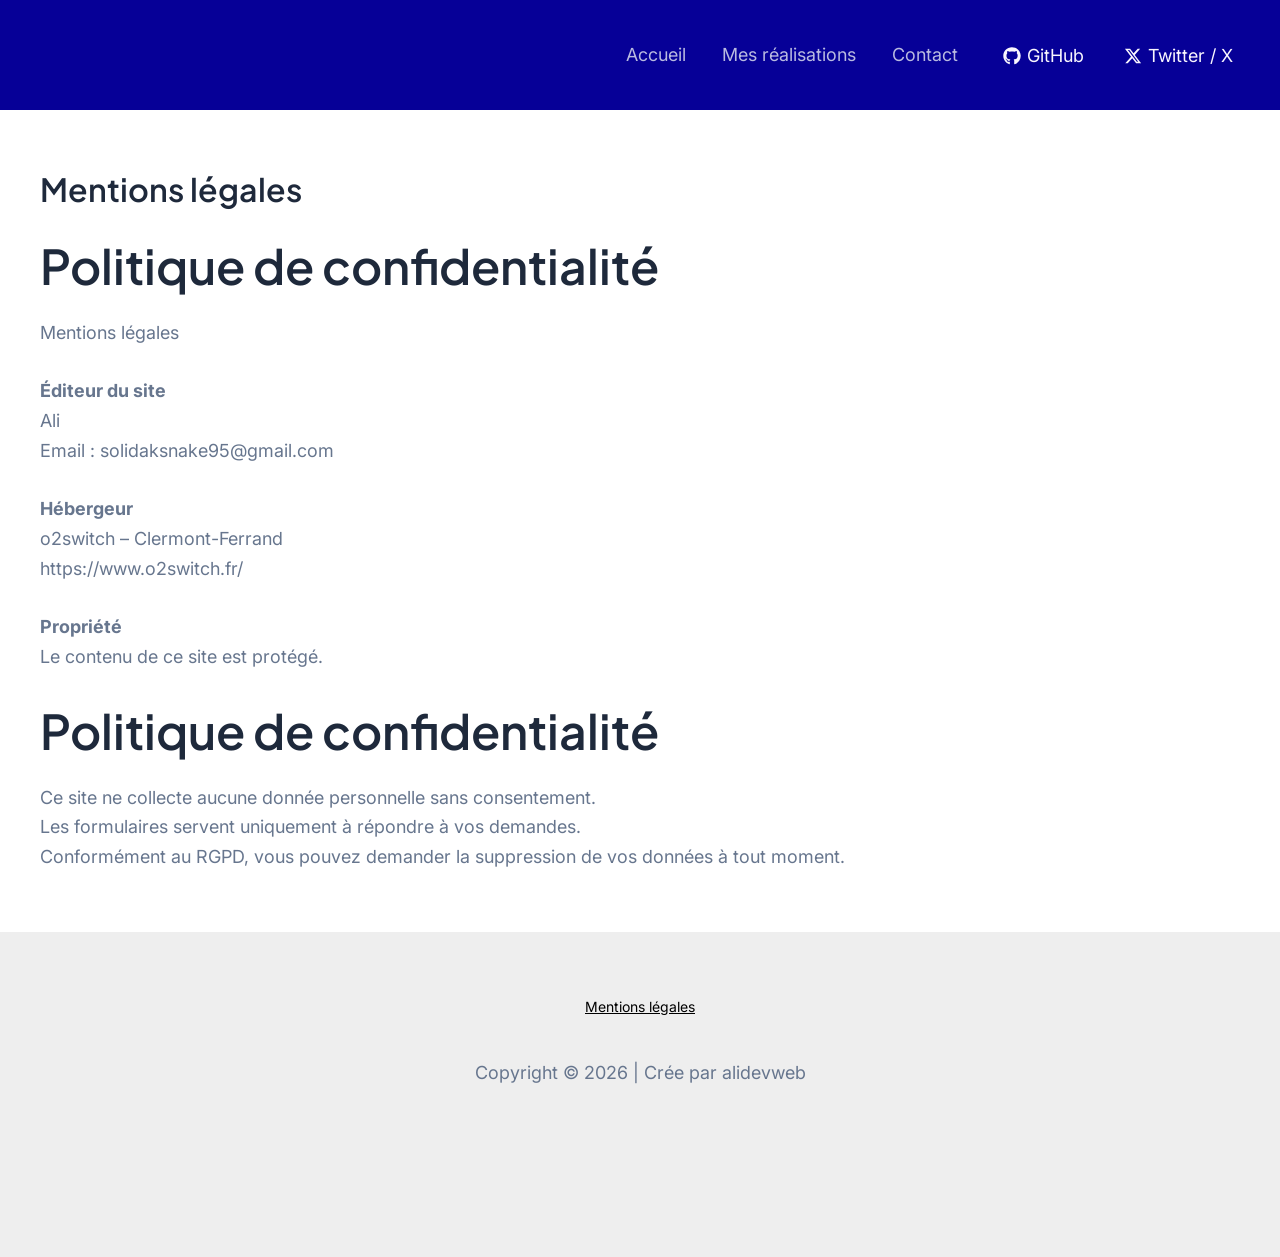
==== commit 6e4bcaa8: "Mise a jour des mentions légales" ====
--- a/mentions-legales/index.html
+++ b/mentions-legales/index.html
@@ -16,7 +16,7 @@
 	<meta property="og:locale" content="fr_FR" />
 	<meta property="og:type" content="article" />
 	<meta property="og:title" content="Mentions légales -" />
-	<meta property="og:description" content="Politique de confidentialité Mentions légales Éditeur du siteAliEmail : ali.salli@live.fr Hébergeuro2switch – Clermont-Ferrandhttps://www.o2switch.fr/ PropriétéLe contenu de ce site est protégé. [&hellip;]" />
+	<meta property="og:description" content="Politique de confidentialité Mentions légales Éditeur du siteAliEmail : solidaksnake95@gmail.com Hébergeuro2switch – Clermont-Ferrandhttps://www.o2switch.fr/ PropriétéLe contenu de ce site est protégé. [&hellip;]" />
 	<meta property="og:url" content="index.html" />
 	<meta property="article:modified_time" content="2025-07-30T15:45:51+00:00" />
 	<meta name="twitter:card" content="summary_large_image" />
@@ -280,7 +280,7 @@
 
 
 
-<p><strong>Éditeur du site</strong><br>Ali<br>Email : ali.salli@live.fr</p>
+<p><strong>Éditeur du site</strong><br>Ali<br>Email : solidaksnake95@gmail.com</p>
 
 
 
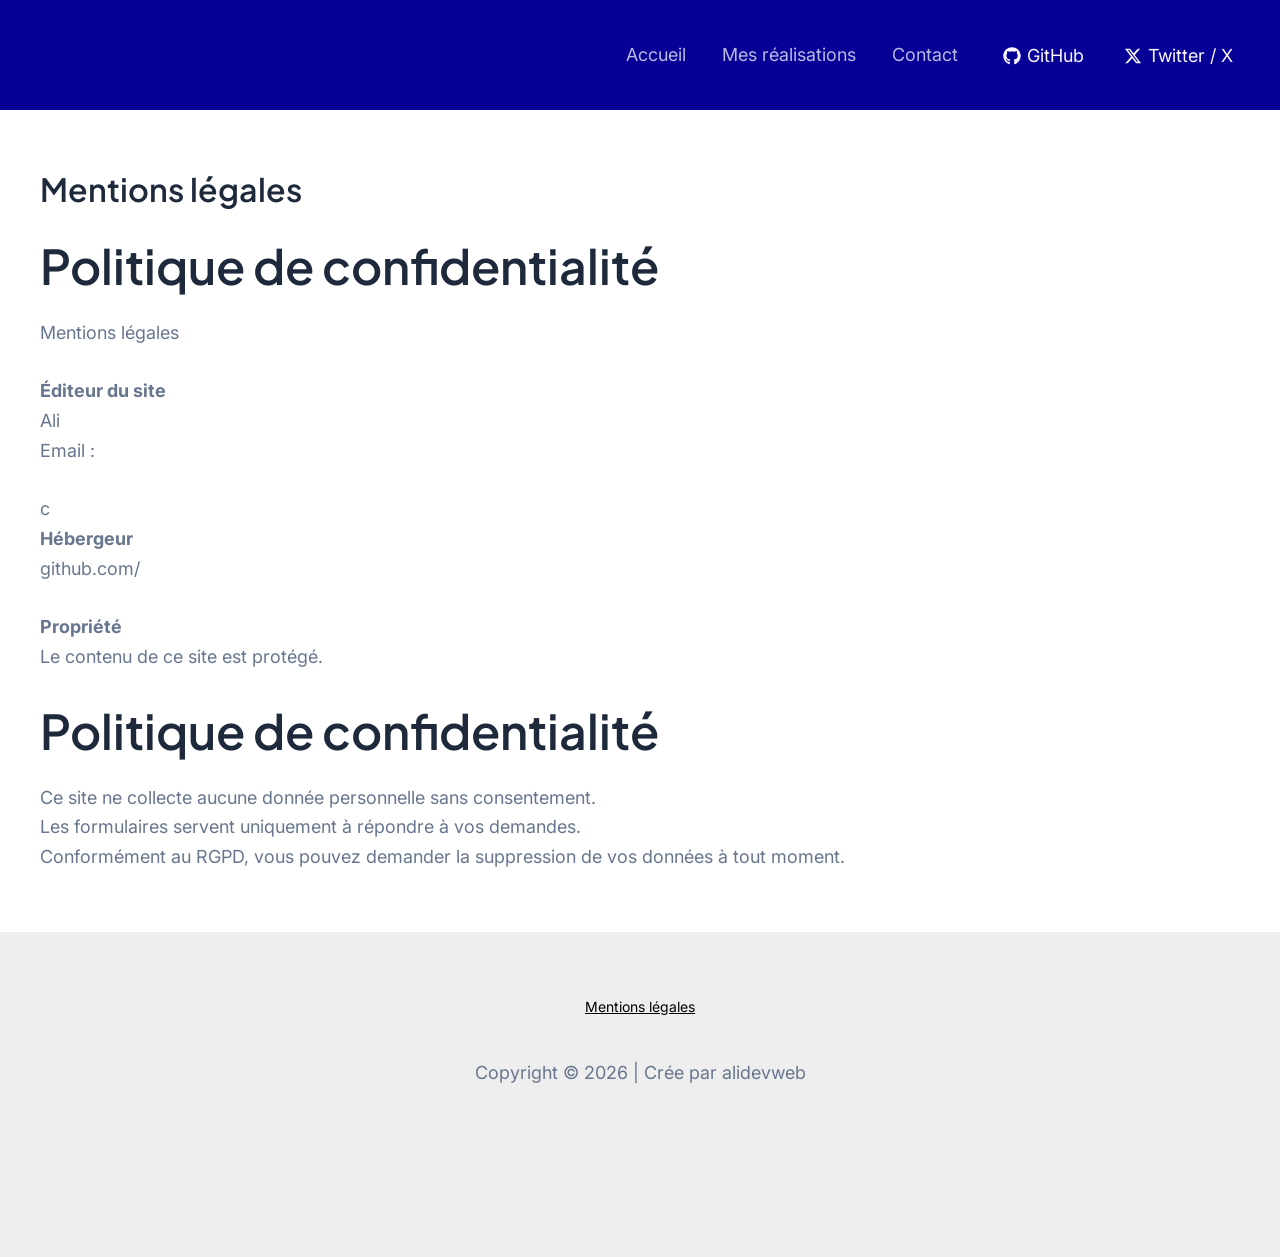
==== commit 6c99fa8e: "Mise a jour des mentions légales" ====
--- a/mentions-legales/index.html
+++ b/mentions-legales/index.html
@@ -280,11 +280,11 @@
 
 
 
-<p><strong>Éditeur du site</strong><br>Ali<br>Email : solidaksnake95@gmail.com</p>
-
-
-
-<p><strong>Hébergeur</strong><br>o2switch – Clermont-Ferrand<br>https://www.o2switch.fr/</p>
+<p><strong>Éditeur du site</strong><br>Ali<br>Email : </p>
+
+
+c
+<p><strong>Hébergeur</strong><br>github.com/</p>
 
 
 
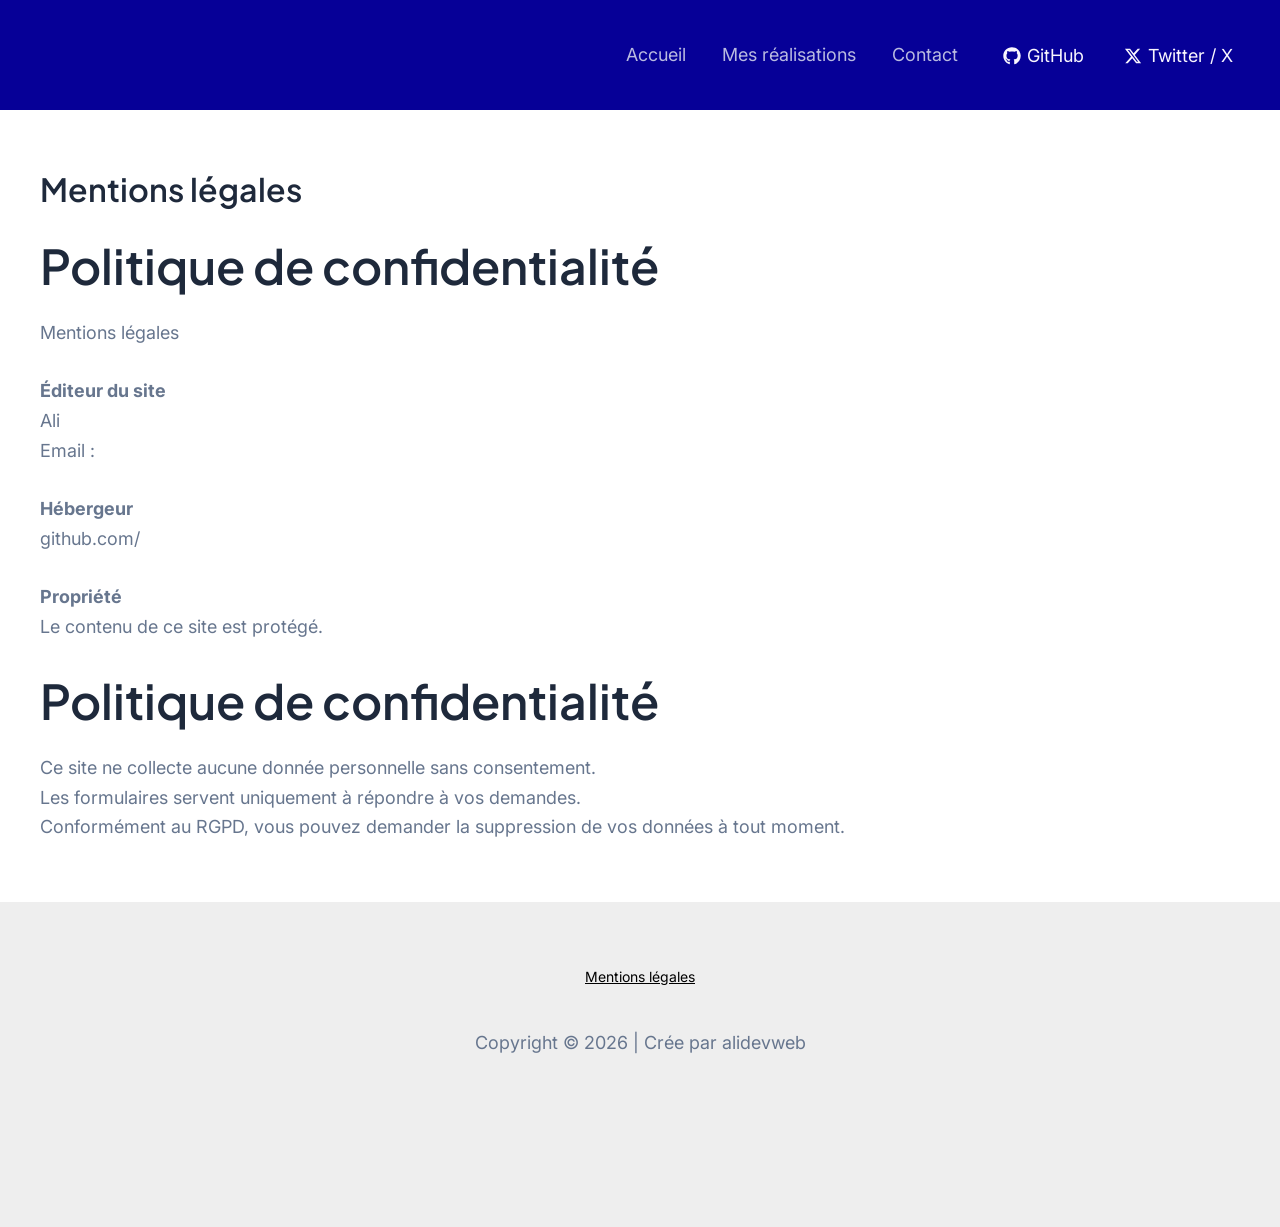
==== commit d2cc6caf: "Mise a jour mentions légales" ====
--- a/mentions-legales/index.html
+++ b/mentions-legales/index.html
@@ -16,7 +16,7 @@
 	<meta property="og:locale" content="fr_FR" />
 	<meta property="og:type" content="article" />
 	<meta property="og:title" content="Mentions légales -" />
-	<meta property="og:description" content="Politique de confidentialité Mentions légales Éditeur du siteAliEmail : solidaksnake95@gmail.com Hébergeuro2switch – Clermont-Ferrandhttps://www.o2switch.fr/ PropriétéLe contenu de ce site est protégé. [&hellip;]" />
+	<meta property="og:description" content="Politique de confidentialité Mentions légales Éditeur du siteAliEmail : PropriétéLe contenu de ce site est protégé. [&hellip;]" />
 	<meta property="og:url" content="index.html" />
 	<meta property="article:modified_time" content="2025-07-30T15:45:51+00:00" />
 	<meta name="twitter:card" content="summary_large_image" />
@@ -207,7 +207,7 @@
 <li id="menu-item-21" class="menu-item menu-item-type-custom menu-item-object-custom menu-item-21"><a href="../contact/index.html" class="menu-link">Contact</a></li>
 </ul></div></nav></div></div>		</div>
 				<div class="ast-builder-layout-element ast-flex site-header-focus-item" data-section="section-hb-social-icons-1">
-			<div class="ast-header-social-1-wrap ast-header-social-wrap"><div class="header-social-inner-wrap element-social-inner-wrap social-show-label-true ast-social-color-type-custom ast-social-stack-none ast-social-element-style-filled"><a href="https://github.com/alisalli" aria-label="GitHub" target="_blank" rel="noopener noreferrer" style="--color: #24292e; --background-color: transparent;" class="ast-builder-social-element ast-inline-flex ast-github header-social-item"><span aria-hidden="true" class="ahfb-svg-iconset ast-inline-flex svg-baseline"><svg xmlns='http://www.w3.org/2000/svg' viewBox='0 0 496 512'><path d='M165.9 397.4c0 2-2.3 3.6-5.2 3.6-3.3.3-5.6-1.3-5.6-3.6 0-2 2.3-3.6 5.2-3.6 3-.3 5.6 1.3 5.6 3.6zm-31.1-4.5c-.7 2 1.3 4.3 4.3 4.9 2.6 1 5.6 0 6.2-2s-1.3-4.3-4.3-5.2c-2.6-.7-5.5.3-6.2 2.3zm44.2-1.7c-2.9.7-4.9 2.6-4.6 4.9.3 2 2.9 3.3 5.9 2.6 2.9-.7 4.9-2.6 4.6-4.6-.3-1.9-3-3.2-5.9-2.9zM244.8 8C106.1 8 0 113.3 0 252c0 110.9 69.8 205.8 169.5 239.2 12.8 2.3 17.3-5.6 17.3-12.1 0-6.2-.3-40.4-.3-61.4 0 0-70 15-84.7-29.8 0 0-11.4-29.1-27.8-36.6 0 0-22.9-15.7 1.6-15.4 0 0 24.9 2 38.6 25.8 21.9 38.6 58.6 27.5 72.9 20.9 2.3-16 8.8-27.1 16-33.7-55.9-6.2-112.3-14.3-112.3-110.5 0-27.5 7.6-41.3 23.6-58.9-2.6-6.5-11.1-33.3 2.6-67.9 20.9-6.5 69 27 69 27 20-5.6 41.5-8.5 62.8-8.5s42.8 2.9 62.8 8.5c0 0 48.1-33.6 69-27 13.7 34.7 5.2 61.4 2.6 67.9 16 17.7 25.8 31.5 25.8 58.9 0 96.5-58.9 104.2-114.8 110.5 9.2 7.9 17 22.9 17 46.4 0 33.7-.3 75.4-.3 83.6 0 6.5 4.6 14.4 17.3 12.1C428.2 457.8 496 362.9 496 252 496 113.3 383.5 8 244.8 8zM97.2 352.9c-1.3 1-1 3.3.7 5.2 1.6 1.6 3.9 2.3 5.2 1 1.3-1 1-3.3-.7-5.2-1.6-1.6-3.9-2.3-5.2-1zm-10.8-8.1c-.7 1.3.3 2.9 2.3 3.9 1.6 1 3.6.7 4.3-.7.7-1.3-.3-2.9-2.3-3.9-2-.6-3.6-.3-4.3.7zm32.4 35.6c-1.6 1.3-1 4.3 1.3 6.2 2.3 2.3 5.2 2.6 6.5 1 1.3-1.3.7-4.3-1.3-6.2-2.2-2.3-5.2-2.6-6.5-1zm-11.4-14.7c-1.6 1-1.6 3.6 0 5.9 1.6 2.3 4.3 3.3 5.6 2.3 1.6-1.3 1.6-3.9 0-6.2-1.4-2.3-4-3.3-5.6-2z'></path></svg></span><span class="social-item-label">GitHub</span></a><a href="https://x.com/solidaksnake" aria-label="Twitter / X" target="_blank" rel="noopener noreferrer" style="--color: #000000; --background-color: transparent;" class="ast-builder-social-element ast-inline-flex ast-twitter-x header-social-item"><span aria-hidden="true" class="ahfb-svg-iconset ast-inline-flex svg-baseline"><svg xmlns='http://www.w3.org/2000/svg' viewBox='0 0 24 24'><path d='M18.244 2.25H21.552L14.325 10.51L22.827 21.75H16.17L10.956 14.933L4.99 21.75H1.68L9.41 12.915L1.254 2.25H8.08L12.793 8.481L18.244 2.25ZM17.083 19.77H18.916L7.084 4.126H5.117L17.083 19.77Z'/></svg></span><span class="social-item-label">Twitter / X</span></a></div></div>		</div>
+			<div class="ast-header-social-1-wrap ast-header-social-wrap"><div class="header-social-inner-wrap element-social-inner-wrap social-show-label-true ast-social-color-type-custom ast-social-stack-none ast-social-element-style-filled"><a href="https://github.com/Ali-DevWeb/alidevweb" aria-label="GitHub" target="_blank" rel="noopener noreferrer" style="--color: #24292e; --background-color: transparent;" class="ast-builder-social-element ast-inline-flex ast-github header-social-item"><span aria-hidden="true" class="ahfb-svg-iconset ast-inline-flex svg-baseline"><svg xmlns='http://www.w3.org/2000/svg' viewBox='0 0 496 512'><path d='M165.9 397.4c0 2-2.3 3.6-5.2 3.6-3.3.3-5.6-1.3-5.6-3.6 0-2 2.3-3.6 5.2-3.6 3-.3 5.6 1.3 5.6 3.6zm-31.1-4.5c-.7 2 1.3 4.3 4.3 4.9 2.6 1 5.6 0 6.2-2s-1.3-4.3-4.3-5.2c-2.6-.7-5.5.3-6.2 2.3zm44.2-1.7c-2.9.7-4.9 2.6-4.6 4.9.3 2 2.9 3.3 5.9 2.6 2.9-.7 4.9-2.6 4.6-4.6-.3-1.9-3-3.2-5.9-2.9zM244.8 8C106.1 8 0 113.3 0 252c0 110.9 69.8 205.8 169.5 239.2 12.8 2.3 17.3-5.6 17.3-12.1 0-6.2-.3-40.4-.3-61.4 0 0-70 15-84.7-29.8 0 0-11.4-29.1-27.8-36.6 0 0-22.9-15.7 1.6-15.4 0 0 24.9 2 38.6 25.8 21.9 38.6 58.6 27.5 72.9 20.9 2.3-16 8.8-27.1 16-33.7-55.9-6.2-112.3-14.3-112.3-110.5 0-27.5 7.6-41.3 23.6-58.9-2.6-6.5-11.1-33.3 2.6-67.9 20.9-6.5 69 27 69 27 20-5.6 41.5-8.5 62.8-8.5s42.8 2.9 62.8 8.5c0 0 48.1-33.6 69-27 13.7 34.7 5.2 61.4 2.6 67.9 16 17.7 25.8 31.5 25.8 58.9 0 96.5-58.9 104.2-114.8 110.5 9.2 7.9 17 22.9 17 46.4 0 33.7-.3 75.4-.3 83.6 0 6.5 4.6 14.4 17.3 12.1C428.2 457.8 496 362.9 496 252 496 113.3 383.5 8 244.8 8zM97.2 352.9c-1.3 1-1 3.3.7 5.2 1.6 1.6 3.9 2.3 5.2 1 1.3-1 1-3.3-.7-5.2-1.6-1.6-3.9-2.3-5.2-1zm-10.8-8.1c-.7 1.3.3 2.9 2.3 3.9 1.6 1 3.6.7 4.3-.7.7-1.3-.3-2.9-2.3-3.9-2-.6-3.6-.3-4.3.7zm32.4 35.6c-1.6 1.3-1 4.3 1.3 6.2 2.3 2.3 5.2 2.6 6.5 1 1.3-1.3.7-4.3-1.3-6.2-2.2-2.3-5.2-2.6-6.5-1zm-11.4-14.7c-1.6 1-1.6 3.6 0 5.9 1.6 2.3 4.3 3.3 5.6 2.3 1.6-1.3 1.6-3.9 0-6.2-1.4-2.3-4-3.3-5.6-2z'></path></svg></span><span class="social-item-label">GitHub</span></a><a href="https://x.com/solidaksnake" aria-label="Twitter / X" target="_blank" rel="noopener noreferrer" style="--color: #000000; --background-color: transparent;" class="ast-builder-social-element ast-inline-flex ast-twitter-x header-social-item"><span aria-hidden="true" class="ahfb-svg-iconset ast-inline-flex svg-baseline"><svg xmlns='http://www.w3.org/2000/svg' viewBox='0 0 24 24'><path d='M18.244 2.25H21.552L14.325 10.51L22.827 21.75H16.17L10.956 14.933L4.99 21.75H1.68L9.41 12.915L1.254 2.25H8.08L12.793 8.481L18.244 2.25ZM17.083 19.77H18.916L7.084 4.126H5.117L17.083 19.77Z'/></svg></span><span class="social-item-label">Twitter / X</span></a></div></div>		</div>
 									</div>
 												</div>
 					</div>
@@ -283,7 +283,7 @@
 <p><strong>Éditeur du site</strong><br>Ali<br>Email : </p>
 
 
-c
+
 <p><strong>Hébergeur</strong><br>github.com/</p>
 
 
@@ -328,7 +328,7 @@
 </div>
 </div></div>		</div>
 					<div class="ast-builder-layout-element ast-flex site-footer-focus-item" data-section="section-fb-social-icons-1">
-				<div class="ast-footer-social-1-wrap ast-footer-social-wrap"><div class="footer-social-inner-wrap element-social-inner-wrap social-show-label-true ast-social-color-type-official ast-social-stack-none ast-social-element-style-filled"><a href="https://github.com/alisalli" aria-label="GitHub" target="_blank" rel="noopener noreferrer" style="--color: #24292e; --background-color: transparent;" class="ast-builder-social-element ast-inline-flex ast-github footer-social-item"><span aria-hidden="true" class="ahfb-svg-iconset ast-inline-flex svg-baseline"><svg xmlns='http://www.w3.org/2000/svg' viewBox='0 0 496 512'><path d='M165.9 397.4c0 2-2.3 3.6-5.2 3.6-3.3.3-5.6-1.3-5.6-3.6 0-2 2.3-3.6 5.2-3.6 3-.3 5.6 1.3 5.6 3.6zm-31.1-4.5c-.7 2 1.3 4.3 4.3 4.9 2.6 1 5.6 0 6.2-2s-1.3-4.3-4.3-5.2c-2.6-.7-5.5.3-6.2 2.3zm44.2-1.7c-2.9.7-4.9 2.6-4.6 4.9.3 2 2.9 3.3 5.9 2.6 2.9-.7 4.9-2.6 4.6-4.6-.3-1.9-3-3.2-5.9-2.9zM244.8 8C106.1 8 0 113.3 0 252c0 110.9 69.8 205.8 169.5 239.2 12.8 2.3 17.3-5.6 17.3-12.1 0-6.2-.3-40.4-.3-61.4 0 0-70 15-84.7-29.8 0 0-11.4-29.1-27.8-36.6 0 0-22.9-15.7 1.6-15.4 0 0 24.9 2 38.6 25.8 21.9 38.6 58.6 27.5 72.9 20.9 2.3-16 8.8-27.1 16-33.7-55.9-6.2-112.3-14.3-112.3-110.5 0-27.5 7.6-41.3 23.6-58.9-2.6-6.5-11.1-33.3 2.6-67.9 20.9-6.5 69 27 69 27 20-5.6 41.5-8.5 62.8-8.5s42.8 2.9 62.8 8.5c0 0 48.1-33.6 69-27 13.7 34.7 5.2 61.4 2.6 67.9 16 17.7 25.8 31.5 25.8 58.9 0 96.5-58.9 104.2-114.8 110.5 9.2 7.9 17 22.9 17 46.4 0 33.7-.3 75.4-.3 83.6 0 6.5 4.6 14.4 17.3 12.1C428.2 457.8 496 362.9 496 252 496 113.3 383.5 8 244.8 8zM97.2 352.9c-1.3 1-1 3.3.7 5.2 1.6 1.6 3.9 2.3 5.2 1 1.3-1 1-3.3-.7-5.2-1.6-1.6-3.9-2.3-5.2-1zm-10.8-8.1c-.7 1.3.3 2.9 2.3 3.9 1.6 1 3.6.7 4.3-.7.7-1.3-.3-2.9-2.3-3.9-2-.6-3.6-.3-4.3.7zm32.4 35.6c-1.6 1.3-1 4.3 1.3 6.2 2.3 2.3 5.2 2.6 6.5 1 1.3-1.3.7-4.3-1.3-6.2-2.2-2.3-5.2-2.6-6.5-1zm-11.4-14.7c-1.6 1-1.6 3.6 0 5.9 1.6 2.3 4.3 3.3 5.6 2.3 1.6-1.3 1.6-3.9 0-6.2-1.4-2.3-4-3.3-5.6-2z'></path></svg></span><span class="social-item-label">GitHub</span></a><a href="https://x.com/solidaksnake" aria-label="Twitter / X" target="_blank" rel="noopener noreferrer" style="--color: #000000; --background-color: transparent;" class="ast-builder-social-element ast-inline-flex ast-twitter-x footer-social-item"><span aria-hidden="true" class="ahfb-svg-iconset ast-inline-flex svg-baseline"><svg xmlns='http://www.w3.org/2000/svg' viewBox='0 0 24 24'><path d='M18.244 2.25H21.552L14.325 10.51L22.827 21.75H16.17L10.956 14.933L4.99 21.75H1.68L9.41 12.915L1.254 2.25H8.08L12.793 8.481L18.244 2.25ZM17.083 19.77H18.916L7.084 4.126H5.117L17.083 19.77Z'/></svg></span><span class="social-item-label">Twitter / X</span></a></div></div>			</div>
+				<div class="ast-footer-social-1-wrap ast-footer-social-wrap"><div class="footer-social-inner-wrap element-social-inner-wrap social-show-label-true ast-social-color-type-official ast-social-stack-none ast-social-element-style-filled"><a href="https://github.com/Ali-DevWeb/alidevweb" aria-label="GitHub" target="_blank" rel="noopener noreferrer" style="--color: #24292e; --background-color: transparent;" class="ast-builder-social-element ast-inline-flex ast-github footer-social-item"><span aria-hidden="true" class="ahfb-svg-iconset ast-inline-flex svg-baseline"><svg xmlns='http://www.w3.org/2000/svg' viewBox='0 0 496 512'><path d='M165.9 397.4c0 2-2.3 3.6-5.2 3.6-3.3.3-5.6-1.3-5.6-3.6 0-2 2.3-3.6 5.2-3.6 3-.3 5.6 1.3 5.6 3.6zm-31.1-4.5c-.7 2 1.3 4.3 4.3 4.9 2.6 1 5.6 0 6.2-2s-1.3-4.3-4.3-5.2c-2.6-.7-5.5.3-6.2 2.3zm44.2-1.7c-2.9.7-4.9 2.6-4.6 4.9.3 2 2.9 3.3 5.9 2.6 2.9-.7 4.9-2.6 4.6-4.6-.3-1.9-3-3.2-5.9-2.9zM244.8 8C106.1 8 0 113.3 0 252c0 110.9 69.8 205.8 169.5 239.2 12.8 2.3 17.3-5.6 17.3-12.1 0-6.2-.3-40.4-.3-61.4 0 0-70 15-84.7-29.8 0 0-11.4-29.1-27.8-36.6 0 0-22.9-15.7 1.6-15.4 0 0 24.9 2 38.6 25.8 21.9 38.6 58.6 27.5 72.9 20.9 2.3-16 8.8-27.1 16-33.7-55.9-6.2-112.3-14.3-112.3-110.5 0-27.5 7.6-41.3 23.6-58.9-2.6-6.5-11.1-33.3 2.6-67.9 20.9-6.5 69 27 69 27 20-5.6 41.5-8.5 62.8-8.5s42.8 2.9 62.8 8.5c0 0 48.1-33.6 69-27 13.7 34.7 5.2 61.4 2.6 67.9 16 17.7 25.8 31.5 25.8 58.9 0 96.5-58.9 104.2-114.8 110.5 9.2 7.9 17 22.9 17 46.4 0 33.7-.3 75.4-.3 83.6 0 6.5 4.6 14.4 17.3 12.1C428.2 457.8 496 362.9 496 252 496 113.3 383.5 8 244.8 8zM97.2 352.9c-1.3 1-1 3.3.7 5.2 1.6 1.6 3.9 2.3 5.2 1 1.3-1 1-3.3-.7-5.2-1.6-1.6-3.9-2.3-5.2-1zm-10.8-8.1c-.7 1.3.3 2.9 2.3 3.9 1.6 1 3.6.7 4.3-.7.7-1.3-.3-2.9-2.3-3.9-2-.6-3.6-.3-4.3.7zm32.4 35.6c-1.6 1.3-1 4.3 1.3 6.2 2.3 2.3 5.2 2.6 6.5 1 1.3-1.3.7-4.3-1.3-6.2-2.2-2.3-5.2-2.6-6.5-1zm-11.4-14.7c-1.6 1-1.6 3.6 0 5.9 1.6 2.3 4.3 3.3 5.6 2.3 1.6-1.3 1.6-3.9 0-6.2-1.4-2.3-4-3.3-5.6-2z'></path></svg></span><span class="social-item-label">GitHub</span></a><a href="https://x.com/solidaksnake" aria-label="Twitter / X" target="_blank" rel="noopener noreferrer" style="--color: #000000; --background-color: transparent;" class="ast-builder-social-element ast-inline-flex ast-twitter-x footer-social-item"><span aria-hidden="true" class="ahfb-svg-iconset ast-inline-flex svg-baseline"><svg xmlns='http://www.w3.org/2000/svg' viewBox='0 0 24 24'><path d='M18.244 2.25H21.552L14.325 10.51L22.827 21.75H16.17L10.956 14.933L4.99 21.75H1.68L9.41 12.915L1.254 2.25H8.08L12.793 8.481L18.244 2.25ZM17.083 19.77H18.916L7.084 4.126H5.117L17.083 19.77Z'/></svg></span><span class="social-item-label">Twitter / X</span></a></div></div>			</div>
 					<div class="ast-builder-layout-element ast-flex site-footer-focus-item ast-footer-copyright" data-section="section-footer-builder">
 				<div class="ast-footer-copyright"><p>Copyright &copy; 2026  | Crée par alidevweb</p>
 </div>			</div>
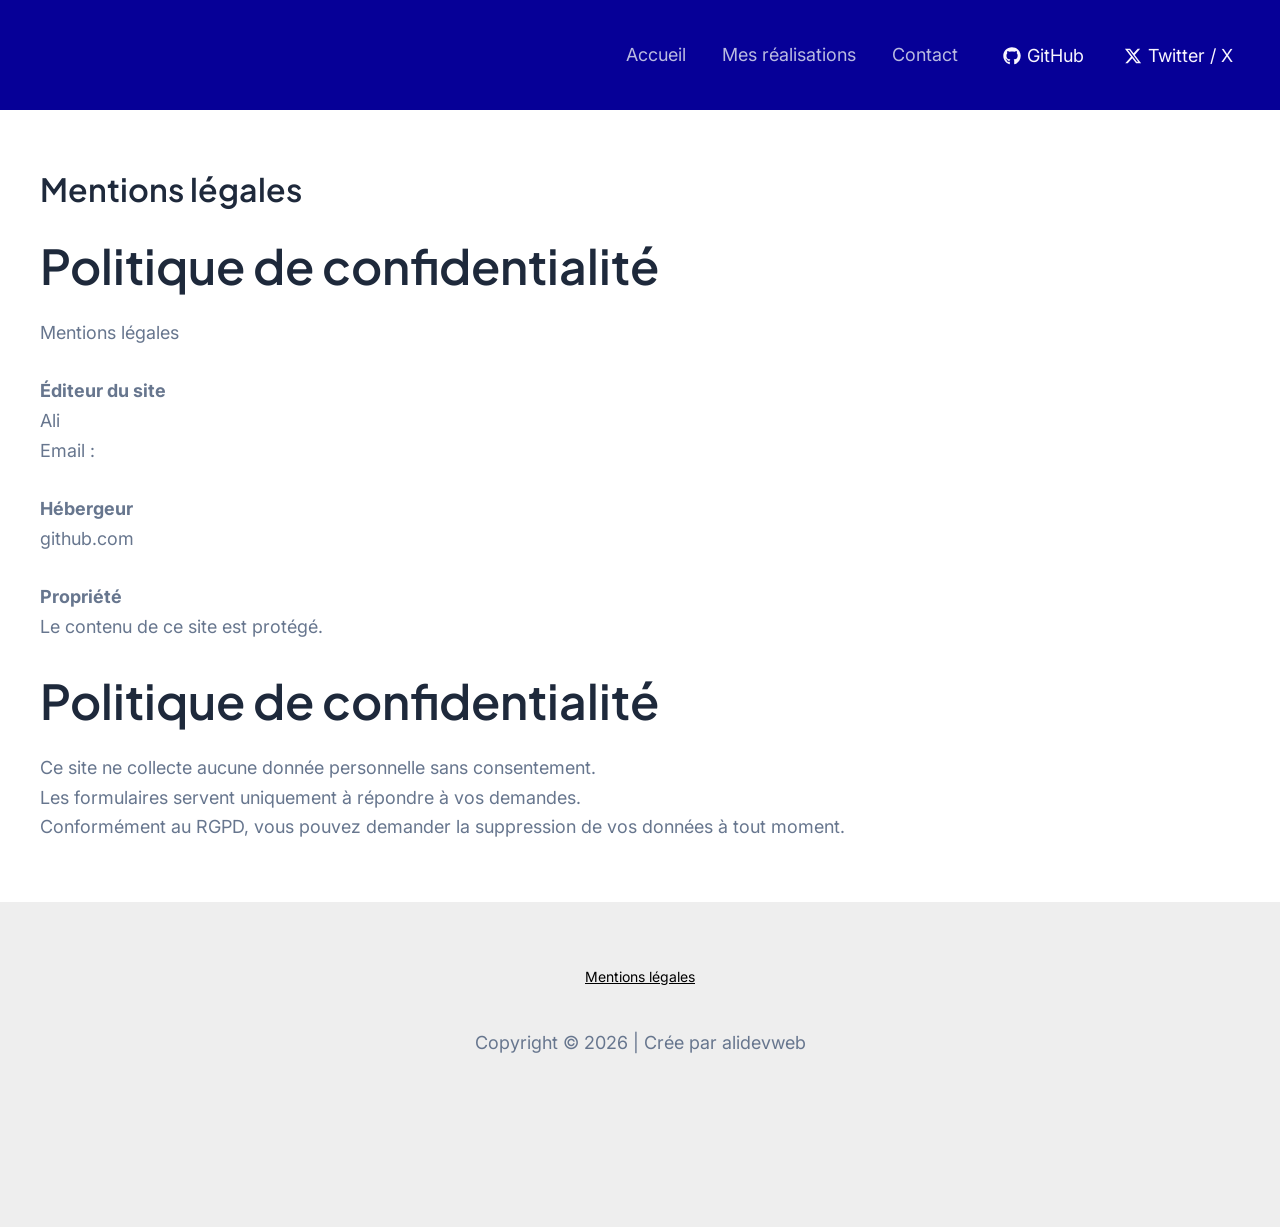
==== commit 5b983e91: "Mise a jour mentions légales" ====
--- a/mentions-legales/index.html
+++ b/mentions-legales/index.html
@@ -284,7 +284,7 @@
 
 
 
-<p><strong>Hébergeur</strong><br>github.com/</p>
+<p><strong>Hébergeur</strong><br>github.com</p>
 
 
 
